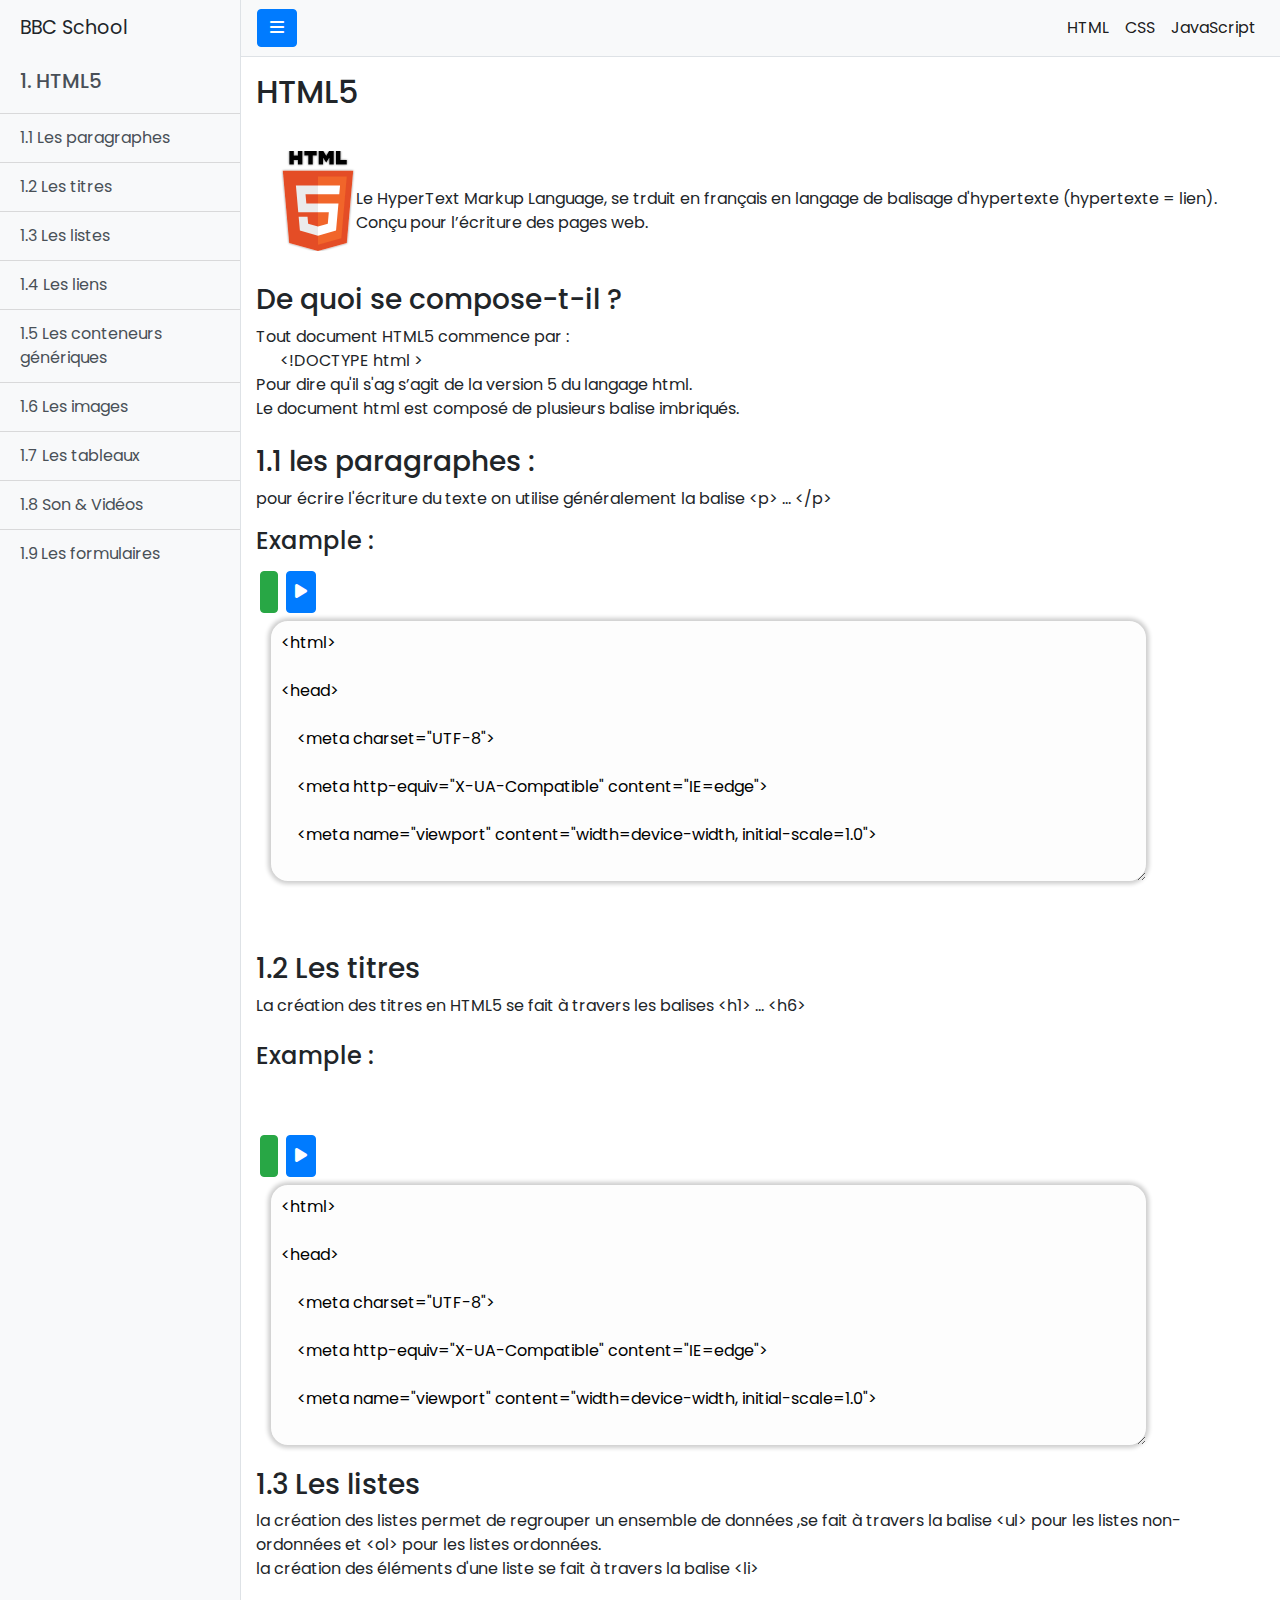
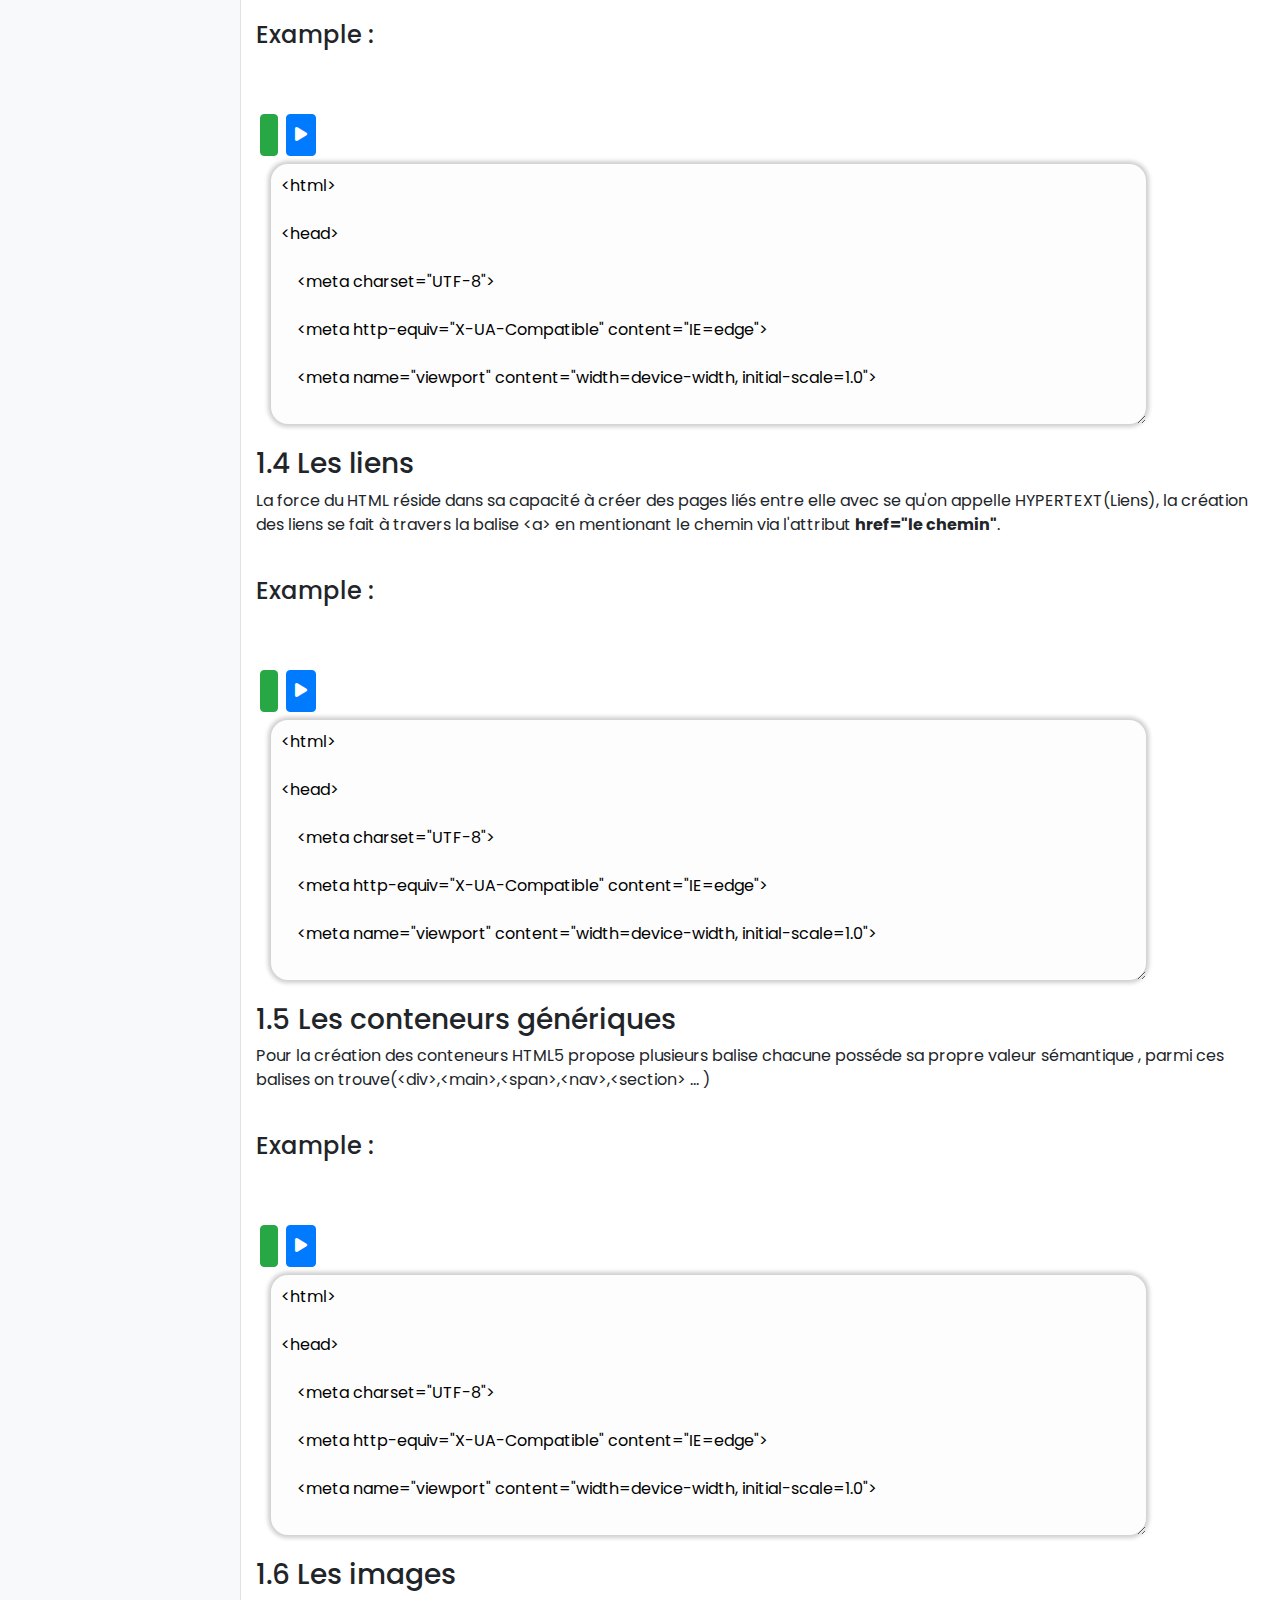
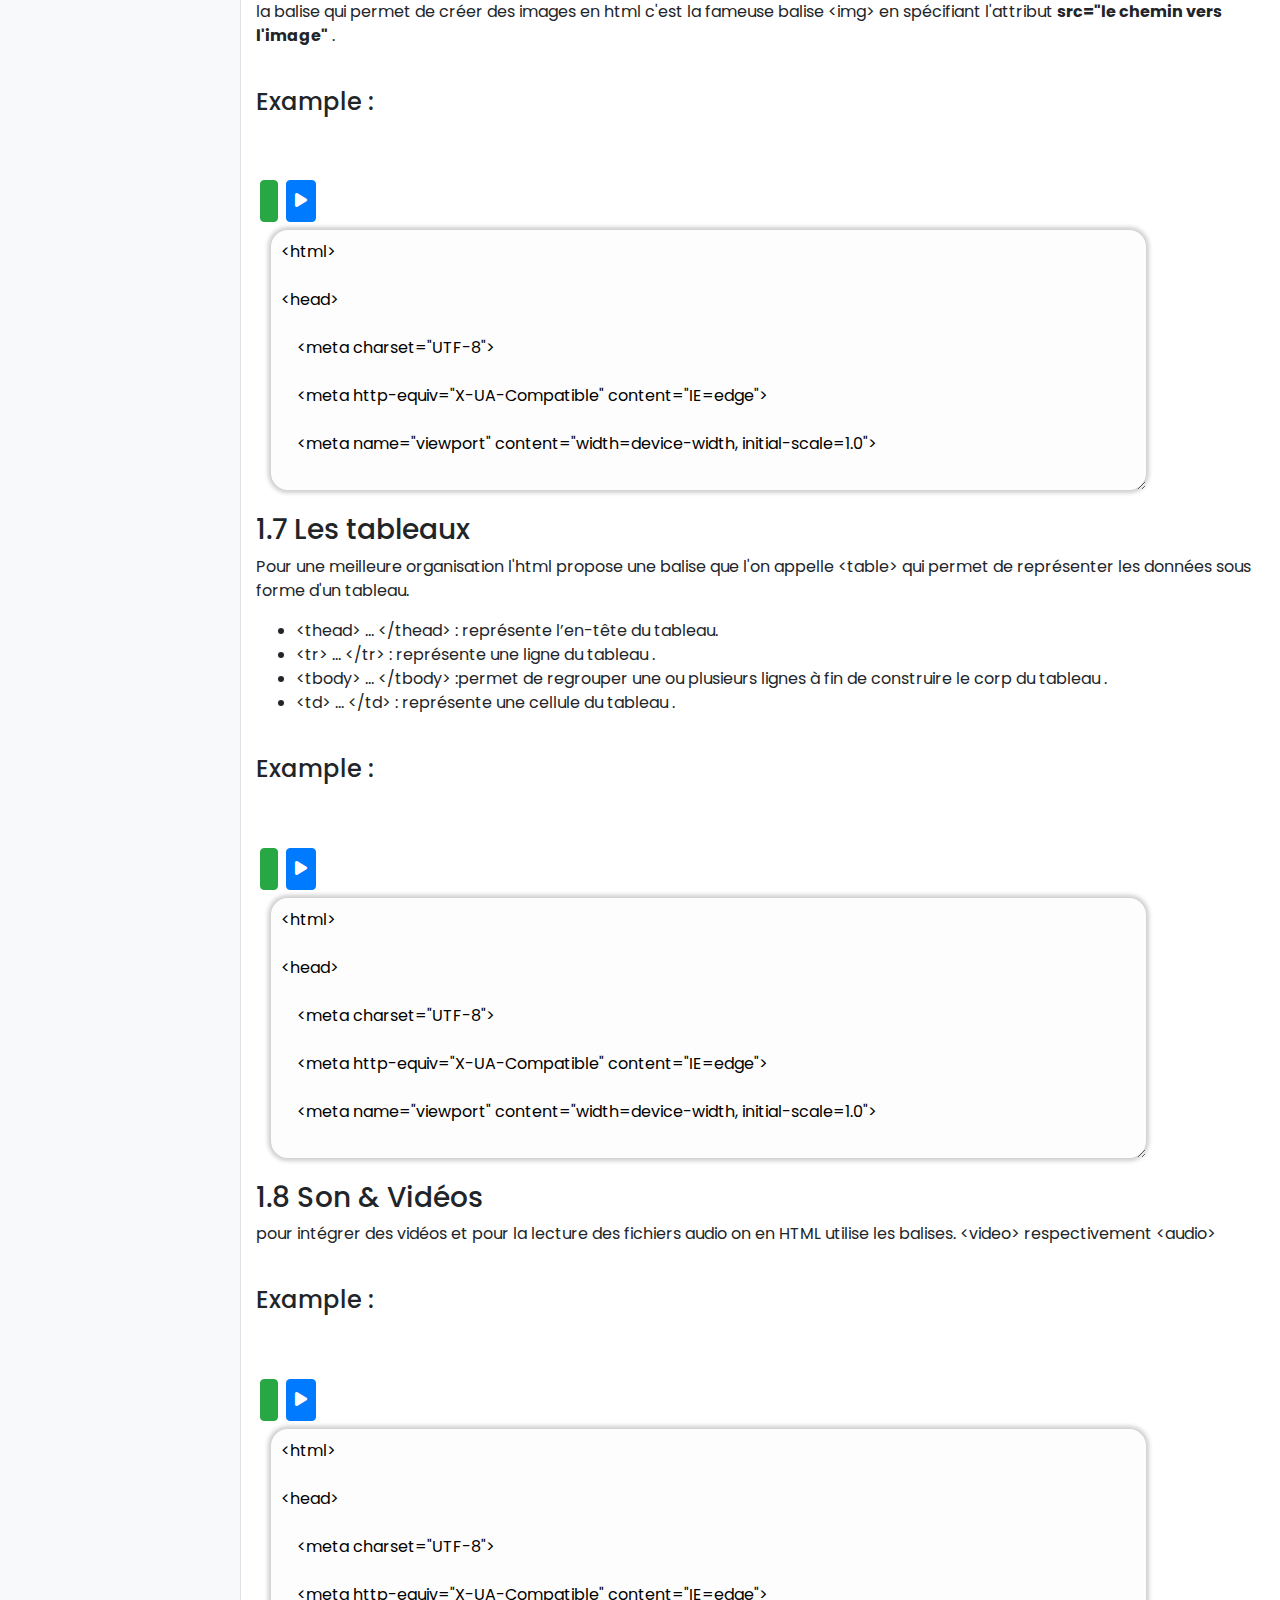
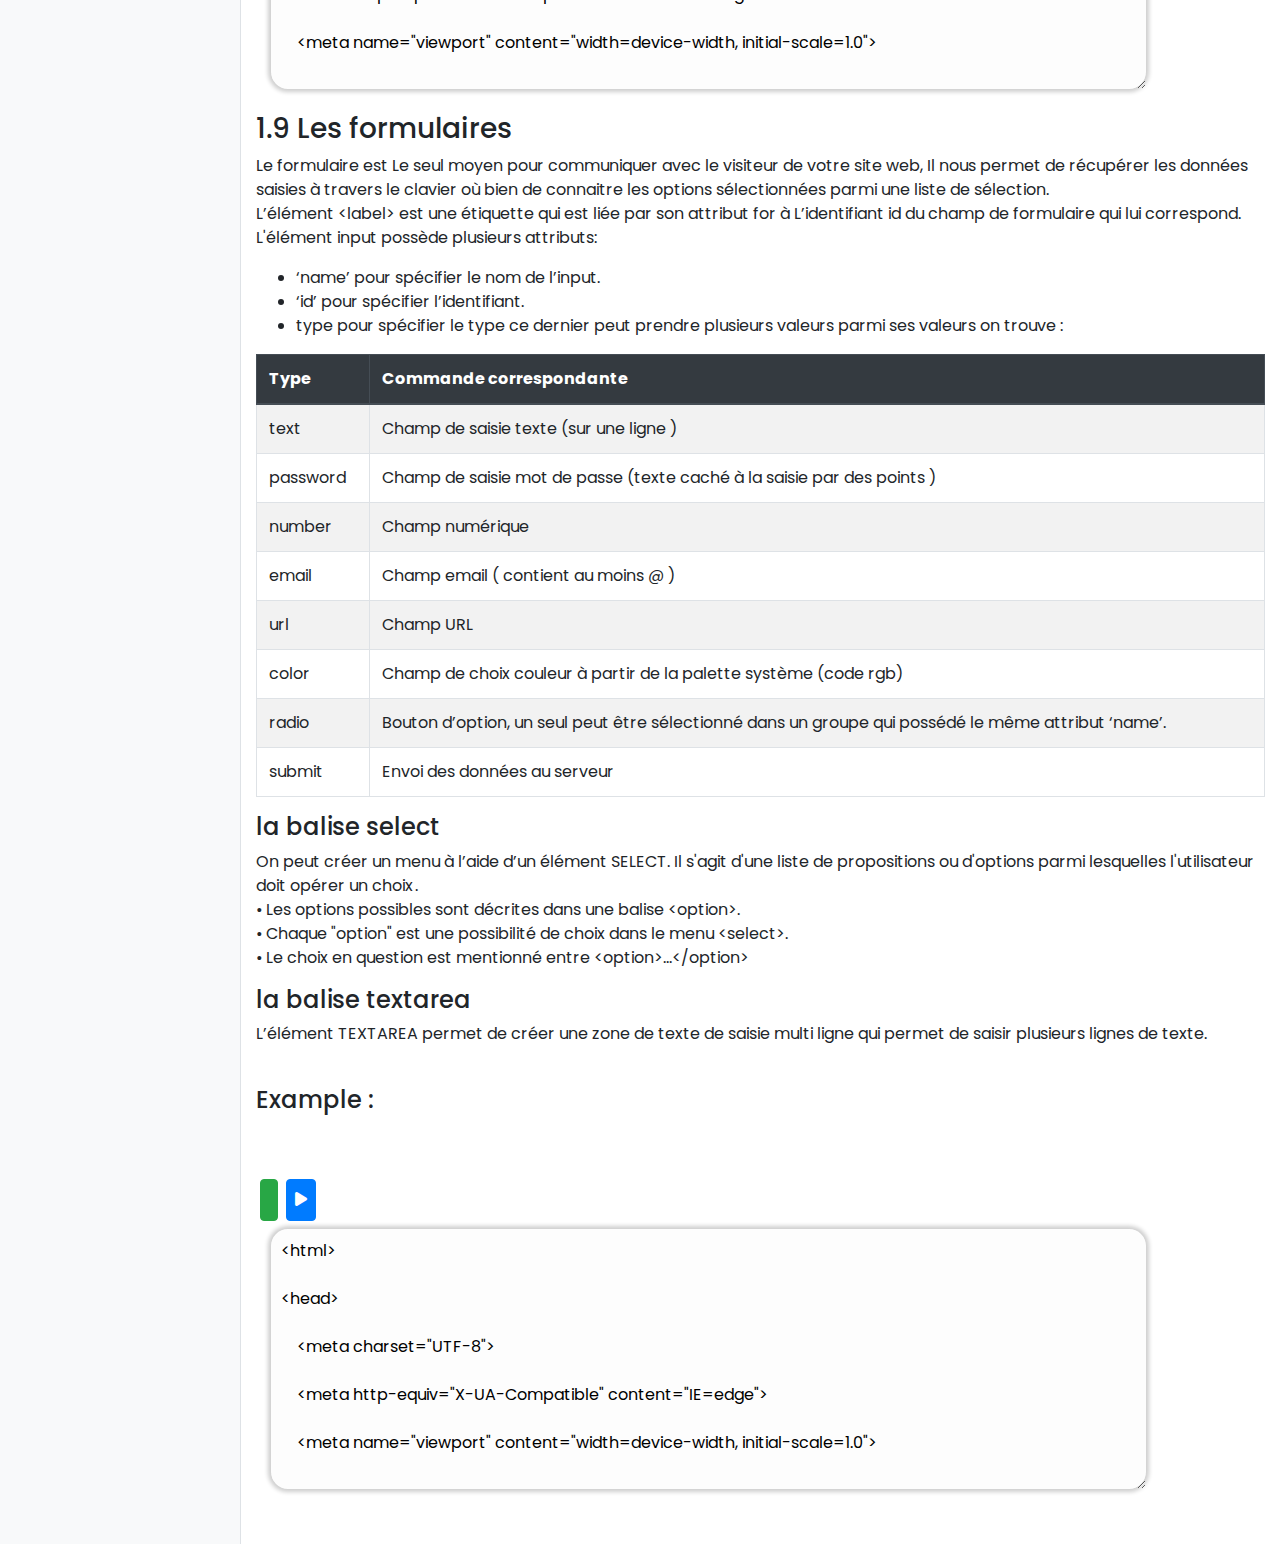
==== index.html @ 5bc20110 "intial commit" ====
<!DOCTYPE html>
<html lang="en">
    <head>
        <meta charset="utf-8" />
        <meta name="viewport" content="width=device-width, initial-scale=1, shrink-to-fit=no" />
        <meta name="description" content="" />
        <meta name="author" content="" />
        <title>HTML5 Courses</title>
        <!-- Favicon-->
        <link rel="icon" type="image/x-icon" href="assets/favicon.ico" />
        <link rel="stylesheet" href="https://cdnjs.cloudflare.com/ajax/libs/font-awesome/6.0.0/css/all.min.css" integrity="sha512-9usAa10IRO0HhonpyAIVpjrylPvoDwiPUiKdWk5t3PyolY1cOd4DSE0Ga+ri4AuTroPR5aQvXU9xC6qOPnzFeg==" crossorigin="anonymous" referrerpolicy="no-referrer" />
        <link rel="preconnect" href="https://fonts.gstatic.com">
        <link href="https://fonts.googleapis.com/css2?family=Libre+Baskerville&family=Merriweather:ital@0;1&family=Poppins:wght@300;400&display=swap" rel="stylesheet">
        
        <!-- Core theme CSS (includes Bootstrap)-->
        <link href="css/styles.css" rel="stylesheet" />
        <link href="style.css" rel="stylesheet" />

    </head>
    <body>
        <div class="d-flex" id="wrapper">
            <!-- Sidebar-->
            <div class="bg-light border-right" id="sidebar-wrapper">
                <div class="sidebar-heading">BBC School</div>
                <div class="list-group list-group-flush">
                    <a class="list-group-item list-group-item-action bg-light" href="#!"><h5>1. HTML5</h5></a>
                    
                    <a class="list-group-item list-group-item-action bg-light" href="#paragraphes">1.1 Les paragraphes </a>
                    <a class="list-group-item list-group-item-action bg-light" href="#titres">1.2 Les titres</a>
                    <a class="list-group-item list-group-item-action bg-light" href="#listes">1.3 Les listes</a>
                    <a class="list-group-item list-group-item-action bg-light" href="#liens">1.4 Les liens</a>
                    <a class="list-group-item list-group-item-action bg-light" href="#conteneurs">1.5  Les conteneurs génériques</a>
                    <a class="list-group-item list-group-item-action bg-light" href="#images">1.6 Les images </a>
                    <a class="list-group-item list-group-item-action bg-light" href="#tables">1.7 Les tableaux </a>
                    <a class="list-group-item list-group-item-action bg-light" href="#videos">1.8 Son & Vidéos </a>
                    <a class="list-group-item list-group-item-action bg-light" href="#forms">1.9 Les formulaires </a>
                    

                </div>
            </div>
            <!-- Page Content-->
            <div id="page-content-wrapper">
                <nav class="navbar navbar-expand-lg navbar-light bg-light border-bottom">
                    <button class="btn btn-primary" id="menu-toggle"><i class="fa fa-bars" aria-hidden="true"></i>
                    </button>
                    <button class="navbar-toggler" type="button" data-toggle="collapse" data-target="#navbarSupportedContent" aria-controls="navbarSupportedContent" aria-expanded="false" aria-label="Toggle navigation"><span class="navbar-toggler-icon"></span></button>
                    <div class="collapse navbar-collapse" id="navbarSupportedContent">
                        <ul class="navbar-nav ml-auto mt-2 mt-lg-0">
                            <li class="nav-item active">
                                <a class="nav-link" href="#!">
                                    HTML
                                    <span class="sr-only">(current)</span>
                                </a>
                            </li>
                            <li class="nav-item active"><a class="nav-link" href="css.html">CSS</a></li>
                            <li class="nav-item active"><a class="nav-link" href="js.html">JavaScript</a></li>
                        
                        </ul>
                    </div>
                </nav>
                <div class="container-fluid pb-5">
                    <h2 class="my-3">HTML5</h2>
                    <div class="d-flex flex-row align-items-end p-4">
                        <img src="html5.svg" height="100px" width="100px" alt="">
                        <p>
                            Le HyperText Markup Language, se trduit en français en langage de balisage d'hypertexte (hypertexte = lien).
                             Conçu pour l’écriture des pages web. 
    
                        </p>
    
                    </div>
                    <h3 class="my-2"> De  quoi se compose-t-il ?</h3>

                    Tout document HTML5 commence par :
                    <br>
                 &nbsp; &nbsp; &nbsp;  &lt;!DOCTYPE html &gt;  <br>

                 Pour dire qu'il s'ag s’agit de la version 5 du langage html. 
                    <br>
                 Le document html est composé de plusieurs balise imbriqués. 
                 <br>
                 <br>
                  <h3 id="paragraphes">1.1 les paragraphes :</h3>
                  <p>
                    pour écrire l'écriture du texte on utilise généralement la balise  &lt;p&gt; ... &lt;/p&gt;               
                  </p>  
                 <h4>Example : </h4>
                 
<div class="d-flex flex-column">
    <div class="d-flex flex-row my-2  ">
        <button class="btn btn-success mx-1 p-2" onclick="copy('firstarea');"   title="copier"> <i class="fa fa-files-o" aria-hidden="true"></i> </button>
        <button class="btn btn-primary mx-1 p-2 executer" onclick="execute('firstarea');"  title="voir exécution"><i class="fa fa-play" aria-hidden="true"></i>        </button>
    </div>
    
<div class="d-flex flex-row ">
<div class="col-lg-12">

    <textarea class="firstarea" name="" id=""     cols="60" rows="10" readonly>
&lt;html> 

&lt;head> 

    &lt;meta charset="UTF-8"> 

    &lt;meta http-equiv="X-UA-Compatible" content="IE=edge"> 

    &lt;meta name="viewport" content="width=device-width, initial-scale=1.0"> 



&lt;/head> 

&lt;body> 

        &lt;p> Bonjour tout le monde &lt;/p> 

&lt;/body> 

&lt;/html> 

</textarea>

</div>    

</div>     


</div>
                 <br>
                 <br>
<div class="mt-3">
<h3 id="titres">1.2 Les titres </h3>
La création des titres en HTML5 se fait à travers les balises &lt;h1&gt; ...  &lt;h6&gt;
<br>
<br>
<h4>Example :</h4>
<br><br>
<div class="d-flex flex-column">
    <div class="d-flex flex-row my-2  ">
        <button class="btn btn-success mx-1 p-2" onclick="copy('secondarea');"   title="copier"> <i class="fa fa-files-o" aria-hidden="true"></i> </button>
        <button class="btn btn-primary mx-1 p-2 executer" onclick="execute('secondarea');"  title="voir exécution"><i class="fa fa-play" aria-hidden="true"></i>        </button>
    </div>
    
<div class="d-flex flex-row ">
<div class="col-lg-12">

    <textarea class="secondarea" name="" id=""     cols="60" rows="10" readonly>
&lt;html> 

&lt;head> 

    &lt;meta charset="UTF-8"> 

    &lt;meta http-equiv="X-UA-Compatible" content="IE=edge"> 

    &lt;meta name="viewport" content="width=device-width, initial-scale=1.0"> 



&lt;/head> 

&lt;body> 

        &lt;h1> Titre  H1 &lt;/h1>
        &lt;h2> Titre  H2 &lt;/h2> 
        &lt;h3> Titre  H3 &lt;/h3> 
        &lt;h4> Titre  H4 &lt;/h4> 
        &lt;h5> Titre  H5 &lt;/h5> 
        &lt;h6> Titre  H6 &lt;/h6> 


&lt;/body> 

&lt;/html> 

</textarea>

</div>    

</div>     


</div>

</div>
<div class="mt-3">
    <h3 id="listes"> 1.3 Les listes</h3>
    <p>

    la création des listes permet de regrouper un ensemble de données ,se fait à travers la balise &lt;ul&gt; 
    pour les listes non-ordonnées et &lt;ol&gt;  pour les listes ordonnées. <br>

    la création des éléments d'une liste se fait à travers la balise   &lt;li&gt;


    </p>
   <br>
   <h4>Example :</h4>
   <br><br>
<div class="d-flex flex-column">
    <div class="d-flex flex-row my-2  ">
        <button class="btn btn-success mx-1 p-2" onclick="copy('thirdarea');"   title="copier"> <i class="fa fa-files-o" aria-hidden="true"></i> </button>
        <button class="btn btn-primary mx-1 p-2 executer" onclick="execute('thirdarea');"  title="voir exécution"><i class="fa fa-play" aria-hidden="true"></i>        </button>
    </div>
    
<div class="d-flex flex-row ">
<div class="col-lg-12">

    <textarea class="thirdarea" name="" id=""     cols="60" rows="10" readonly>
&lt;html> 

&lt;head> 

    &lt;meta charset="UTF-8"> 

    &lt;meta http-equiv="X-UA-Compatible" content="IE=edge"> 

    &lt;meta name="viewport" content="width=device-width, initial-scale=1.0"> 



&lt;/head> 

&lt;body> 

&lt;p> Example de liste non-ordonnée : &lt/p>
        &lt;ul> 
       &lt;li> Premier élément de la liste &lt;/li>
       &lt;li> deuxième élément de la liste &lt;/li>
       &lt;li> Troisième élément de la liste &lt;/li>
       &lt;/ul>

    &lt;p> Example de liste ordonnée : &lt/p>
    &lt;ol> 
    &lt;li> Premier élément de la liste &lt;/li>
    &lt;li> deuxième élément de la liste &lt;/li>
    &lt;li> Troisième élément de la liste &lt;/li>
    &lt;/ol>


&lt;/body> 

&lt;/html> 

</textarea>

</div>    

</div>     


</div>


</div>
<div class="mt-3">
    <h3 id="liens"> 1.4  Les liens</h3>
    <p>
        La force du HTML réside dans sa capacité à créer des pages liés entre elle avec se qu'on appelle HYPERTEXT(Liens),
        la création des liens se fait à travers la balise &lt;a&gt; en mentionant le chemin via l'attribut <strong>href="le chemin"</strong>. 
        
        

    </p>
   <br>
   <h4>Example :</h4>
   <br><br>
<div class="d-flex flex-column">
    <div class="d-flex flex-row my-2  ">
        <button class="btn btn-success mx-1 p-2" onclick="copy('fortharea');"   title="copier"> <i class="fa fa-files-o" aria-hidden="true"></i> </button>
        <button class="btn btn-primary mx-1 p-2 executer" onclick="execute('fortharea');"  title="voir exécution"><i class="fa fa-play" aria-hidden="true"></i>        </button>
    </div>
    
<div class="d-flex flex-row ">
<div class="col-lg-12">

    <textarea class="fortharea" name="" id=""     cols="60" rows="10" readonly>
&lt;html> 

&lt;head> 

    &lt;meta charset="UTF-8"> 

    &lt;meta http-equiv="X-UA-Compatible" content="IE=edge"> 

    &lt;meta name="viewport" content="width=device-width, initial-scale=1.0"> 



&lt;/head> 

&lt;body> 

&lt;a href="https://www.youtube.com/">Lien vers youtube  &lt/a>
     


&lt;/body> 

&lt;/html> 

</textarea>

</div>    

</div>     


</div>


</div>
<div class="mt-3">
    <h3 id="conteneurs"> 1.5  Les conteneurs génériques</h3>
    <p>
      
        Pour la création des conteneurs HTML5 propose plusieurs balise chacune posséde sa propre valeur sémantique ,
        parmi ces balises on trouve(&lt;div&gt;,&lt;main&gt;,&lt;span&gt;,&lt;nav&gt;,&lt;section&gt; ... ) 
        

    </p>
   <br>
   <h4>Example :</h4>
   <br><br>
<div class="d-flex flex-column">
    <div class="d-flex flex-row my-2  ">
        <button class="btn btn-success mx-1 p-2" onclick="copy('fiftharea');"   title="copier"> <i class="fa fa-files-o" aria-hidden="true"></i> </button>
        <button class="btn btn-primary mx-1 p-2 executer" onclick="execute('fiftharea');"  title="voir exécution"><i class="fa fa-play" aria-hidden="true"></i>        </button>
    </div>
    
<div class="d-flex flex-row ">
<div class="col-lg-12">

    <textarea class="fiftharea" name="" id=""     cols="60" rows="10" readonly>
&lt;html> 

&lt;head> 

    &lt;meta charset="UTF-8"> 

    &lt;meta http-equiv="X-UA-Compatible" content="IE=edge"> 

    &lt;meta name="viewport" content="width=device-width, initial-scale=1.0"> 



&lt;/head> 

&lt;body> 

&lt;div style="background-color:red;min-height:200px;">ceci est un élément générique  &lt/div>
     


&lt;/body> 

&lt;/html> 

</textarea>

</div>    

</div>     


</div>


</div>

<div class="mt-3">
    <h3 id="images"> 1.6  Les images </h3>
    <p>
      
        la balise qui permet de créer des images en html c'est la fameuse balise &lt;img&gt; en spécifiant l'attribut

        <strong>src="le chemin vers l'image"</strong> .


        

    </p>
   <br>
   <h4>Example :</h4>
   <br><br>
<div class="d-flex flex-column">
    <div class="d-flex flex-row my-2  ">
        <button class="btn btn-success mx-1 p-2" onclick="copy('sixtharea');"   title="copier"> <i class="fa fa-files-o" aria-hidden="true"></i> </button>
        <button class="btn btn-primary mx-1 p-2 executer" onclick="execute('sixtharea');"  title="voir exécution"><i class="fa fa-play" aria-hidden="true"></i>        </button>
    </div>
    
<div class="d-flex flex-row ">
<div class="col-lg-12">

    <textarea class="sixtharea" name="" id=""     cols="60" rows="10" readonly>
&lt;html> 

&lt;head> 

    &lt;meta charset="UTF-8"> 

    &lt;meta http-equiv="X-UA-Compatible" content="IE=edge"> 

    &lt;meta name="viewport" content="width=device-width, initial-scale=1.0"> 



&lt;/head> 

&lt;body> 

&lt;img src="image.jpeg" title="coucher de soleil" alt="coucher de soleil">
     


&lt;/body> 

&lt;/html> 

</textarea>

</div>    

</div>     


</div>


</div>

<div class="mt-3">
    <h3 id="tables"> 1.7  Les tableaux </h3>
    <p>
      
        Pour une meilleure organisation l'html propose une balise que l'on appelle &lt;table&gt; qui permet de représenter les données sous forme d'un tableau.
        <ul>
            <li>&lt;thead&gt; ... &lt;/thead&gt; : représente l’en-tête du tableau.</li>
            <li>&lt;tr&gt; ... &lt;/tr&gt; : représente une ligne du tableau .</li>
            <li>&lt;tbody&gt; ... &lt;/tbody&gt; :permet de regrouper une ou plusieurs lignes à fin de construire le corp du tableau .</li>
            <li>&lt;td&gt; ... &lt;/td&gt; :  représente une cellule du tableau .</li>
        </ul>
        

    </p>
   <br>
   <h4>Example :</h4>
   <br><br>
<div class="d-flex flex-column">
    <div class="d-flex flex-row my-2  ">
        <button class="btn btn-success mx-1 p-2" onclick="copy('seventharea');"   title="copier"> <i class="fa fa-files-o" aria-hidden="true"></i> </button>
        <button class="btn btn-primary mx-1 p-2 executer" onclick="execute('seventharea');"  title="voir exécution"><i class="fa fa-play" aria-hidden="true"></i>        </button>
    </div>
    
<div class="d-flex flex-row ">
<div class="col-lg-12">

    <textarea class="seventharea" name="" id=""     cols="60" rows="10" readonly>
&lt;html> 

&lt;head> 

    &lt;meta charset="UTF-8"> 

    &lt;meta http-equiv="X-UA-Compatible" content="IE=edge"> 

    &lt;meta name="viewport" content="width=device-width, initial-scale=1.0"> 



&lt;/head> 

&lt;body> 

&lt;table> 

    &lt;thead> 
    
    &lt;tr> 
    
    &lt;td>le nom&lt;/td> 
    
    &lt;td>la note&lt;/td> 
    
    &lt;/tr> 
    
    &lt;/thead> 
    
    &lt;tbody> 
    
    &lt;tr> 
    
    &lt;td>Ahmed&lt;/td> 
    
    &lt;td>15&lt;/td> 
    
    &lt;/tr> 
    
    &lt;tr> 
    
    &lt;td>Ramy&lt;/td> 
    
    &lt;td>18&lt;/td> 
    
    &lt;/tr> 
    
    &lt;tr> 
    
    &lt;td>Sami&lt;/td> 
    
    &lt;td>15&lt;/td> 
    
    &lt;/tr> 
    
    &lt;tr> 
    
    &lt;td>Amel&lt;/td> 
    
    &lt;td>13&lt;/td> 
    
    &lt;/tr> 
    
    &lt;/tbody> 
    
    &lt;/table> 

&lt;style&gt;
td{

    border:solid 1px black;
}
&lt;/style&gt;

&lt;/body> 

&lt;/html> 

</textarea>

</div>    

</div>     


</div>


</div>


<div class="mt-3">
    <h3 id="videos"> 1.8  Son & Vidéos  </h3>
    <p>
      
       pour intégrer des vidéos et pour la lecture des fichiers audio on en HTML utilise les balises. 
       &lt;video&gt; respectivement &lt;audio&gt;
        
        

    </p>
   <br>
   <h4>Example :</h4>
   <br><br>
<div class="d-flex flex-column">
    <div class="d-flex flex-row my-2  ">
        <button class="btn btn-success mx-1 p-2" onclick="copy('eigtharea');"   title="copier"> <i class="fa fa-files-o" aria-hidden="true"></i> </button>
        <button class="btn btn-primary mx-1 p-2 executer" onclick="execute('eigtharea');"  title="voir exécution"><i class="fa fa-play" aria-hidden="true"></i>        </button>
    </div>
    
<div class="d-flex flex-row ">
<div class="col-lg-12">

    <textarea class="eigtharea" name="" id=""     cols="60" rows="10" readonly>
&lt;html> 

&lt;head> 

    &lt;meta charset="UTF-8"> 

    &lt;meta http-equiv="X-UA-Compatible" content="IE=edge"> 

    &lt;meta name="viewport" content="width=device-width, initial-scale=1.0"> 



&lt;/head> 

&lt;body> 

&lt;video width="320" height="240" controls> 
    &lt;source src="mov_bbb.mp4" type="video/mp4"> 
  &lt;/video>  



  &lt;audio  controls> 
    &lt;source src="audio.mp3" type="audio/mpeg" > 
  &lt;/audio> 


&lt;/body> 

&lt;/html> 

</textarea>

</div>    

</div>     


</div>


</div>


<div class="mt-3">
    <h3 id="forms"> 1.9  Les formulaires  </h3>
    <p>
      
      
Le formulaire  est Le seul moyen pour communiquer avec le visiteur de votre site web, Il nous permet de récupérer les données saisies à travers le clavier où bien de connaitre les options sélectionnées parmi une liste de sélection.  
<br>
L’élément &lt;label> est une étiquette qui est liée par son attribut for à 

L’identifiant id du champ de formulaire qui lui correspond. 

L'élément input possède plusieurs attributs: 
<ul>
    
<li> ‘name’ pour spécifier le nom de l’input. </li>
<li> ‘id’ pour spécifier l’identifiant. </li>
 <li>  type pour spécifier le type ce dernier peut prendre plusieurs valeurs parmi ses valeurs on trouve : </li>
  
</ul>
        

    </p>

    <table class="table table-striped table-bordered">
        <thead class="thead-dark">
          <tr>
            <th scope="col">Type </th>
            <th scope="col">Commande correspondante </th>
          </tr>
        </thead>
        <tbody>
          <tr>
            <td>text </td>
            <td>Champ de saisie texte (sur une ligne ) </td>
          </tr>
          <tr>
           <td>password</td>
            <td>Champ de saisie mot de passe (texte caché à la saisie par des points ) </td>
          </tr>
          <tr>
            <td>number </td>
            <td>Champ numérique </td>
          </tr>
          <tr>
            <td>email</td>
            <td>Champ email ( contient au moins @ ) </td>
          </tr><tr>
            <td>url</td>
            <td>Champ URL </td>
          </tr>
          <tr>
            <td>color  </td>
            <td>Champ de choix couleur à partir de la palette système (code rgb) </td>
          </tr>

          <tr>
            <td>radio  </td>
            <td>Bouton d’option, un seul peut être sélectionné dans un groupe qui possédé le même attribut ‘name’.    </td>
          </tr>

          <tr>
            <td>submit  </td>
            <td>Envoi des données au serveur     </td>
          </tr>
        </tbody>
      </table>
      
    <h4>la balise select </h4>
      <p>
        On peut créer un menu à l’aide d’un élément SELECT. Il s'agit d'une 

        liste de propositions ou d'options parmi lesquelles l'utilisateur doit 
        
        opérer un choix . <br>
        
        • Les options possibles sont décrites dans une balise &lt;option>. <br>
        
        • Chaque "option" est une possibilité de choix dans le menu 
        
        &lt;select>. <br> 
        • Le choix en question est mentionné entre 
        
        &lt;option>...&lt;/option> 
    <h4>la balise textarea </h4>
        
         <p>
            L’élément TEXTAREA permet de créer une zone de texte de saisie 

            multi ligne qui permet de saisir plusieurs lignes de texte. 
            
             
         </p>
      </p>
   <br>
   <h4>Example :</h4>
   <br><br>
<div class="d-flex flex-column">
    <div class="d-flex flex-row my-2  ">
        <button class="btn btn-success mx-1 p-2" onclick="copy('ninetharea');"   title="copier"> <i class="fa fa-files-o" aria-hidden="true"></i> </button>
        <button class="btn btn-primary mx-1 p-2 executer" onclick="execute('ninetharea');"  title="voir exécution"><i class="fa fa-play" aria-hidden="true"></i>        </button>
    </div>
    
<div class="d-flex flex-row ">
<div class="col-lg-12">

    <textarea class="ninetharea" name="" id=""     cols="60" rows="10" readonly>
&lt;html> 

&lt;head> 

    &lt;meta charset="UTF-8"> 

    &lt;meta http-equiv="X-UA-Compatible" content="IE=edge"> 

    &lt;meta name="viewport" content="width=device-width, initial-scale=1.0"> 



&lt;/head> 

&lt;body> 

&lt;form action="" method="get">
    &lt;div>&lt;label for="name">Nom :&lt;/label>   &lt;input type="text" name="nom" id="nom">&lt;/div>
    &lt;div>&lt;label for="password">Password :&lt;/label>  &lt;input type="password" name="password" id="password">&lt;/div>
    &lt;div>&lt;label for="number">Nombre:  &lt;/label>&lt;input type="number" name="number" id="number">&lt;/div>
    &lt;div>&lt;label for="email">Email :&lt;/label>&lt;input type="email" name="email" id="email">&lt;/div>
    &lt;div>&lt;label for="url">Lien:&lt;/label>&lt;input type="url" name="url" id="url">&lt;/div>
    &lt;div>&lt;label for="color">Votre Couleur préférée : &lt;/label>&lt;input type="color" name="color" id="color">&lt;/div>    
    &lt;p>Selectionner votre film préféré:&lt;/p>
    &lt;div&gt;  

    &lt;input type="radio" name="film" id="ratatouille">    
    &lt;label for="ratatouille"> ratatouille&lt;/label>
    &lt;/div&gt;  

    &lt;div&gt;  

    &lt;input type="radio" name="film" id="toystory">    
    &lt;label for="toystory"> toy story&lt;/label>
    
    &lt;/div&gt;  


    &lt;div&gt;  

    &lt;input type="radio" name="film" id="brotherbear">    
    &lt;label for="brotherbear">brother bear&lt;/label>
    
    &lt;/div&gt;  

    &lt;div&gt;

        &lt;p>Selectionner votre équipe préférée :&lt;/p>
        &lt;select name="tvshow" id="tvshow">
            &lt;option value="fc barcelone">fc barcelone&lt;/option>
            &lt;option value="fc real madrid">fc barcelone&lt;/option>
            &lt;option value="fc bayern">fc bayern&lt;/option>
            &lt;option value="manchester united">manchester united&lt;/option>

        &lt;/select>


    &lt;/div&gt;  
    &lt;div&gt;

    &lt;textarea name="tx" id="" cols="30" rows="10">&lt;/textarea>

    &lt;/div&gt;  




    &lt;input type="submit" name="submit" id="submit" value="Valider">&lt;/div>
        
&lt;/form>

&lt;style&gt;
input,div{
    padding:10px;
  
}

&lt;/style&gt;


&lt;/body> 

&lt;/html> 

</textarea>

</div>    

</div>     


</div>


</div>



                </div>
            </div>
        </div>













        <!-- Bootstrap core JS-->
        <script src="https://code.jquery.com/jquery-3.5.1.slim.min.js"></script>
        <script src="https://cdn.jsdelivr.net/npm/bootstrap@4.6.0/dist/js/bootstrap.bundle.min.js"></script>
        <!-- Core theme JS-->
        <script src="js/scripts.js"></script>
    </body>
    <style>
        *{
               font-family: 'Poppins', sans-serif;
        }
    </style>
    <script>
       
        function copy(val){
            const el = document.getElementsByClassName(val)[0];
            console.log(el);
            el.select();
            document.execCommand('copy');

        }
        function execute(val){
            var l=document.getElementsByClassName(val)[0].value;
          
            var opened = window.open("Example","Example");
            opened.document.write(l);
            opened.document.title="Example";
        }
            
            

       
    </script>
</html>
---- style.css ----
textarea{
    border: none;
    border-radius: 17px;
    box-shadow:  0 0 4px 3px rgb(206, 206, 206);
    max-width: 100%;
    padding: 10px;
    background-color: rgba(236, 236, 236, 0.116);
    outline: none;
}
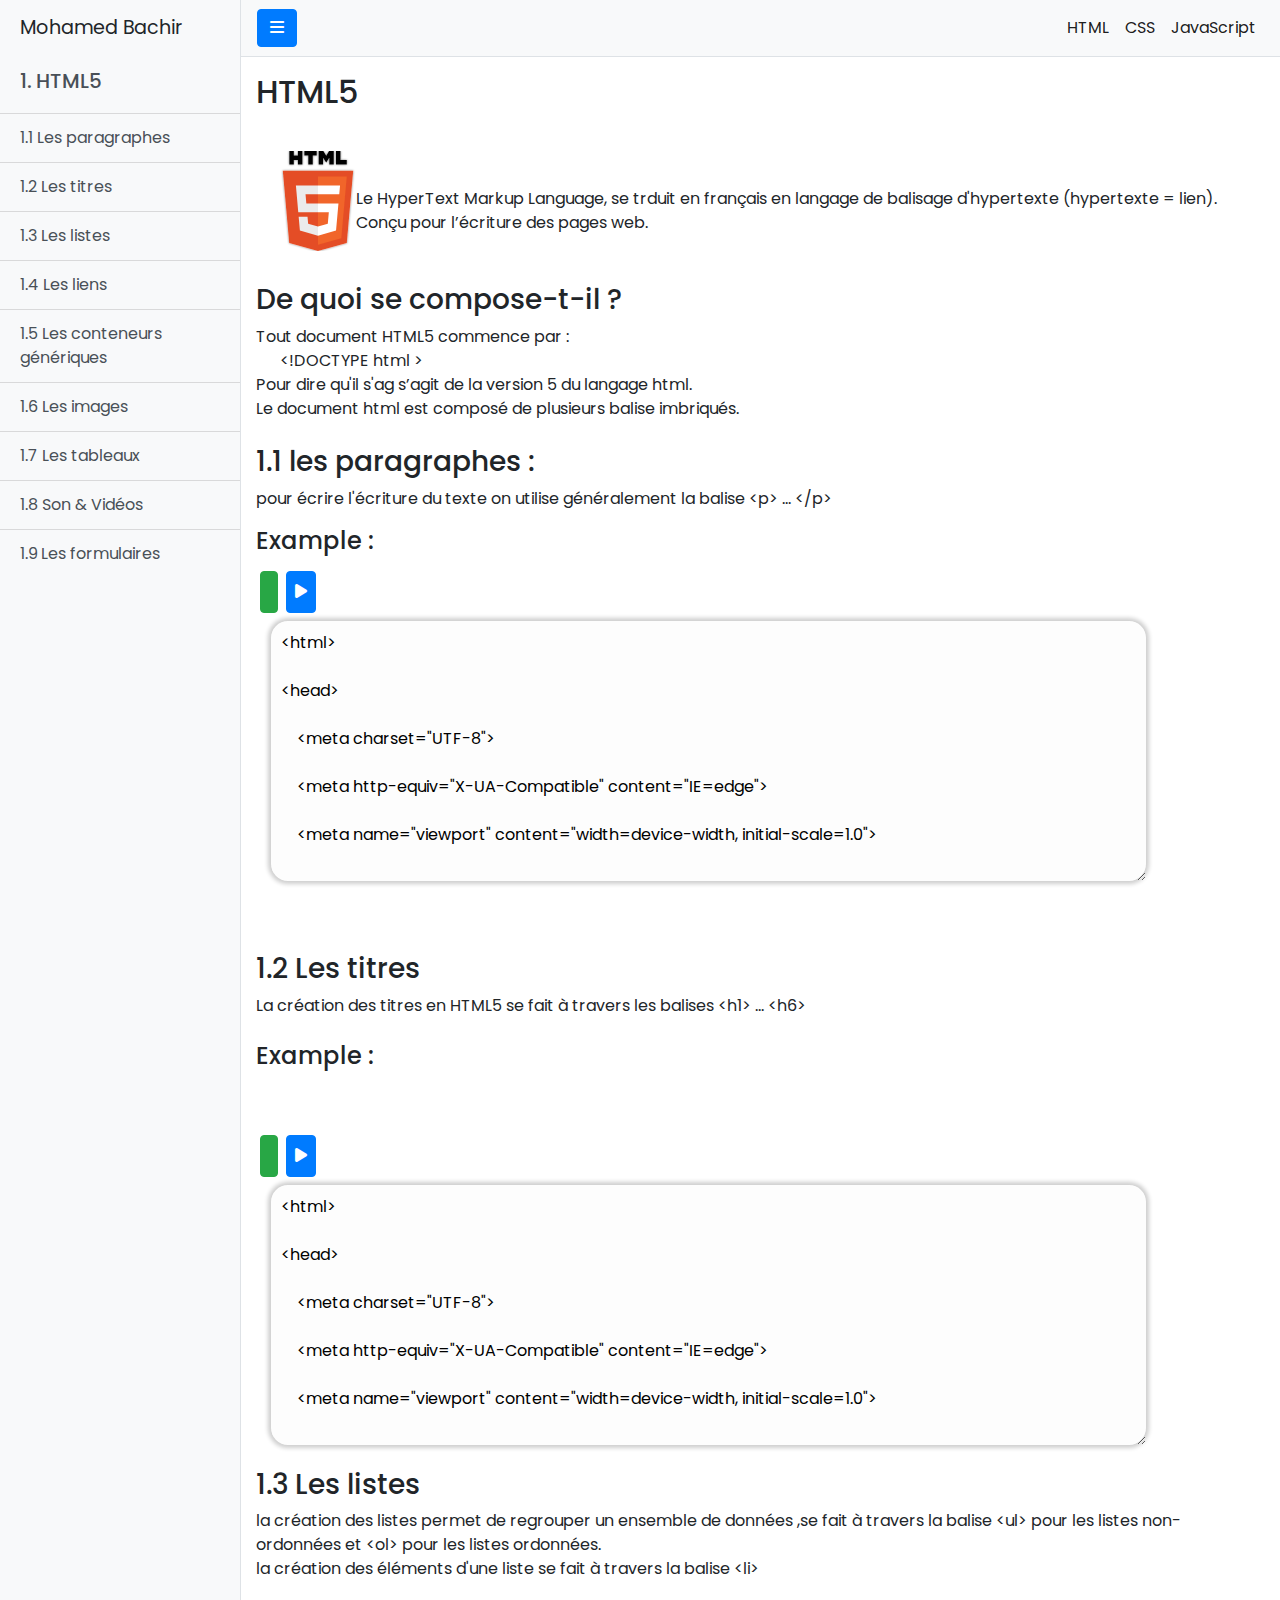
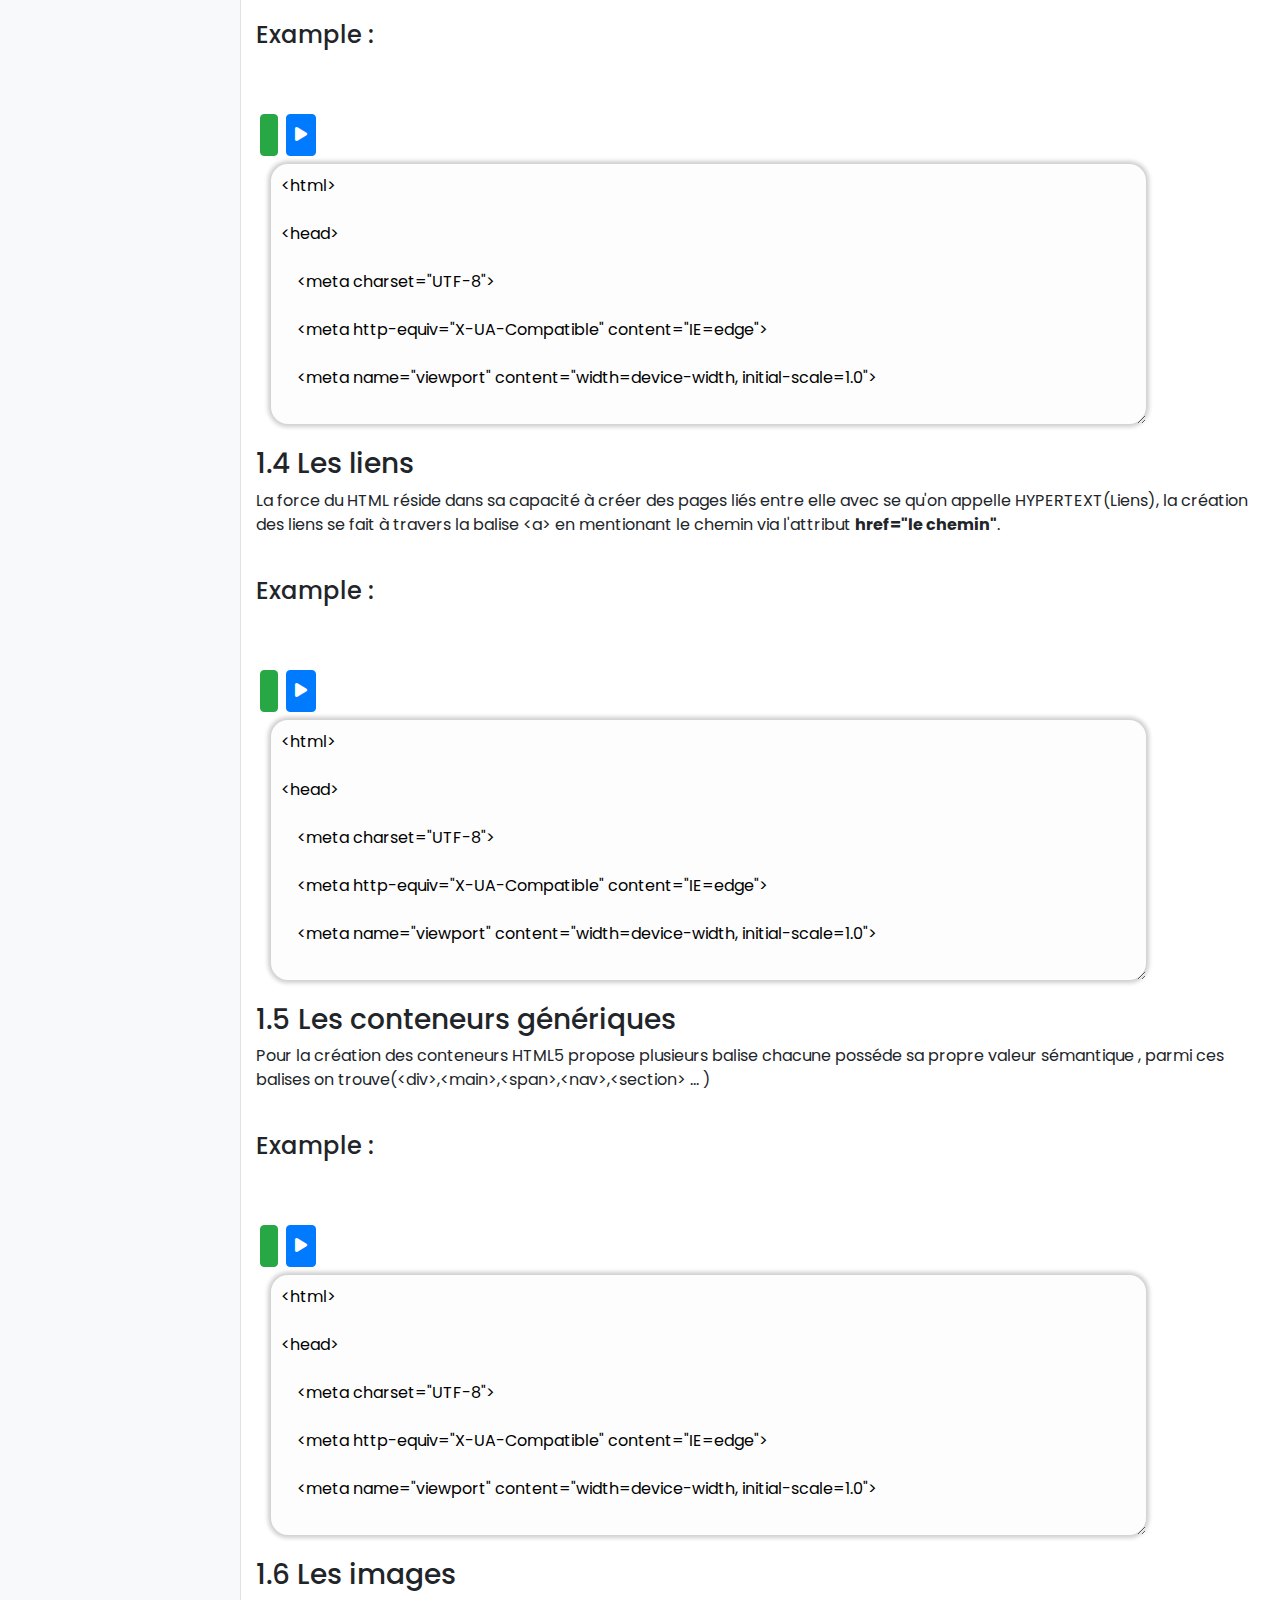
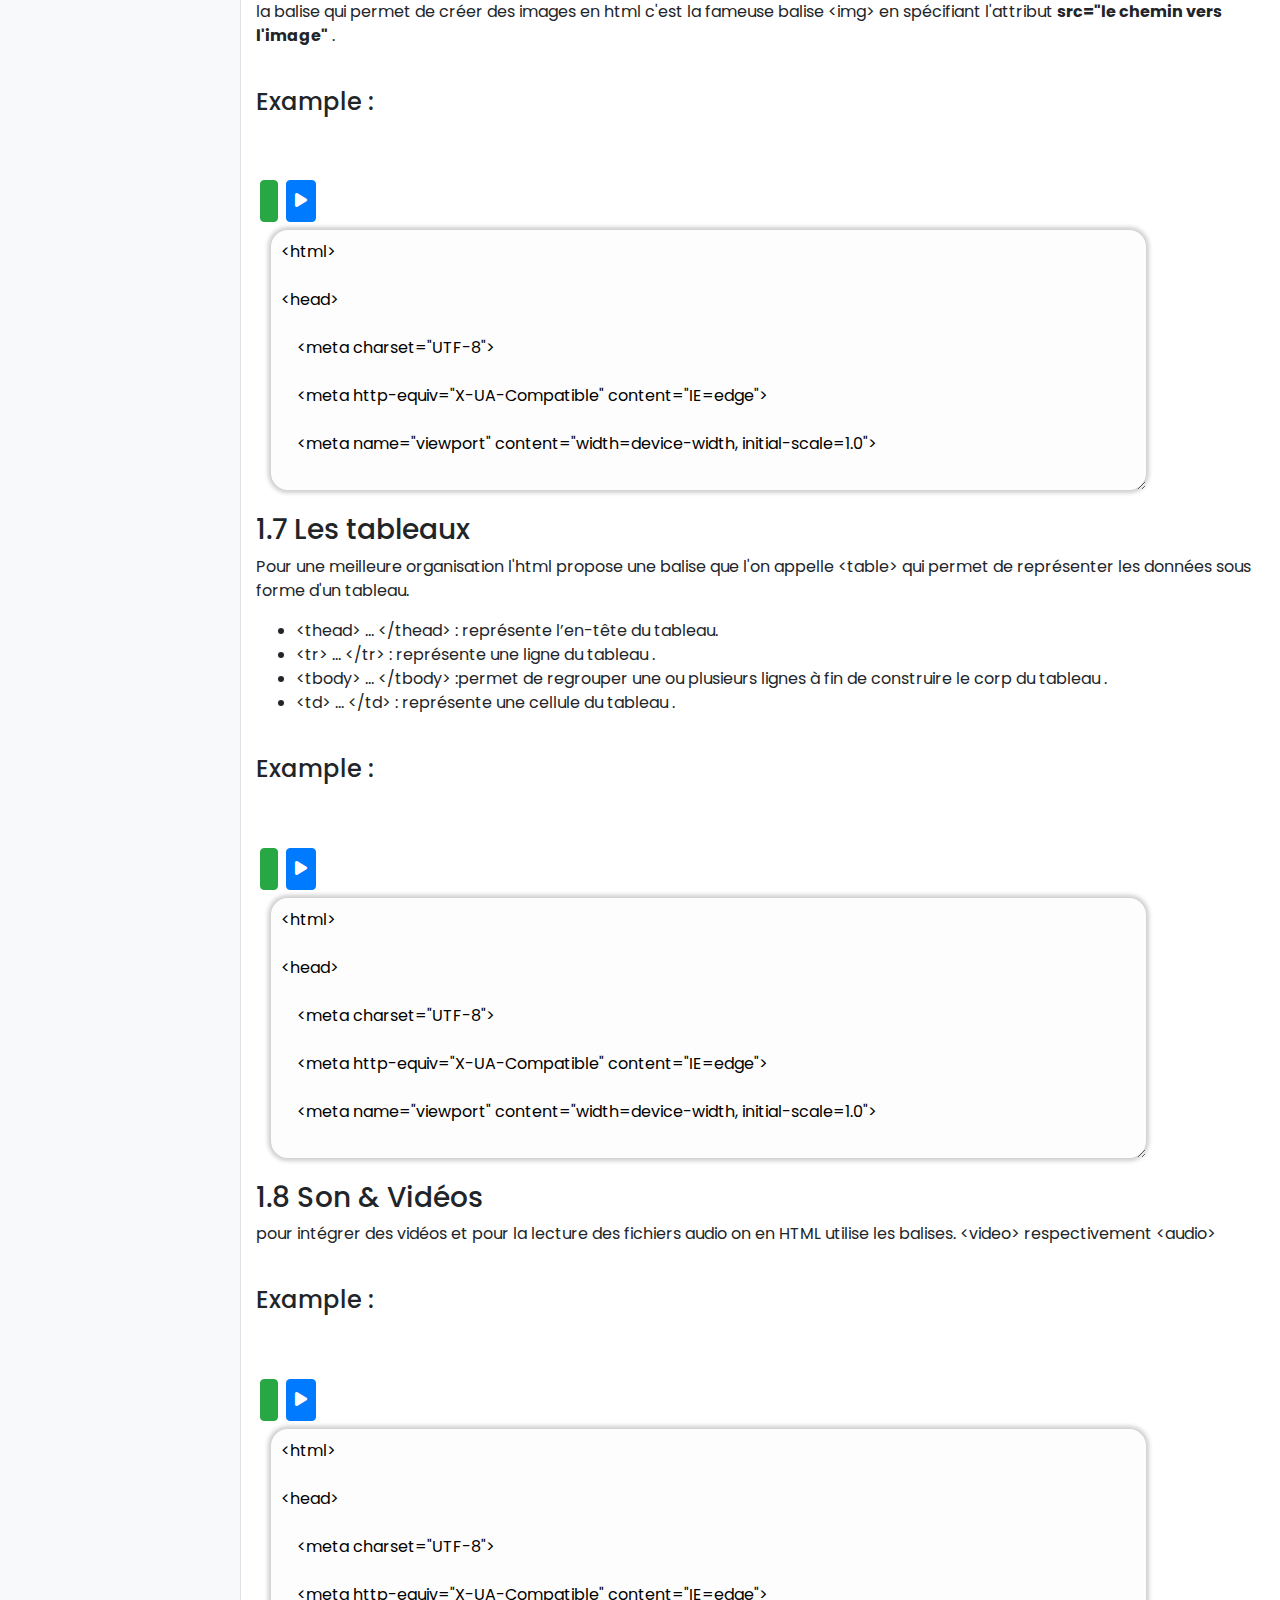
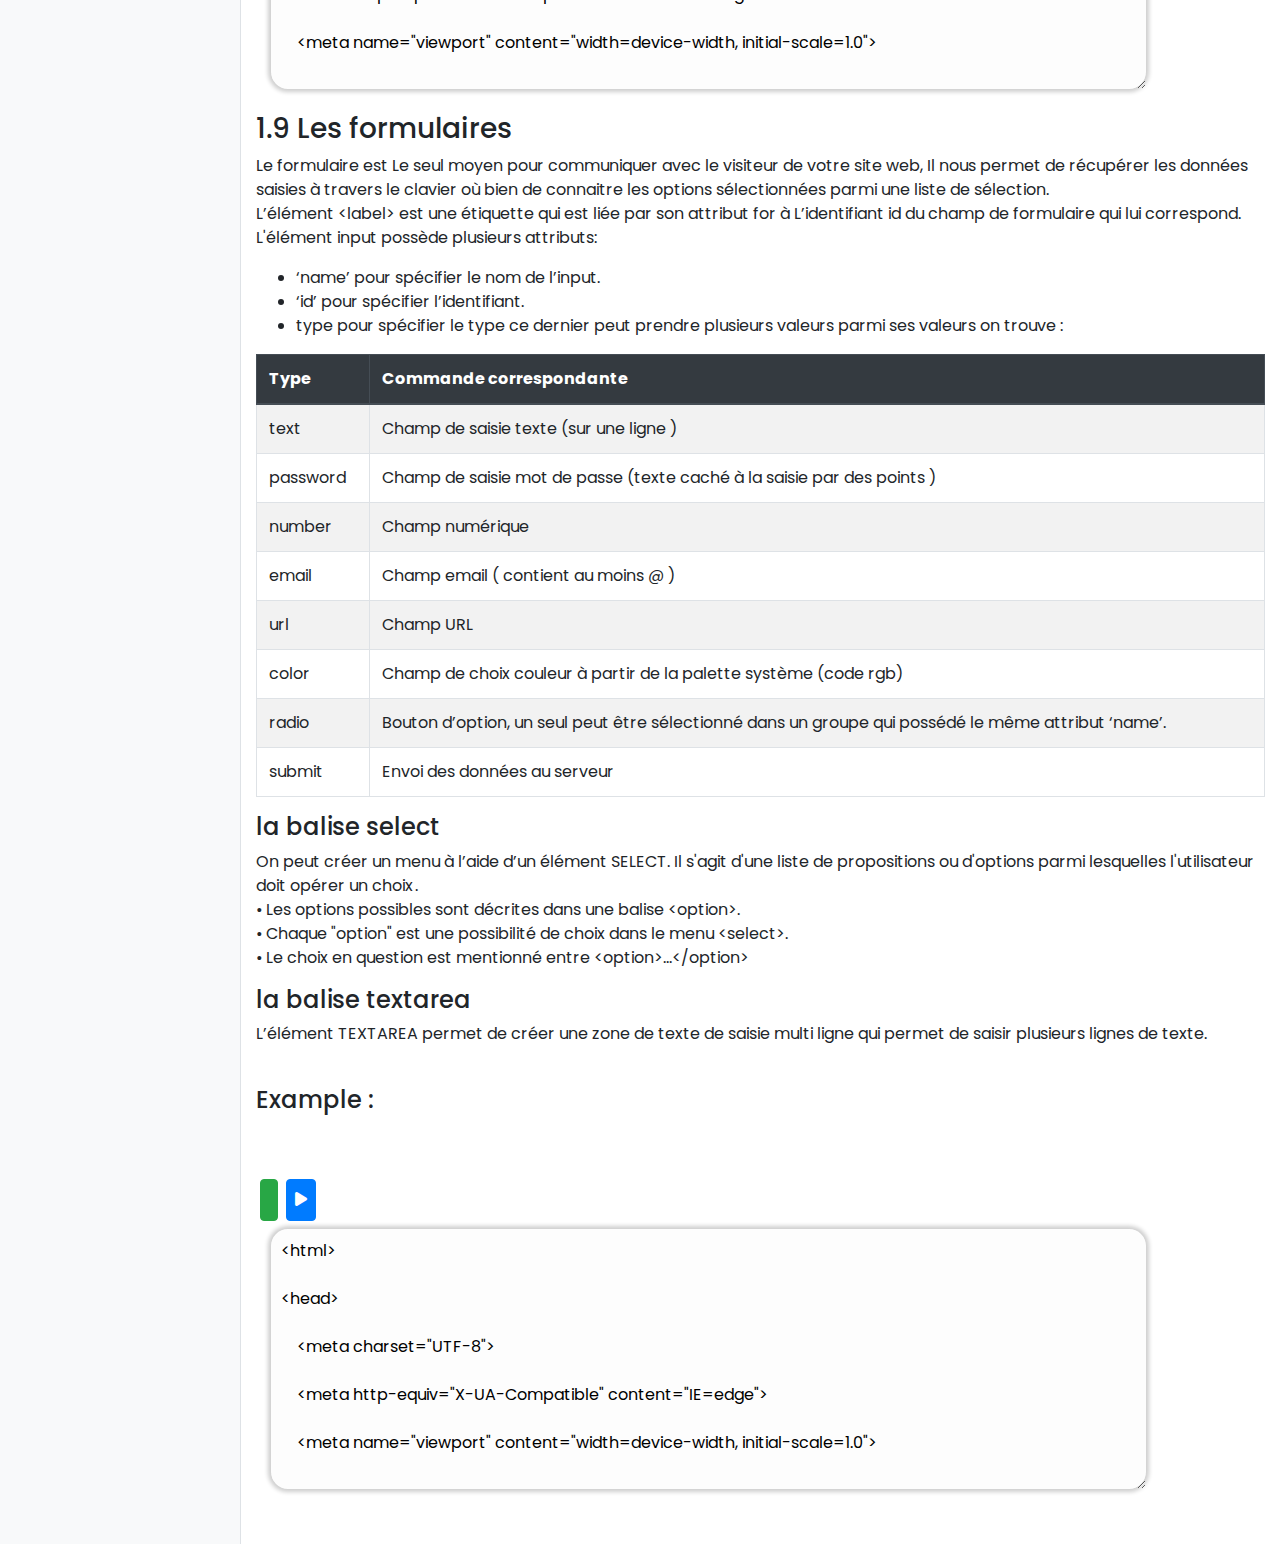
==== commit 70cea5f2: "change branding" ====
--- a/index.html
+++ b/index.html
@@ -21,7 +21,7 @@
         <div class="d-flex" id="wrapper">
             <!-- Sidebar-->
             <div class="bg-light border-right" id="sidebar-wrapper">
-                <div class="sidebar-heading">BBC School</div>
+                <div class="sidebar-heading">Mohamed Bachir</div>
                 <div class="list-group list-group-flush">
                     <a class="list-group-item list-group-item-action bg-light" href="#!"><h5>1. HTML5</h5></a>
                     
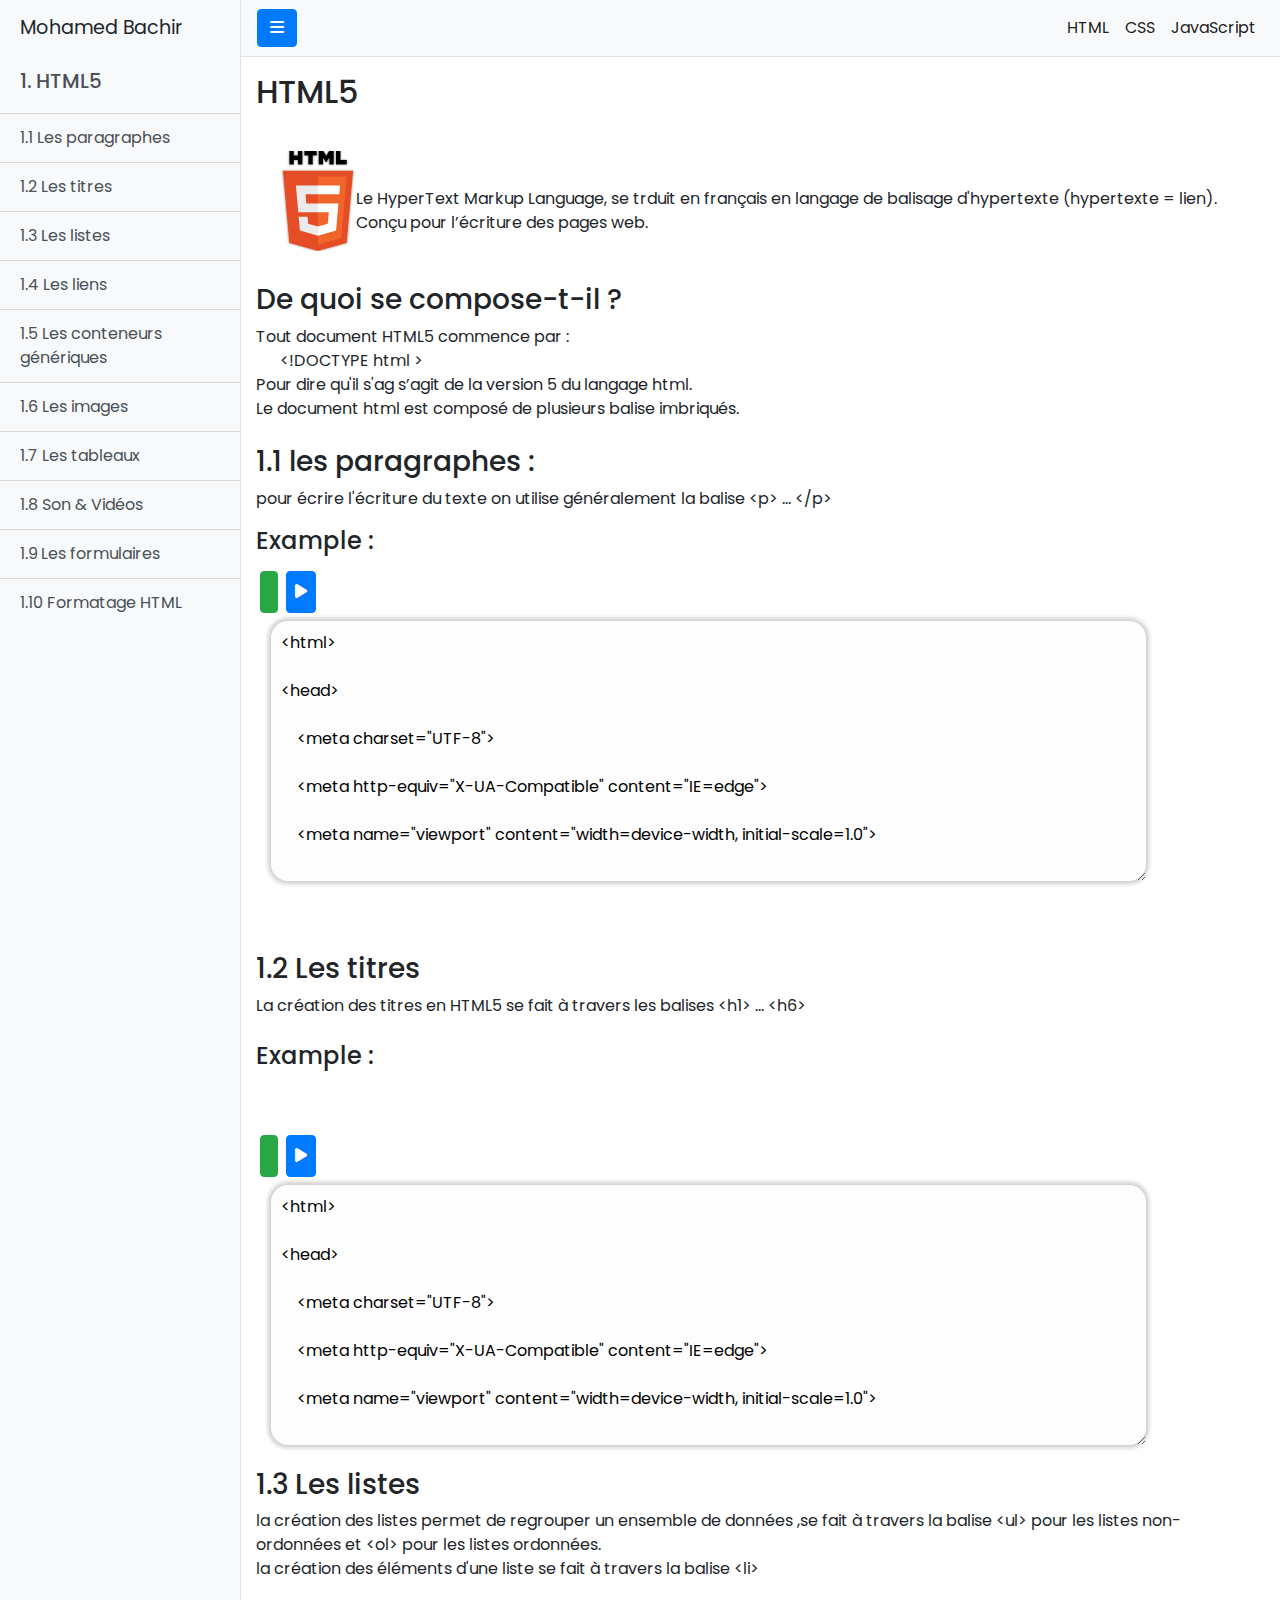
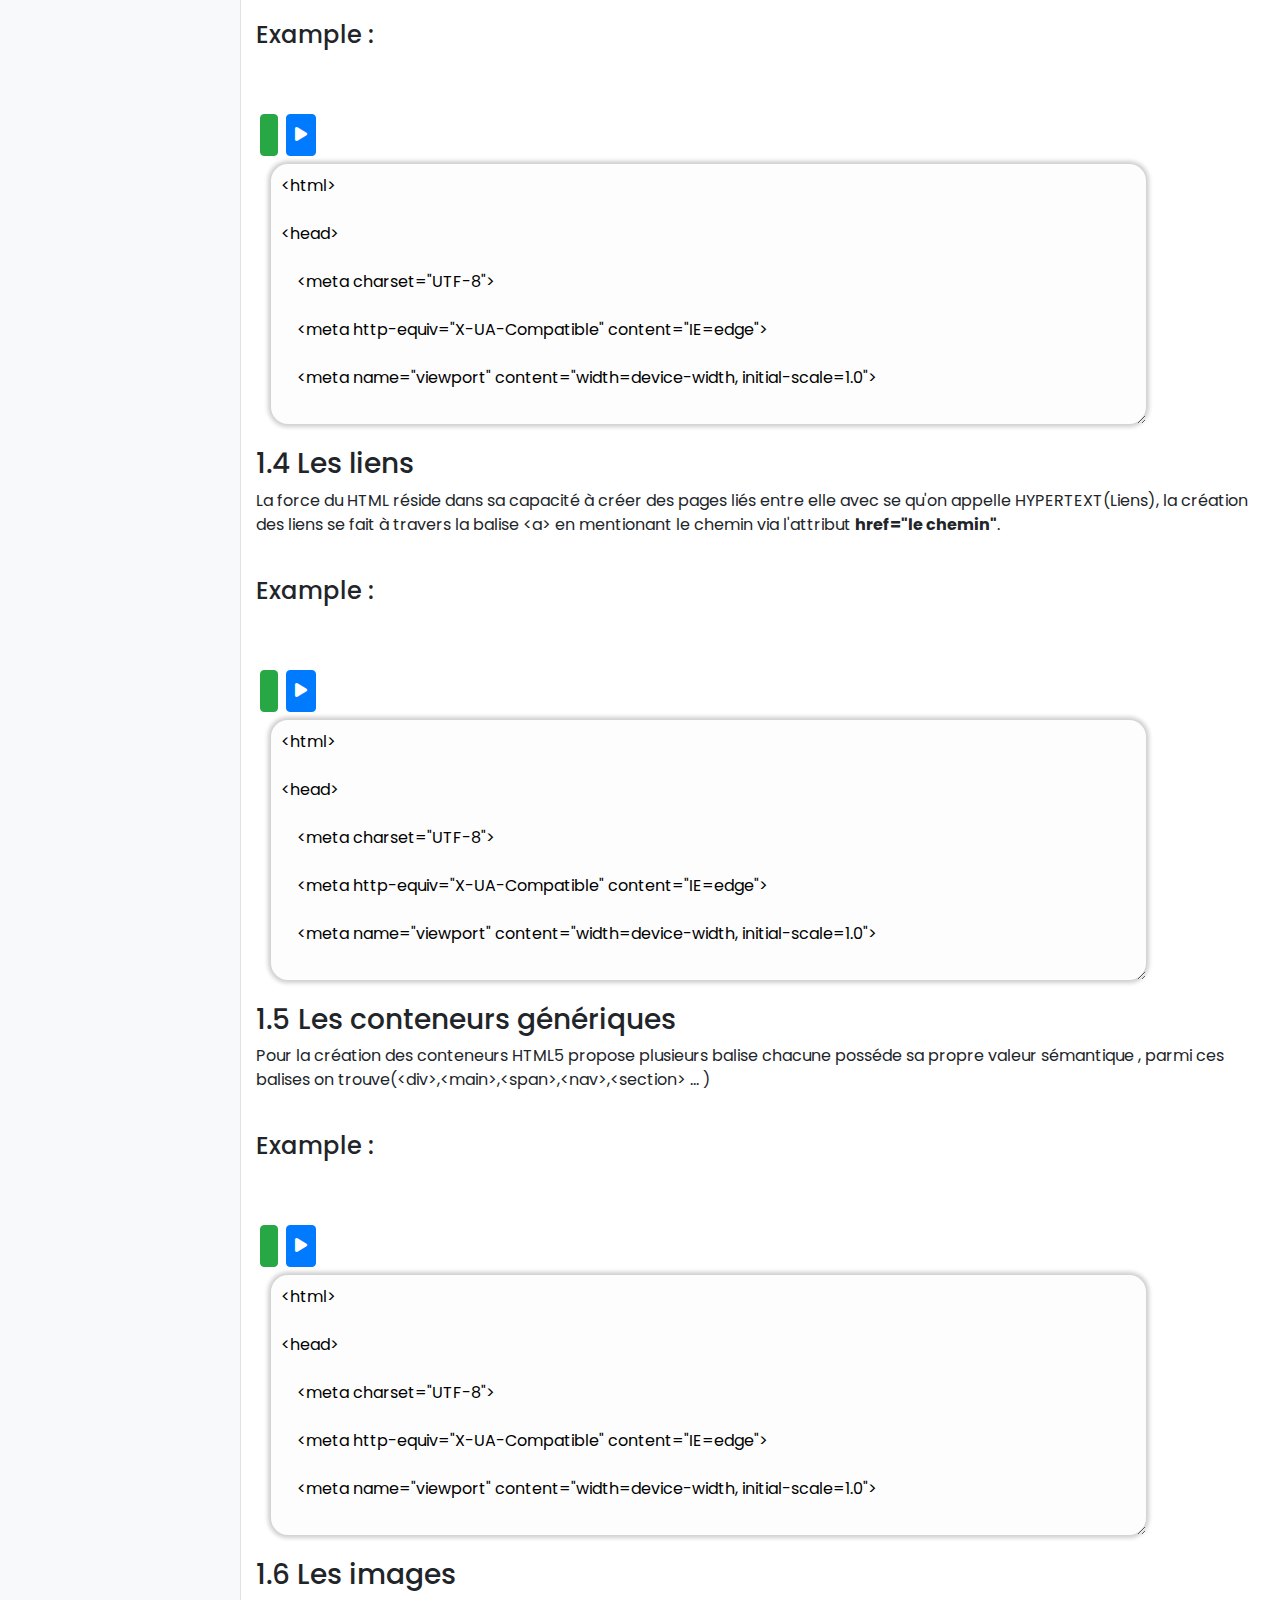
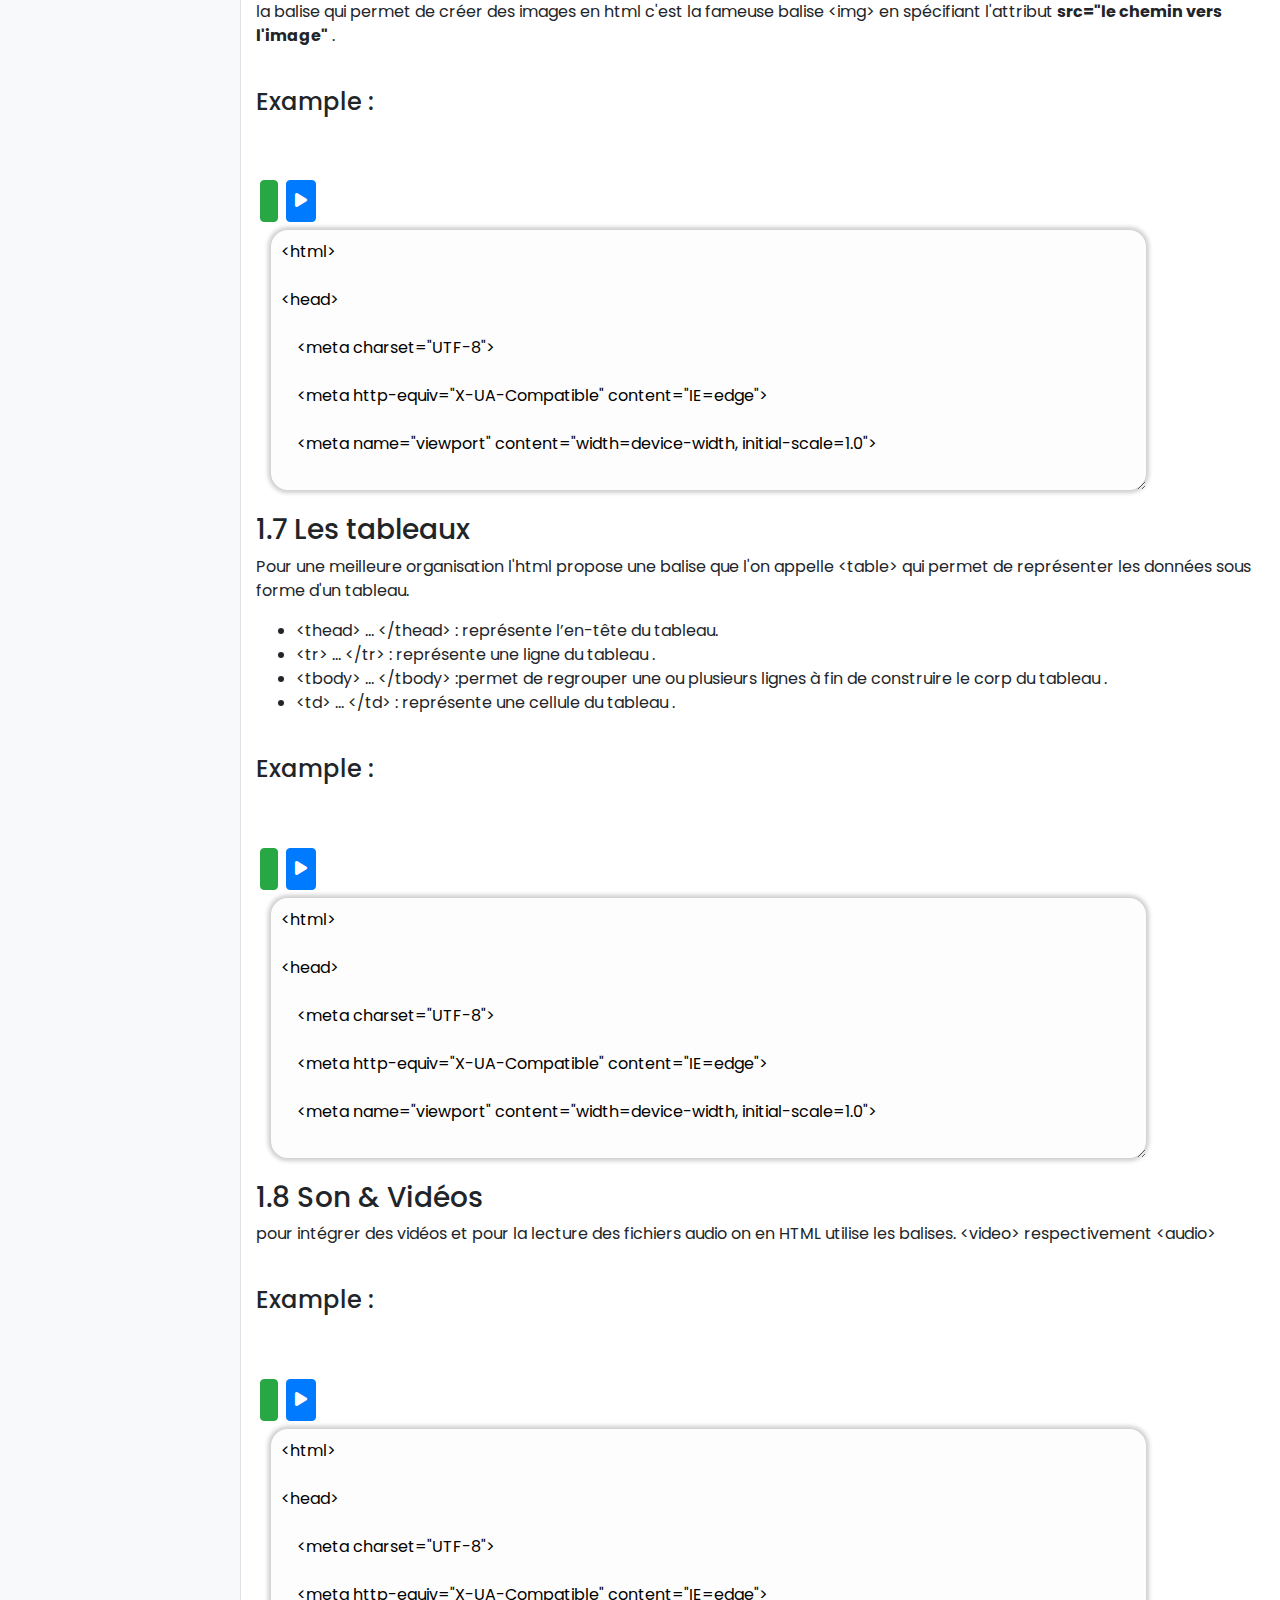
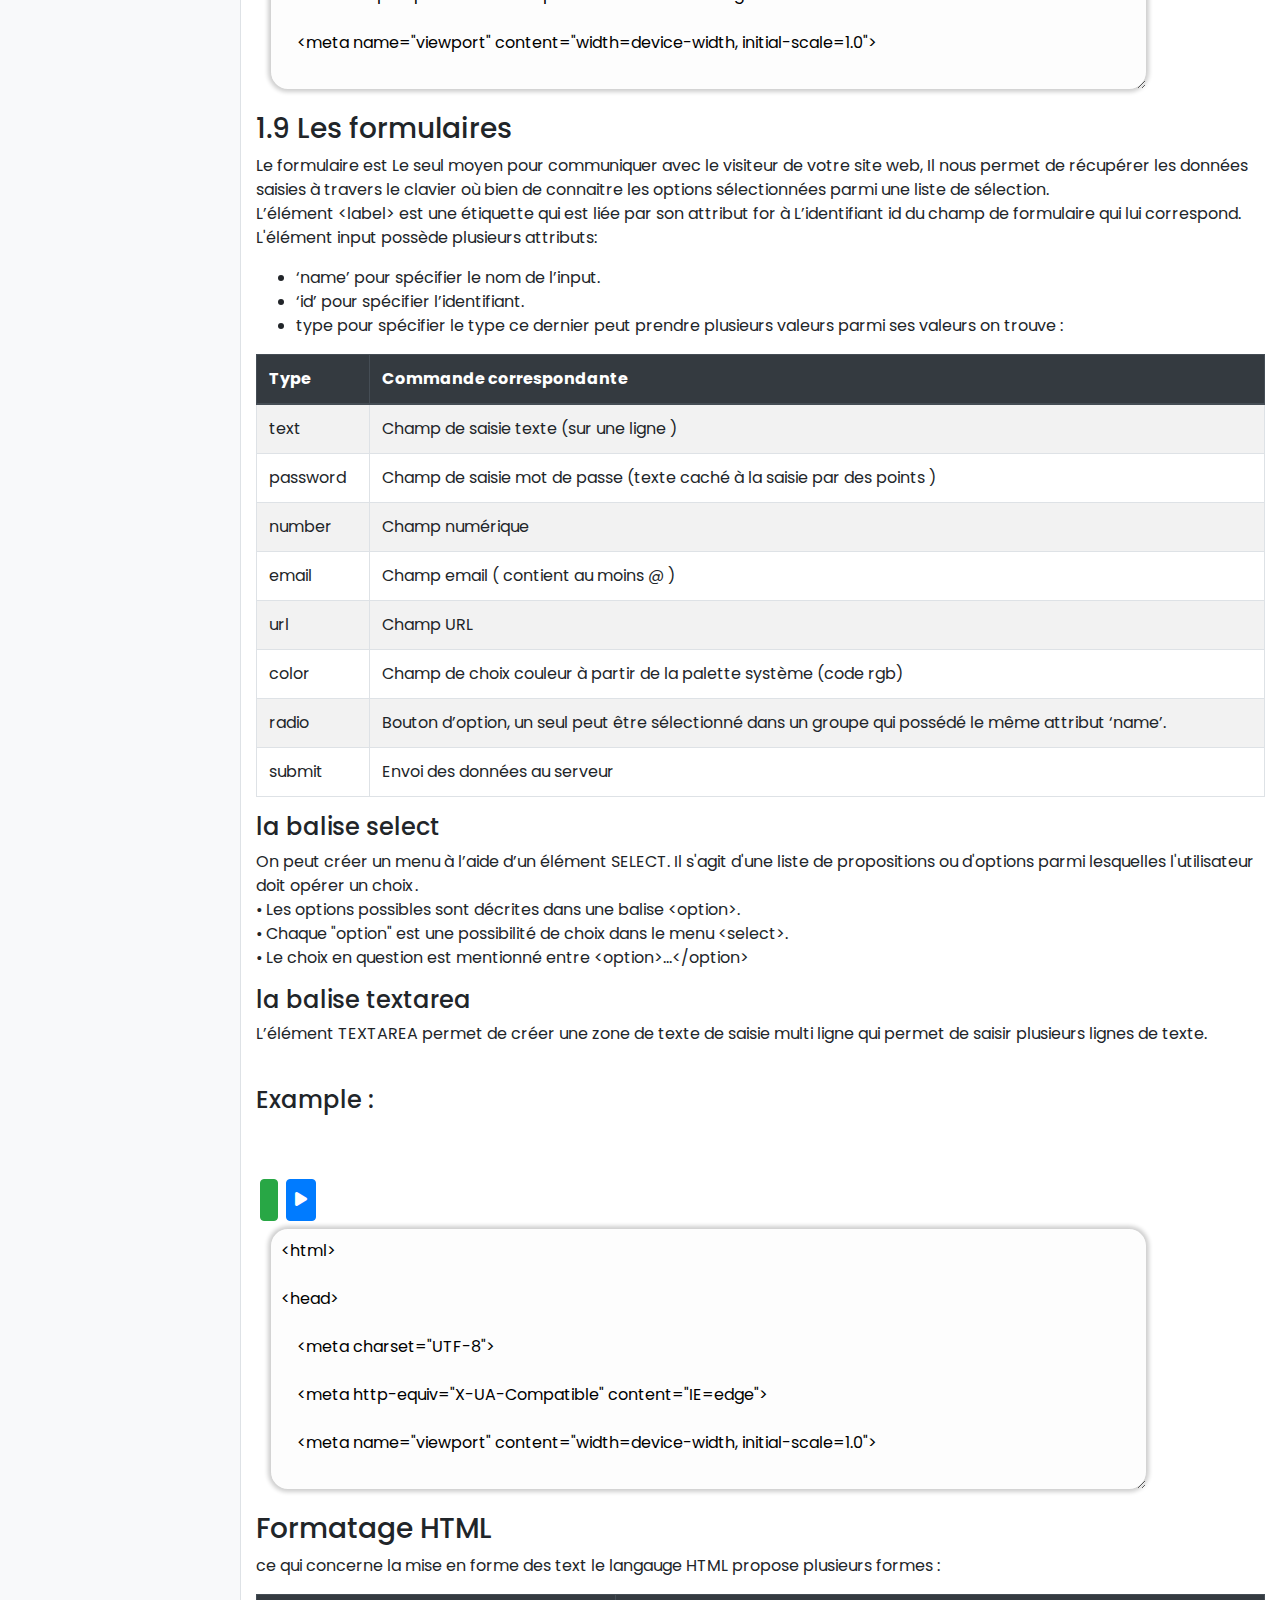
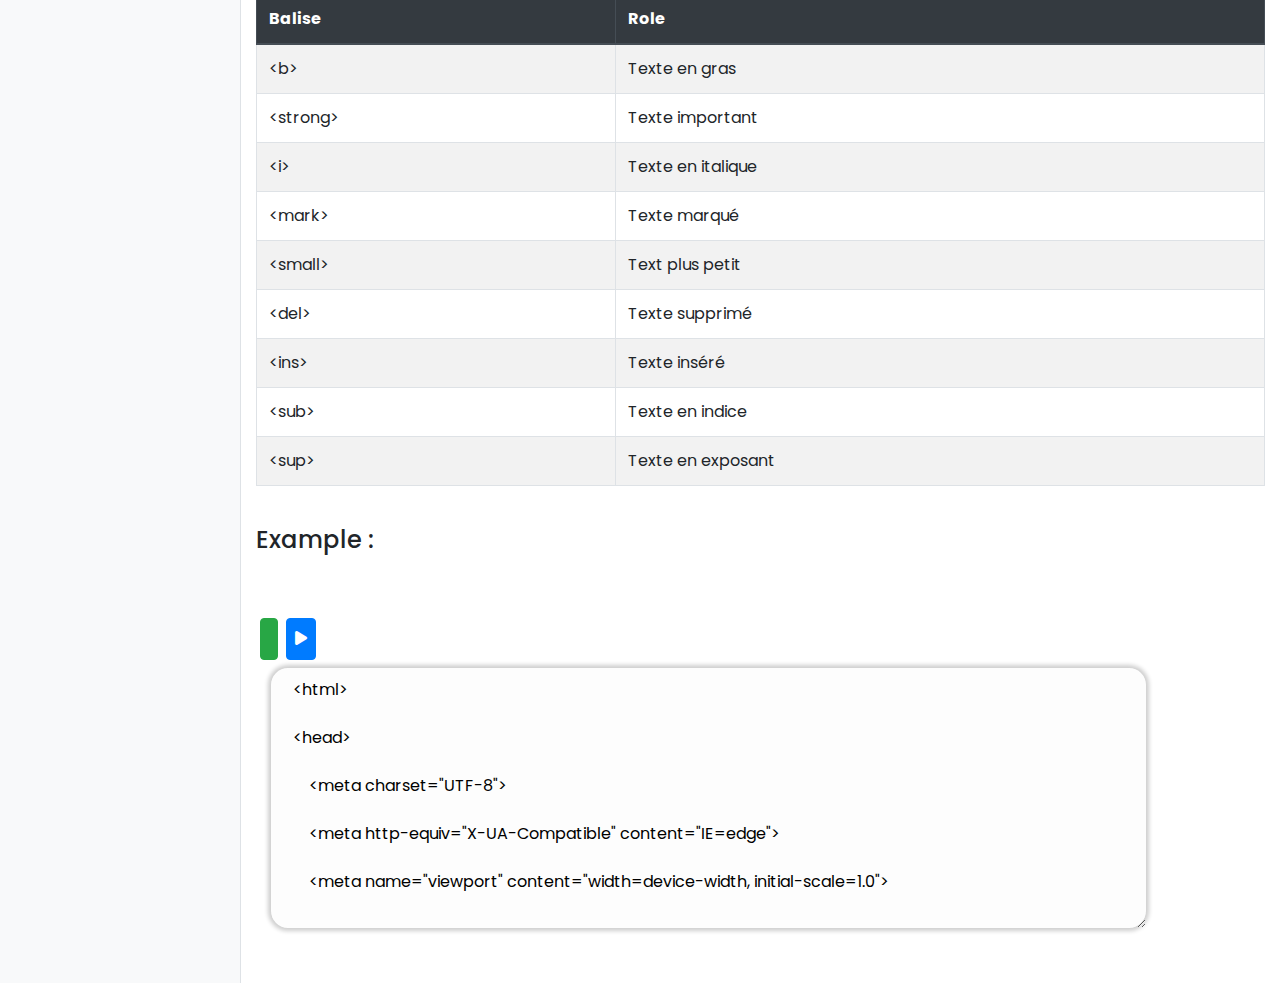
==== commit 6331152e: "add markers" ====
--- a/index.html
+++ b/index.html
@@ -34,6 +34,8 @@
                     <a class="list-group-item list-group-item-action bg-light" href="#tables">1.7 Les tableaux </a>
                     <a class="list-group-item list-group-item-action bg-light" href="#videos">1.8 Son & Vidéos </a>
                     <a class="list-group-item list-group-item-action bg-light" href="#forms">1.9 Les formulaires </a>
+                    <a class="list-group-item list-group-item-action bg-light" href="#formatage">1.10 Formatage HTML </a>
+
                     
 
                 </div>
@@ -816,6 +818,120 @@
 
 
 </div>
+<div class="mt-3">
+    <h3 id="formatage">Formatage HTML</h3>
+    <p>
+        ce qui concerne la mise en forme des text le langauge HTML propose plusieurs formes :
+    </p>
+    <table class="table table-striped table-bordered">
+        <thead class="thead-dark">
+          <tr>
+            <th scope="col">Balise</th>
+            <th scope="col">Role</th>
+          </tr>
+        </thead>
+        <tbody>
+          <tr>
+            <td>&#60;b>            </td>
+            <td>Texte en gras</td>
+          </tr>
+          <tr>
+            <td>&#60;strong>            </td>
+            <td>Texte important </td>
+          </tr>
+          <tr>
+            <td>&#60;i>            </td>
+            <td>Texte en italique </td>
+          </tr>
+        <tr>
+            <td>&#60;mark>            </td>
+            <td>Texte marqué </td>
+        </tr>
+          <tr>
+            <td>&#60;small>            </td>
+            <td>Text plus petit</td>
+          </tr>
+
+          <tr>
+            <td>&#60;del>            </td>
+            <td>Texte supprimé </td>
+          </tr>
+
+          <tr>
+            <td>&#60;ins>            </td>
+            <td>Texte inséré     </td>
+          </tr>
+          <tr>
+            <td>&#60;sub>            </td>
+            <td>Texte en indice     </td>
+          </tr>
+          <tr>
+            <td>&#60;sup>            </td>
+            <td>Texte en exposant     </td>
+          </tr>
+        </tbody>
+      </table>
+      <br>
+      <h4>Example :</h4>
+      <br><br>
+   <div class="d-flex flex-column">
+       <div class="d-flex flex-row my-2  ">
+           <button class="btn btn-success mx-1 p-2" onclick="copy('tentharea');"   title="copier"> <i class="fa fa-files-o" aria-hidden="true"></i> </button>
+           <button class="btn btn-primary mx-1 p-2 executer" onclick="execute('tentharea');"  title="voir exécution"><i class="fa fa-play" aria-hidden="true"></i>        </button>
+       </div>
+       
+   <div class="d-flex flex-row ">
+   <div class="col-lg-12">
+   
+       <textarea class="tentharea" name="" id=""     cols="60" rows="10" readonly>
+   &lt;html> 
+   
+   &lt;head> 
+   
+       &lt;meta charset="UTF-8"> 
+   
+       &lt;meta http-equiv="X-UA-Compatible" content="IE=edge"> 
+   
+       &lt;meta name="viewport" content="width=device-width, initial-scale=1.0"> 
+   
+   
+   
+   &lt;/head> 
+   
+   &lt;body> 
+        
+    &lt;b> texte en gras &lt/b> &lt/br>
+
+    &lt;strong> texte important &lt/strong> &ltbr>
+    &lt;i> texte en italic &lt/i> &ltbr>
+    &lt;mark> texte marqué &lt/mark> &ltbr>
+    &lt;del> texte supprimé &lt/del> &ltbr>
+    &lt;small> texte plus petit &lt/small> &ltbr>
+    &lt;ins> texte inséré &lt/ins> &ltbr>
+    &lt;p> I    
+    &lt;sub> texte en indice &lt/sub> &ltbr>
+    &lt;/p>
+    &lt;p> I    
+    &lt;sup> text en exposant &lt/sup> &ltbr>
+    &lt;/p>
+
+
+
+   
+   &lt;/body> 
+   
+   &lt;/html> 
+   
+   </textarea>
+   
+   </div>    
+   
+   </div>     
+   
+   
+   </div>
+   
+</div>
 
 
 
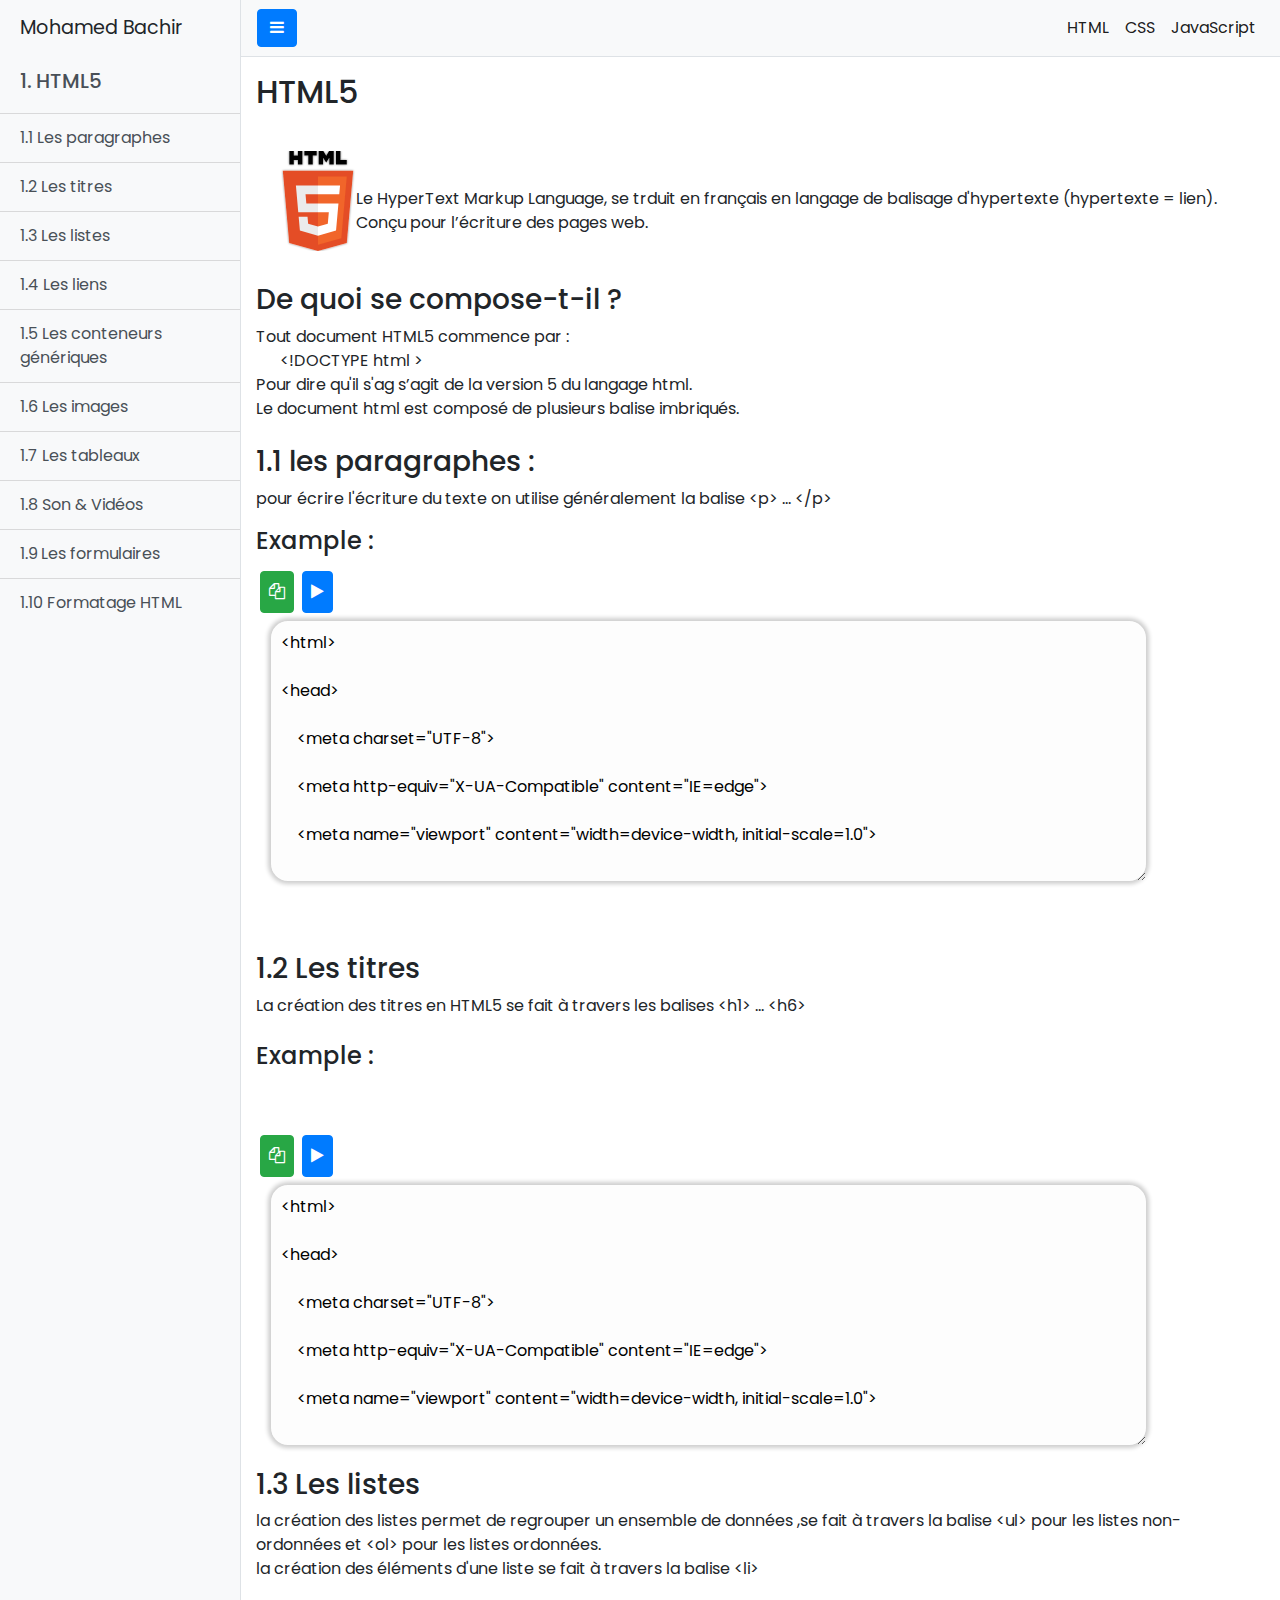
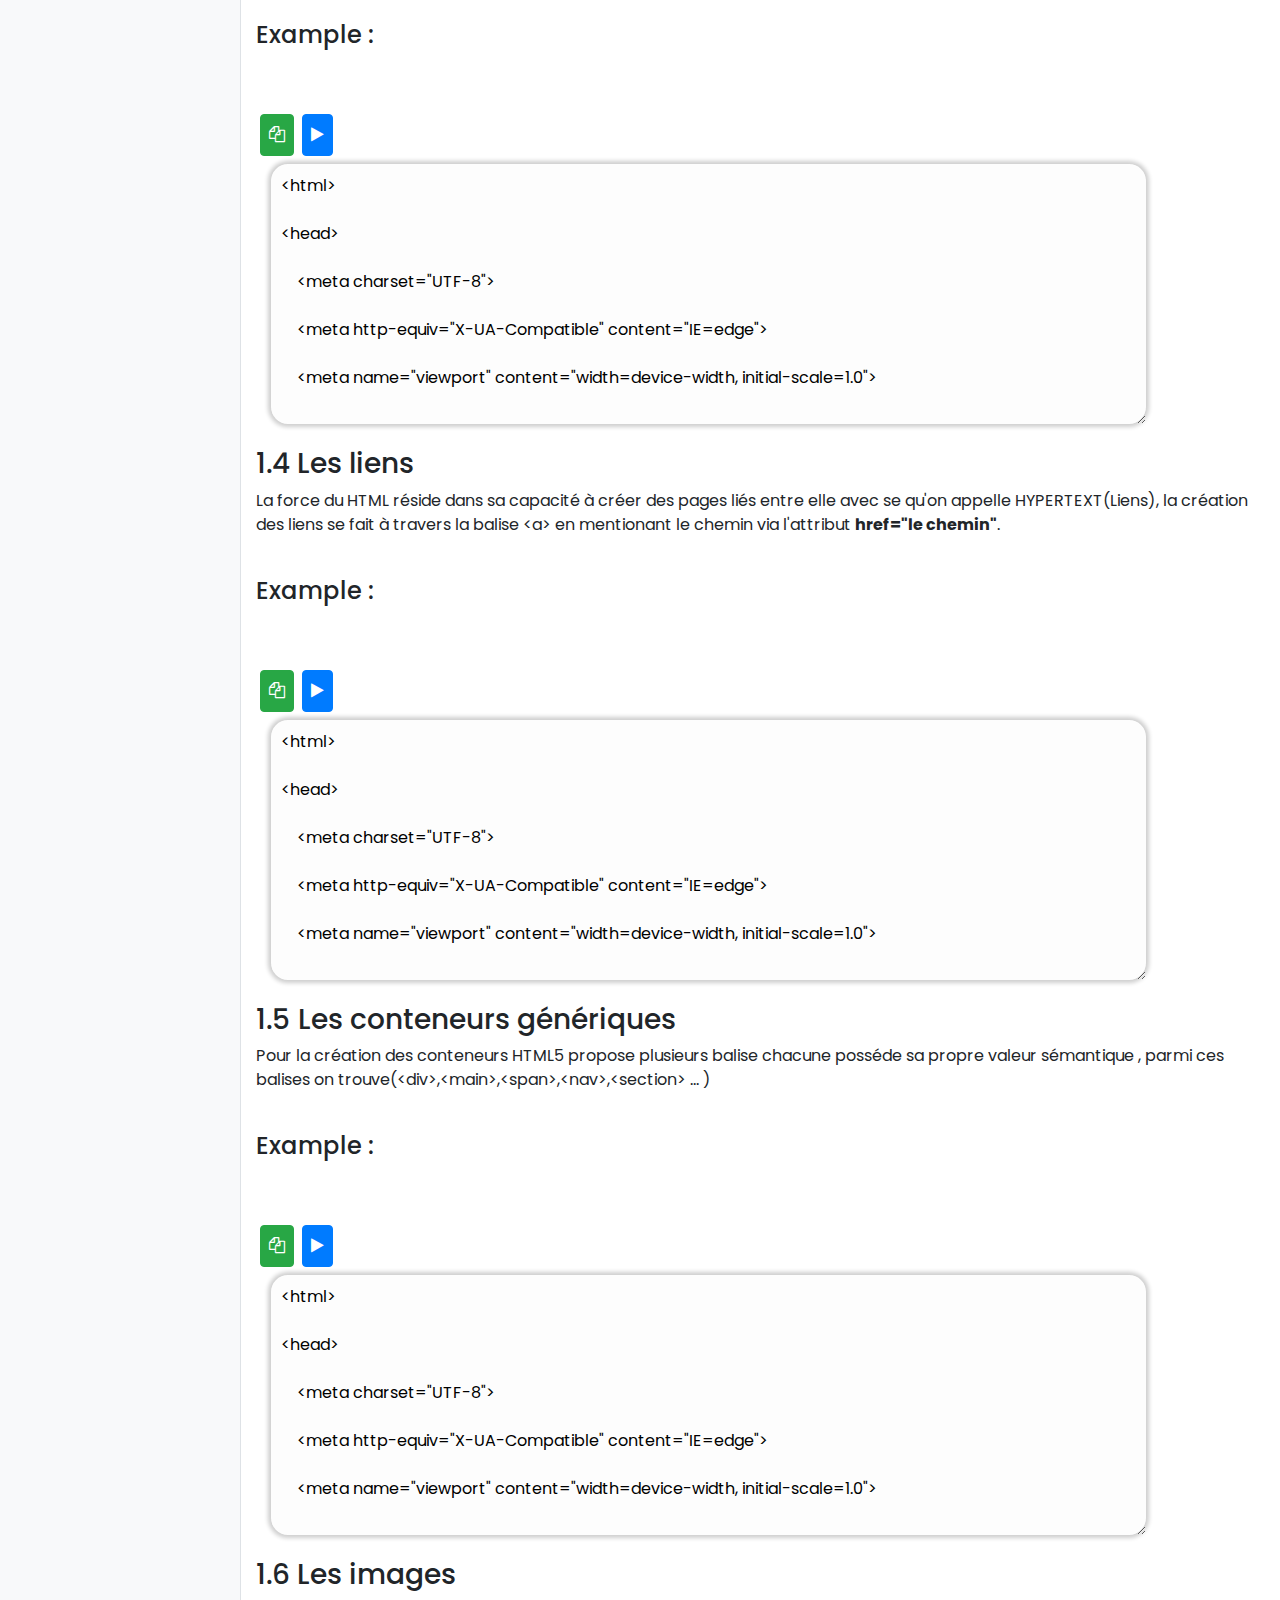
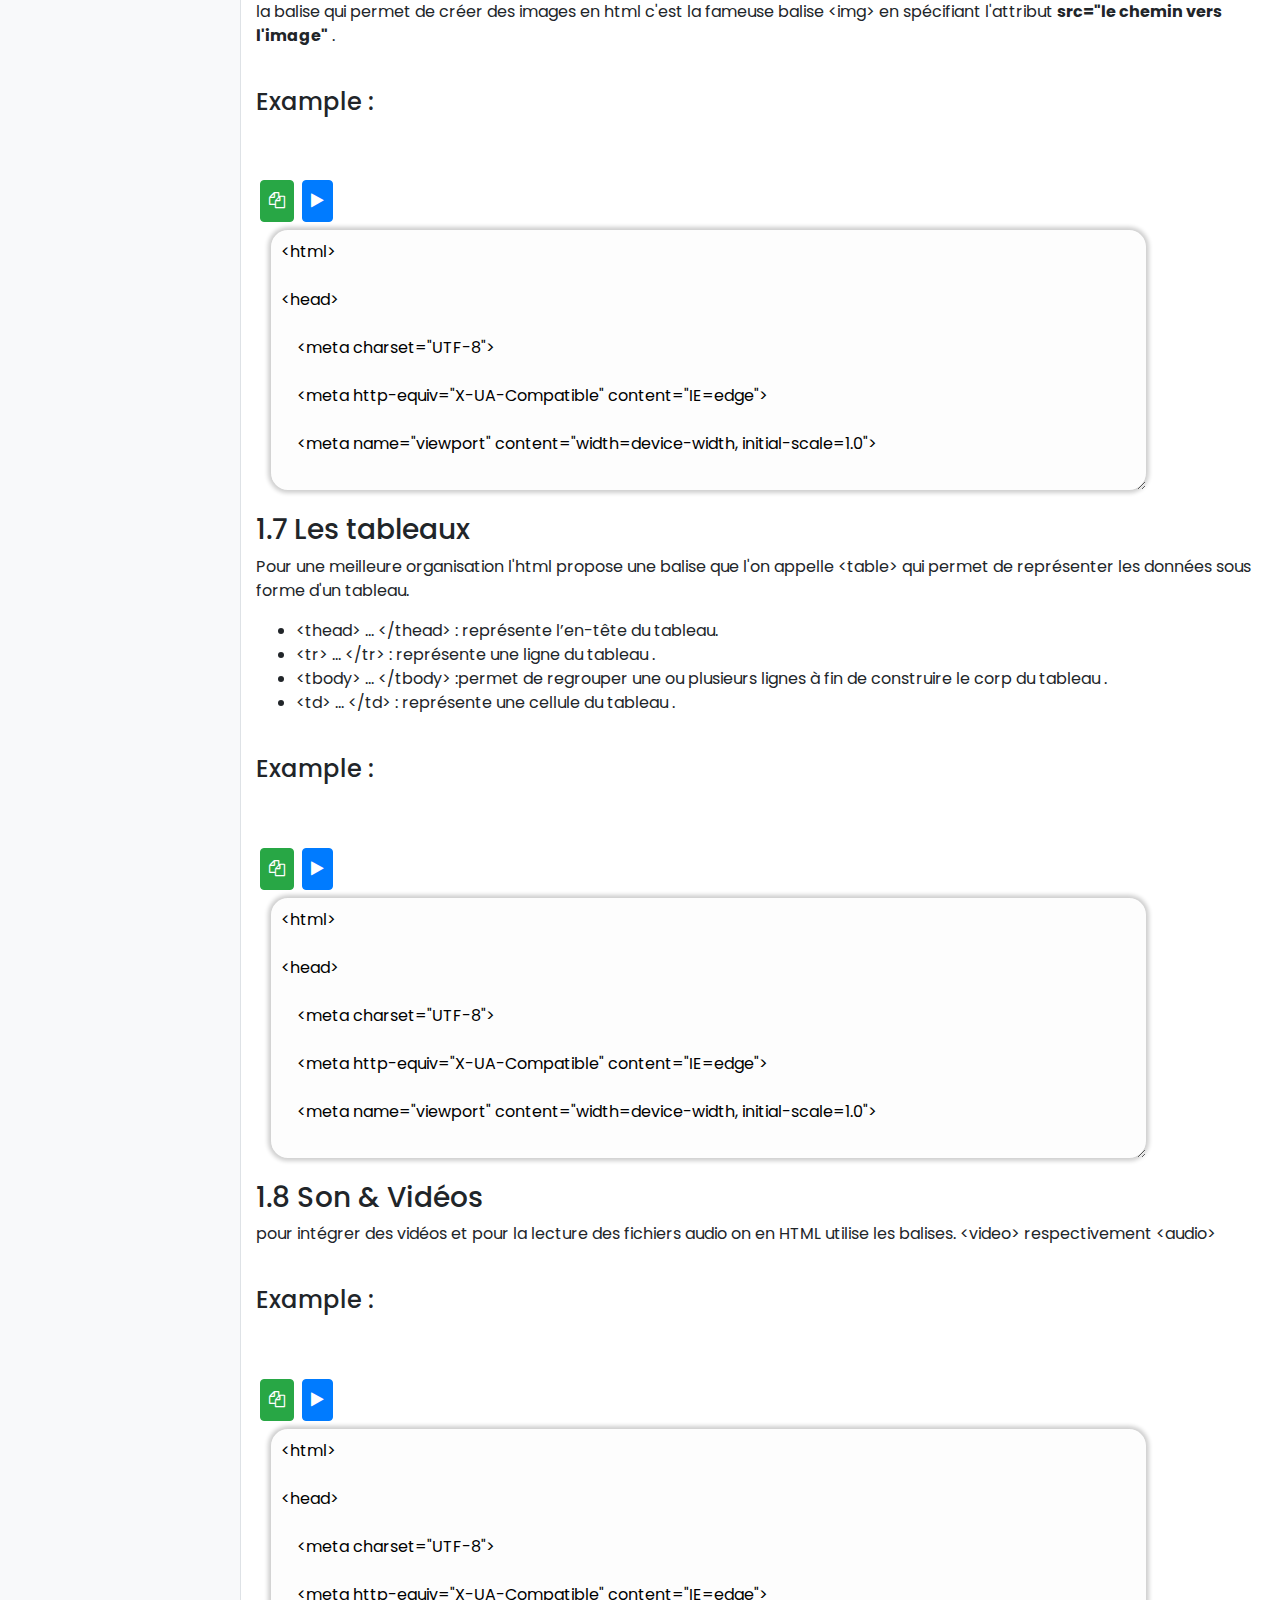
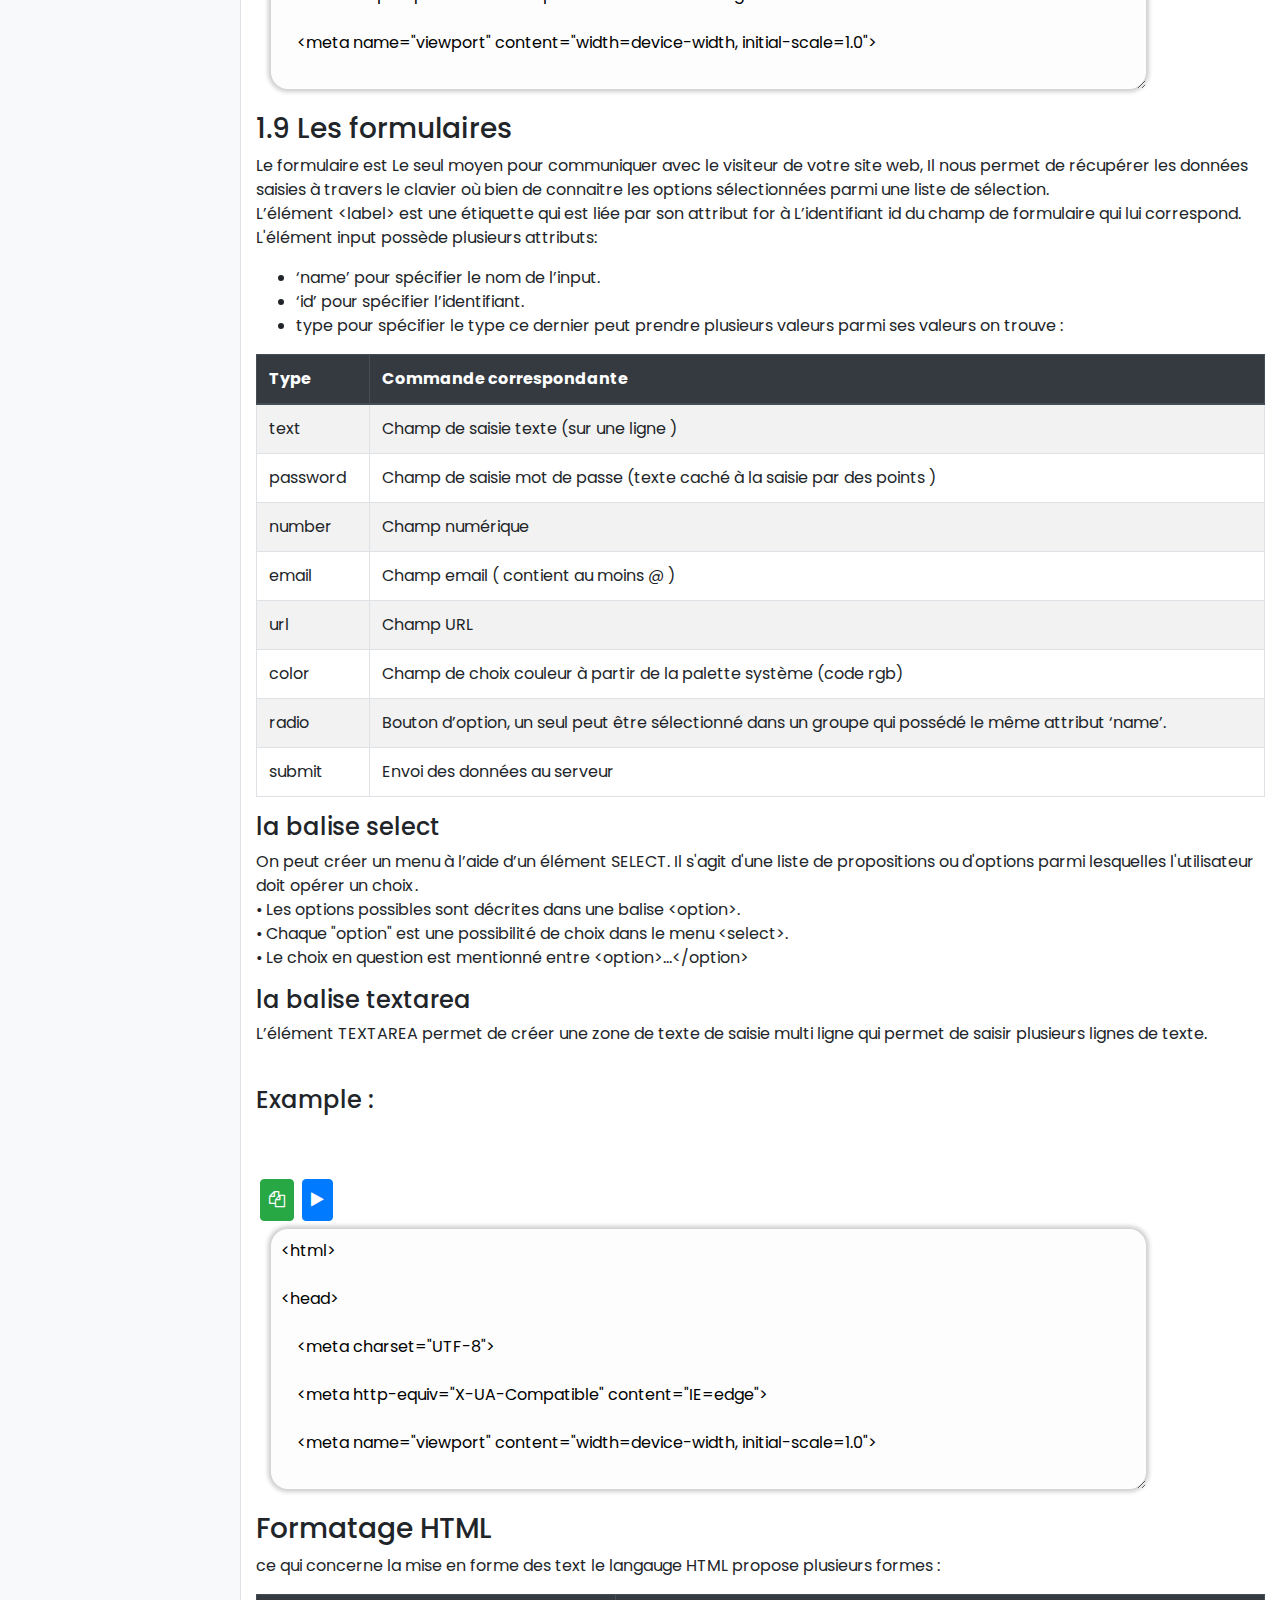
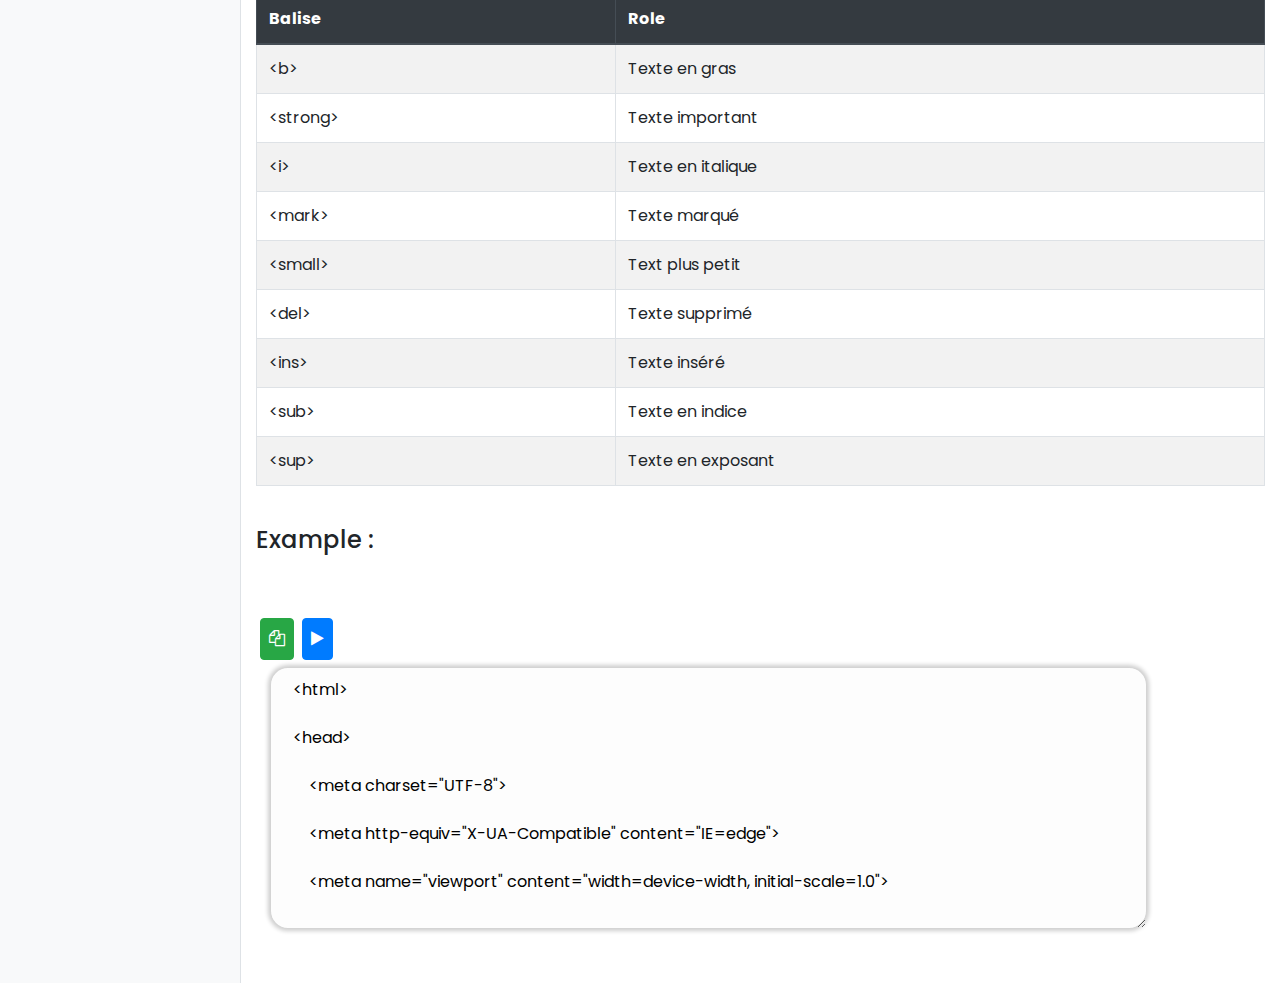
==== commit 61bd631a: "add ftw" ====
--- a/index.html
+++ b/index.html
@@ -8,7 +8,7 @@
         <title>HTML5 Courses</title>
         <!-- Favicon-->
         <link rel="icon" type="image/x-icon" href="assets/favicon.ico" />
-        <link rel="stylesheet" href="https://cdnjs.cloudflare.com/ajax/libs/font-awesome/6.0.0/css/all.min.css" integrity="sha512-9usAa10IRO0HhonpyAIVpjrylPvoDwiPUiKdWk5t3PyolY1cOd4DSE0Ga+ri4AuTroPR5aQvXU9xC6qOPnzFeg==" crossorigin="anonymous" referrerpolicy="no-referrer" />
+        <link rel="stylesheet" href="https://cdnjs.cloudflare.com/ajax/libs/font-awesome/4.7.0/css/font-awesome.min.css">
         <link rel="preconnect" href="https://fonts.gstatic.com">
         <link href="https://fonts.googleapis.com/css2?family=Libre+Baskerville&family=Merriweather:ital@0;1&family=Poppins:wght@300;400&display=swap" rel="stylesheet">
         
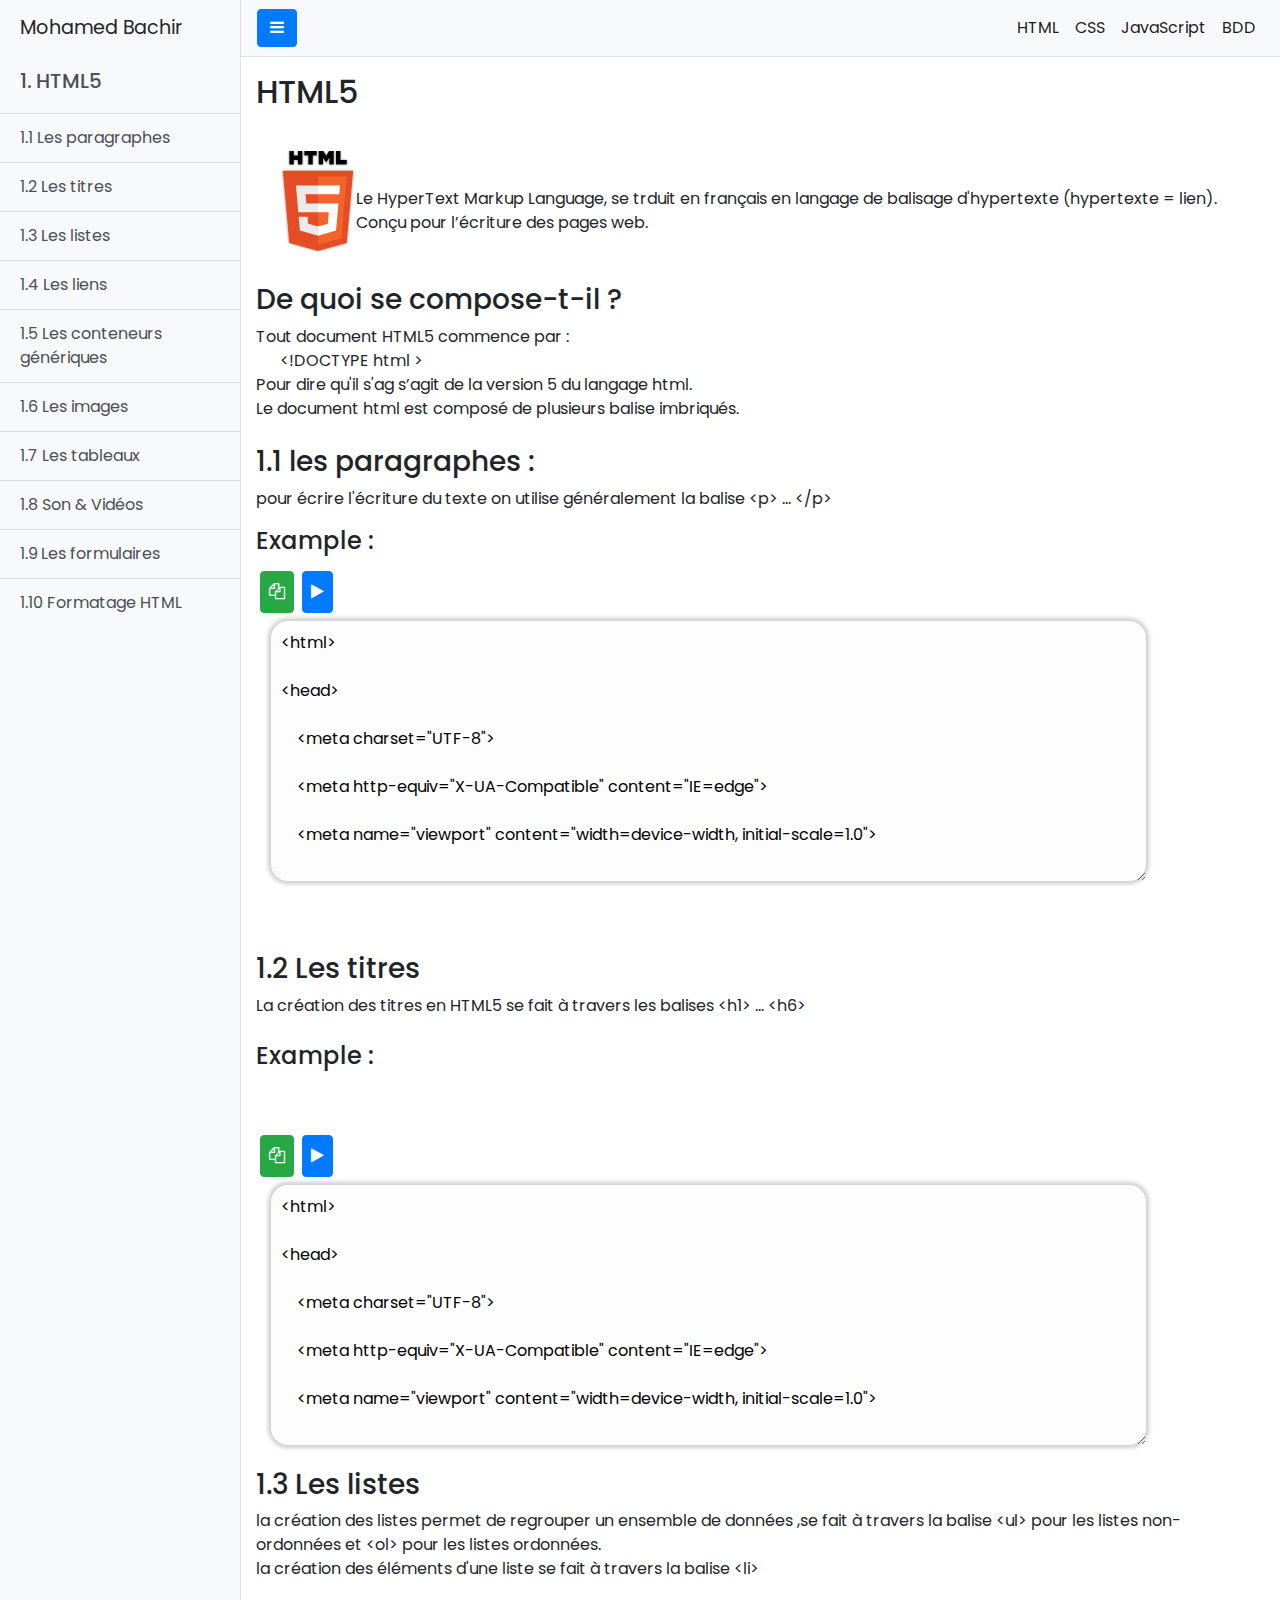
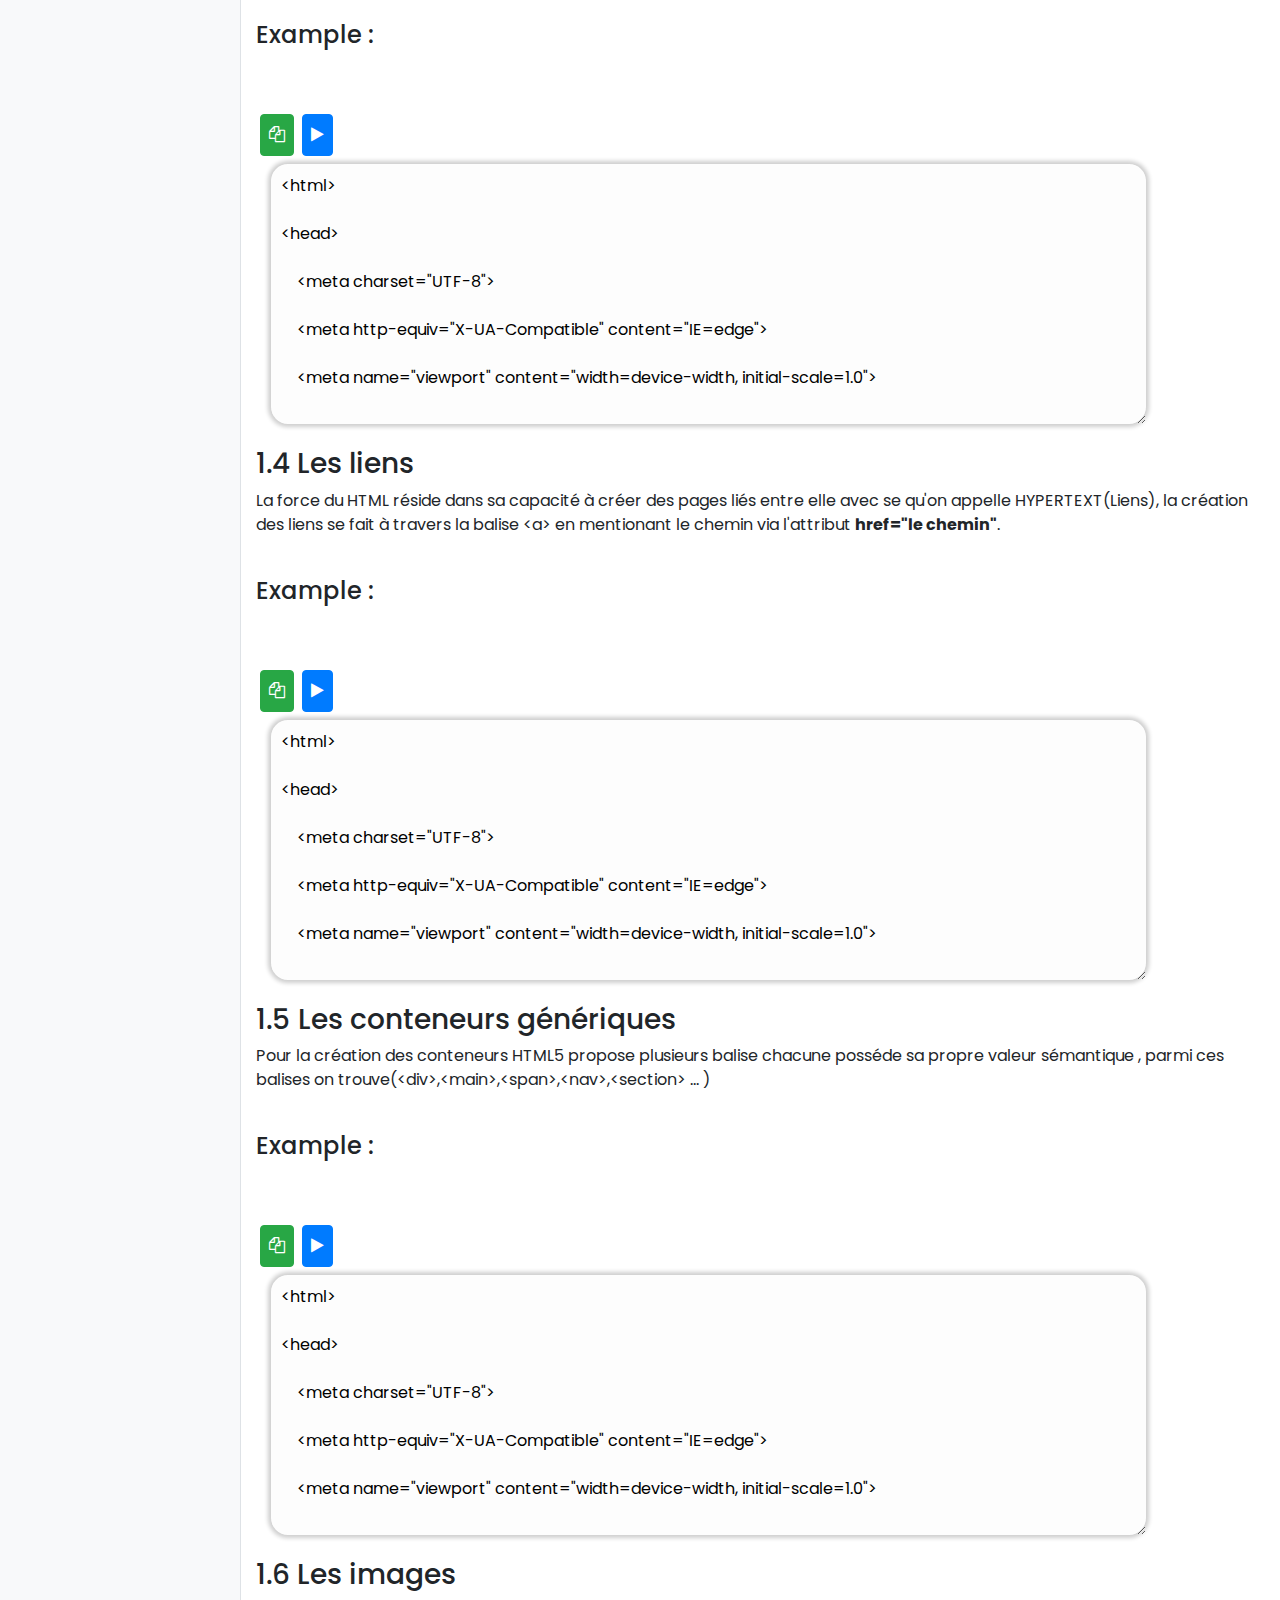
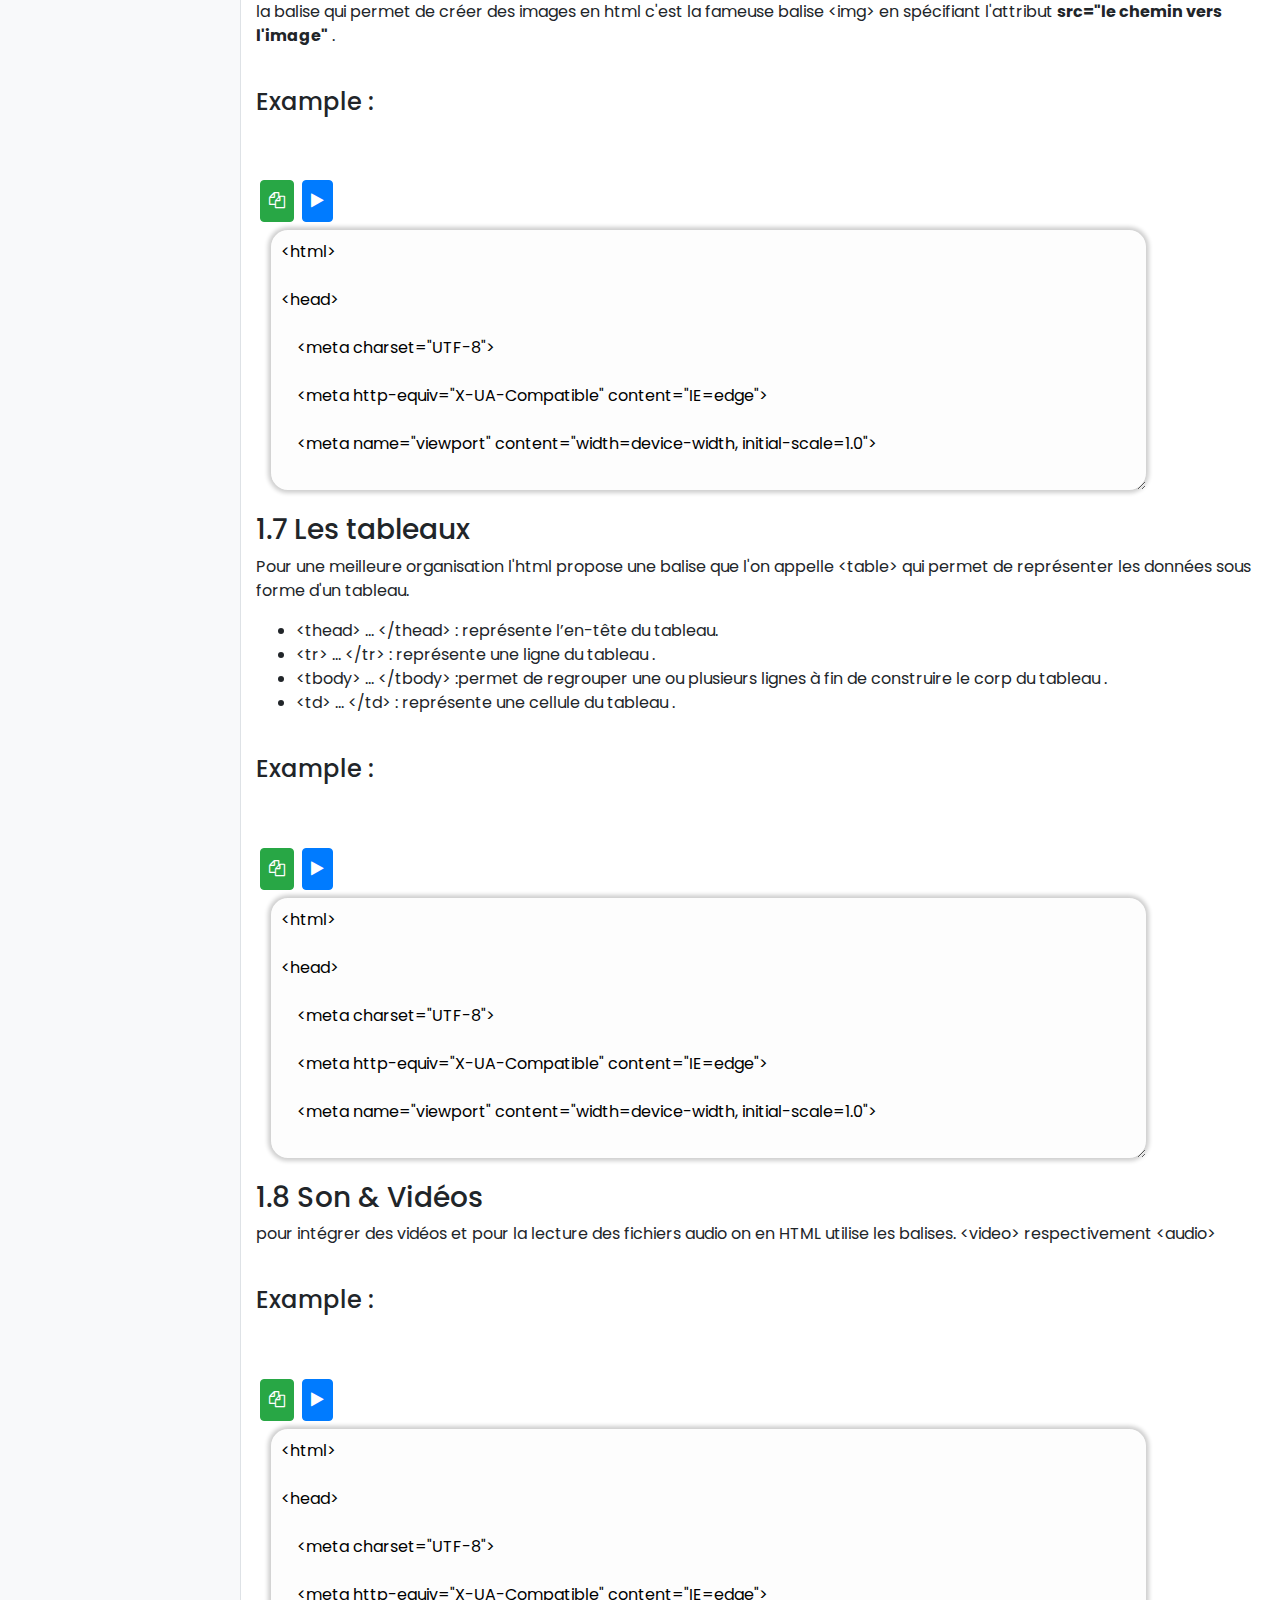
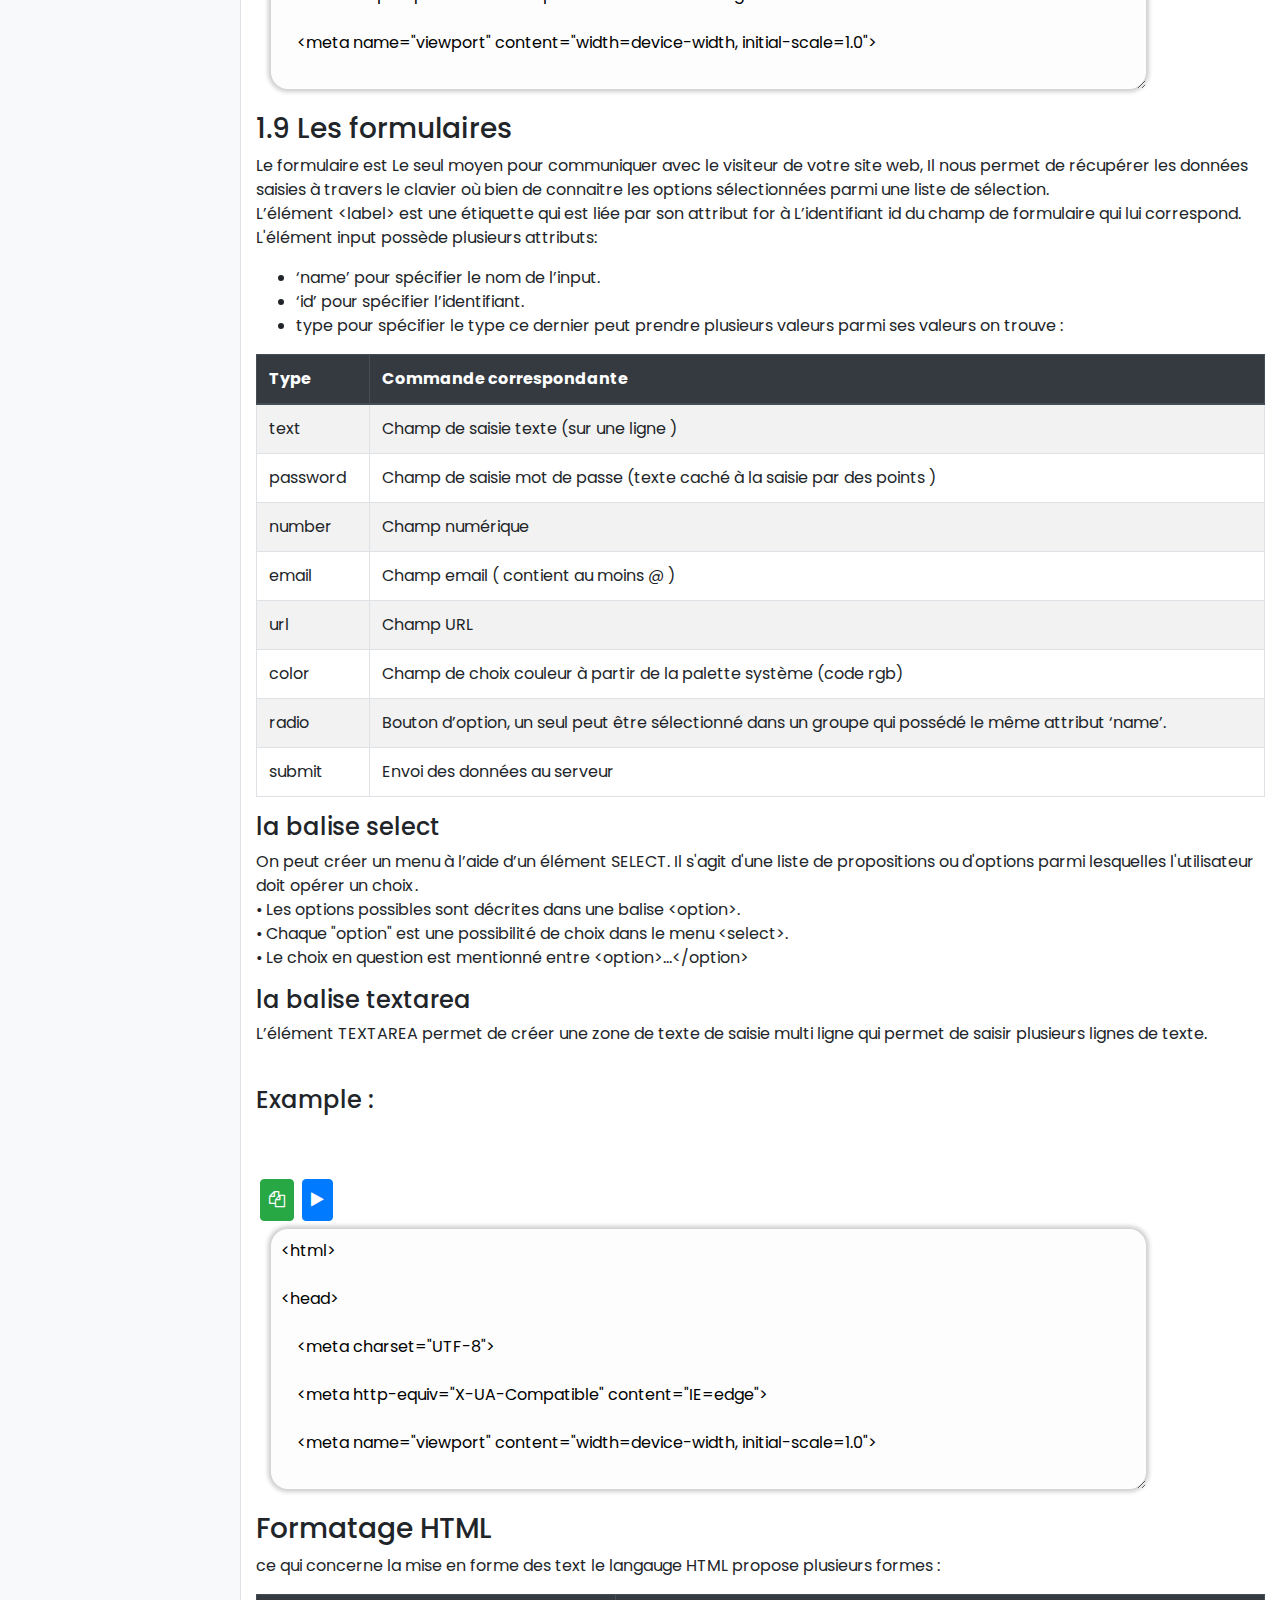
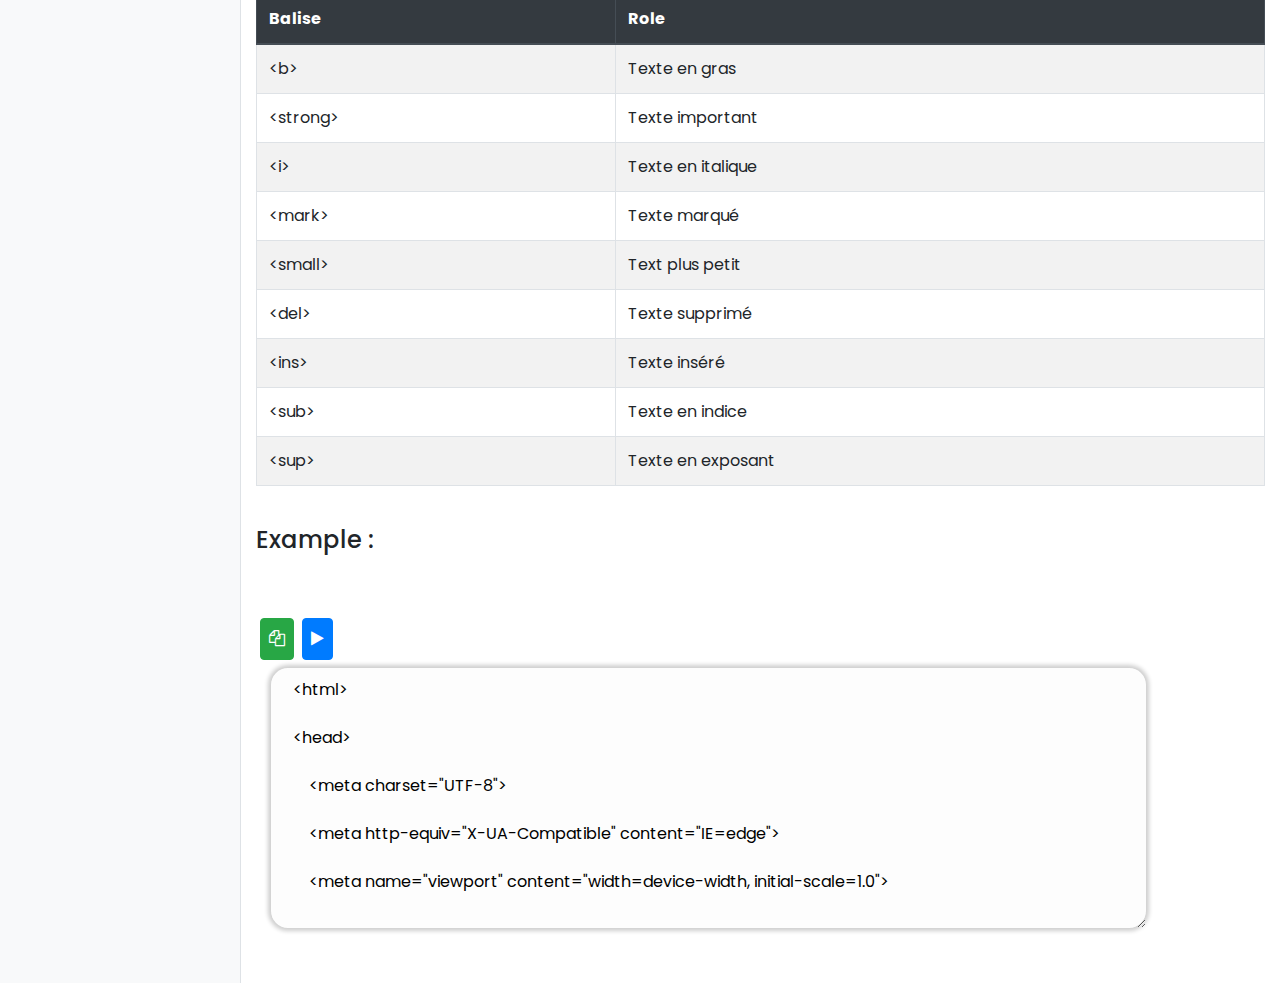
==== commit 1b4529c9: "add bdd courses" ====
--- a/index.html
+++ b/index.html
@@ -56,6 +56,7 @@
                             </li>
                             <li class="nav-item active"><a class="nav-link" href="css.html">CSS</a></li>
                             <li class="nav-item active"><a class="nav-link" href="js.html">JavaScript</a></li>
+                            <li class="nav-item active"><a class="nav-link" href="bdd.html">BDD</a></li>
                         
                         </ul>
                     </div>
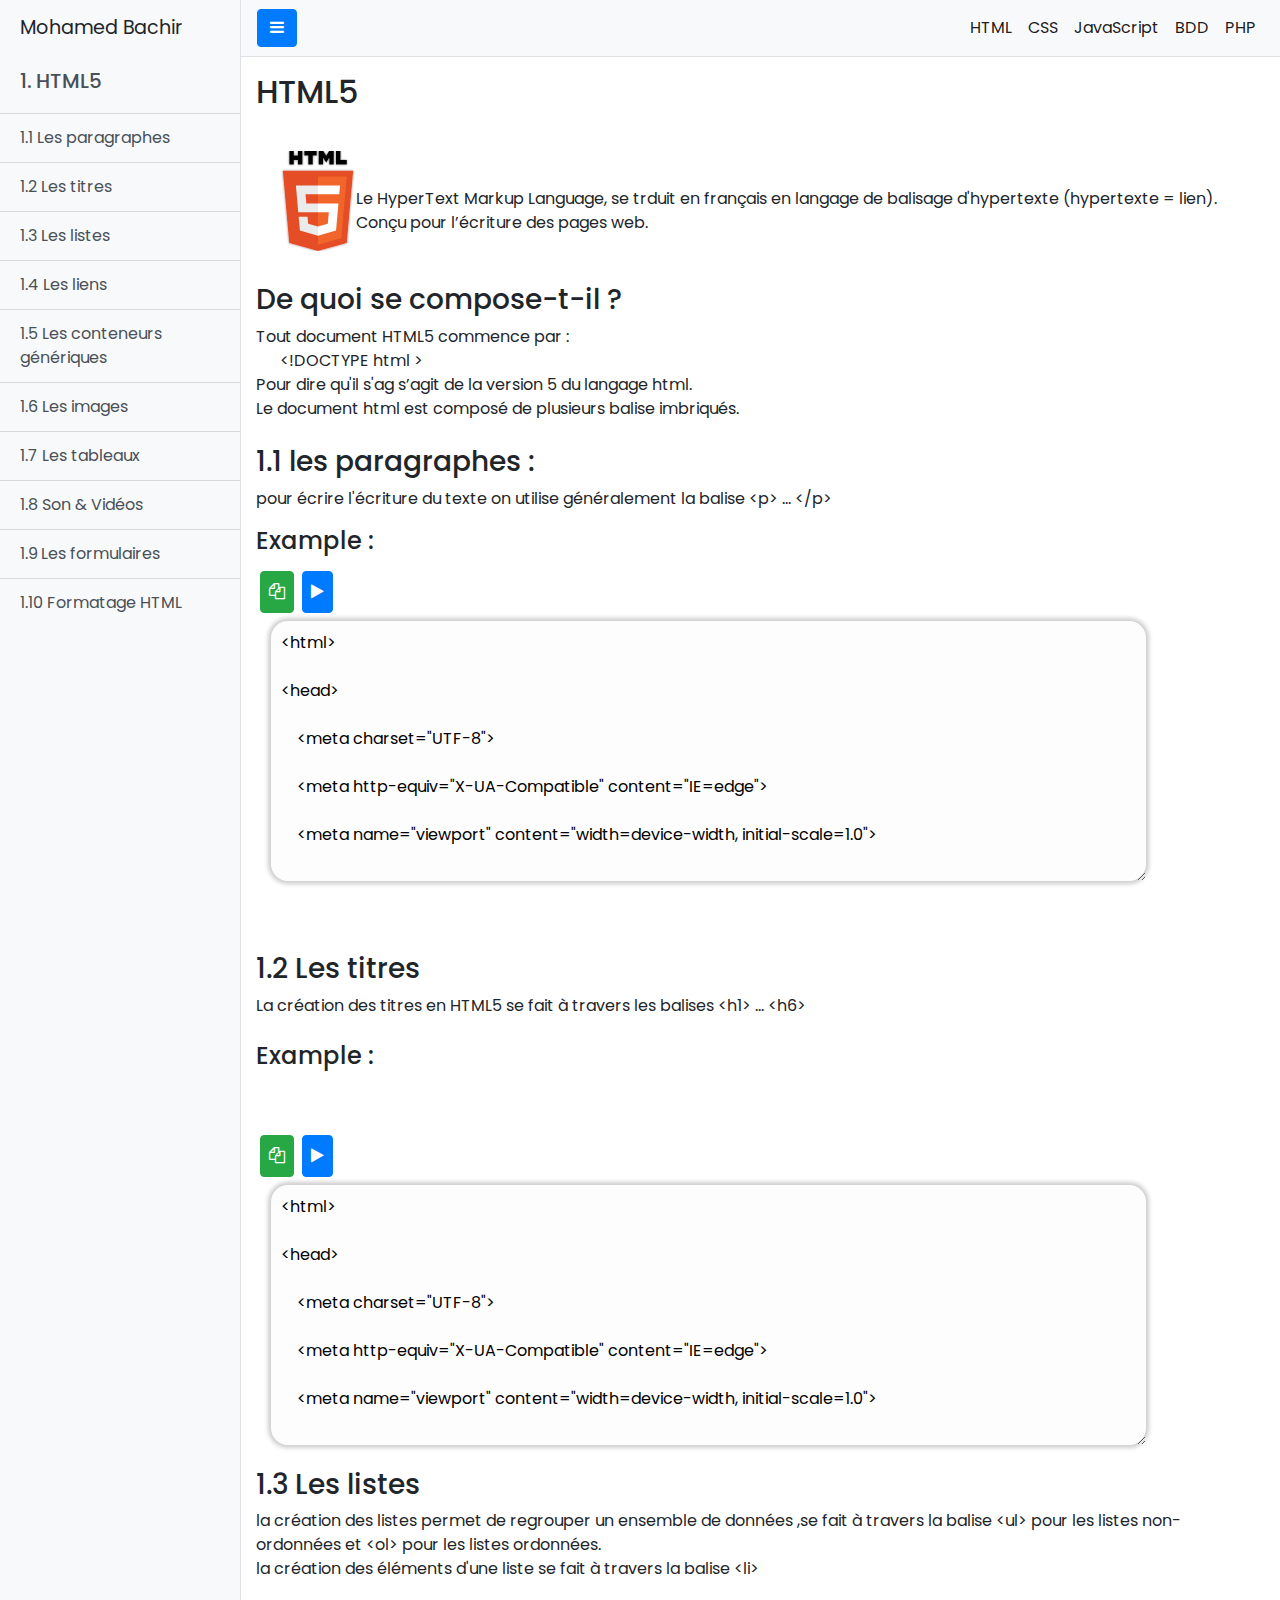
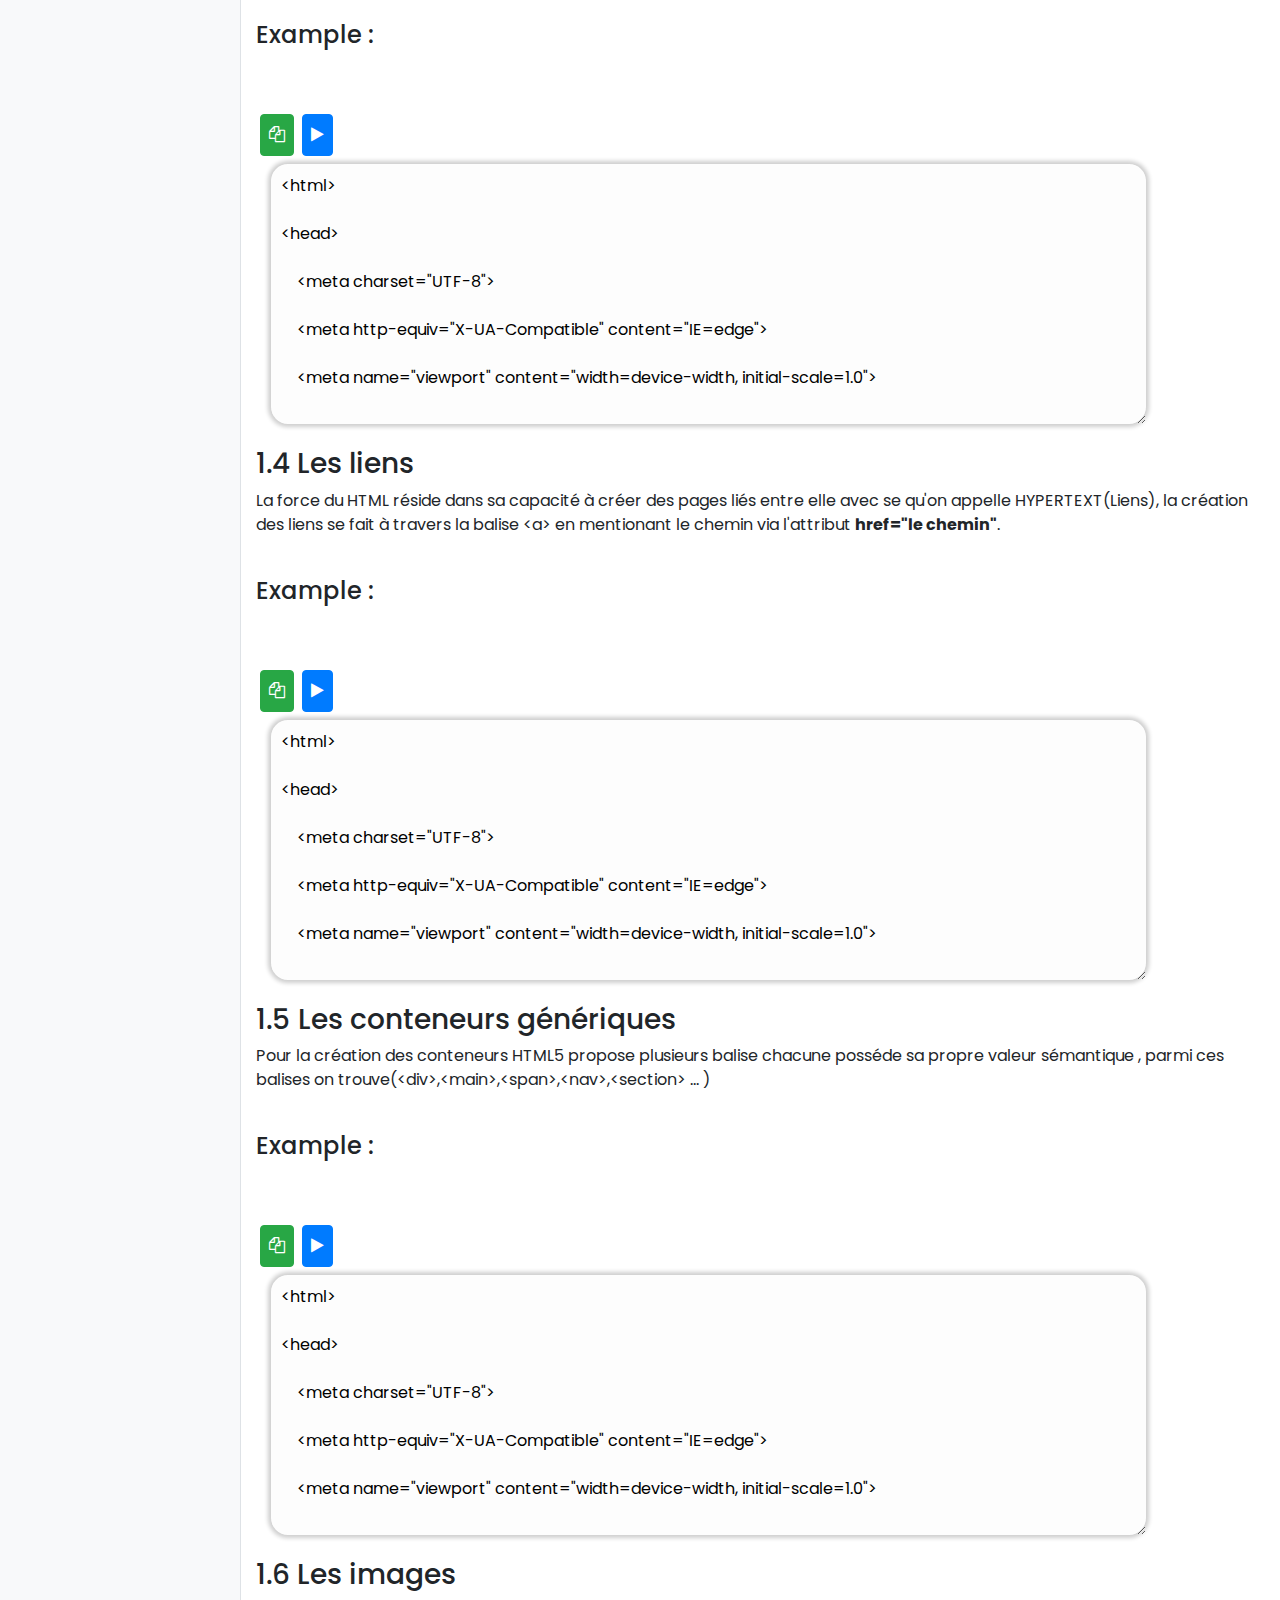
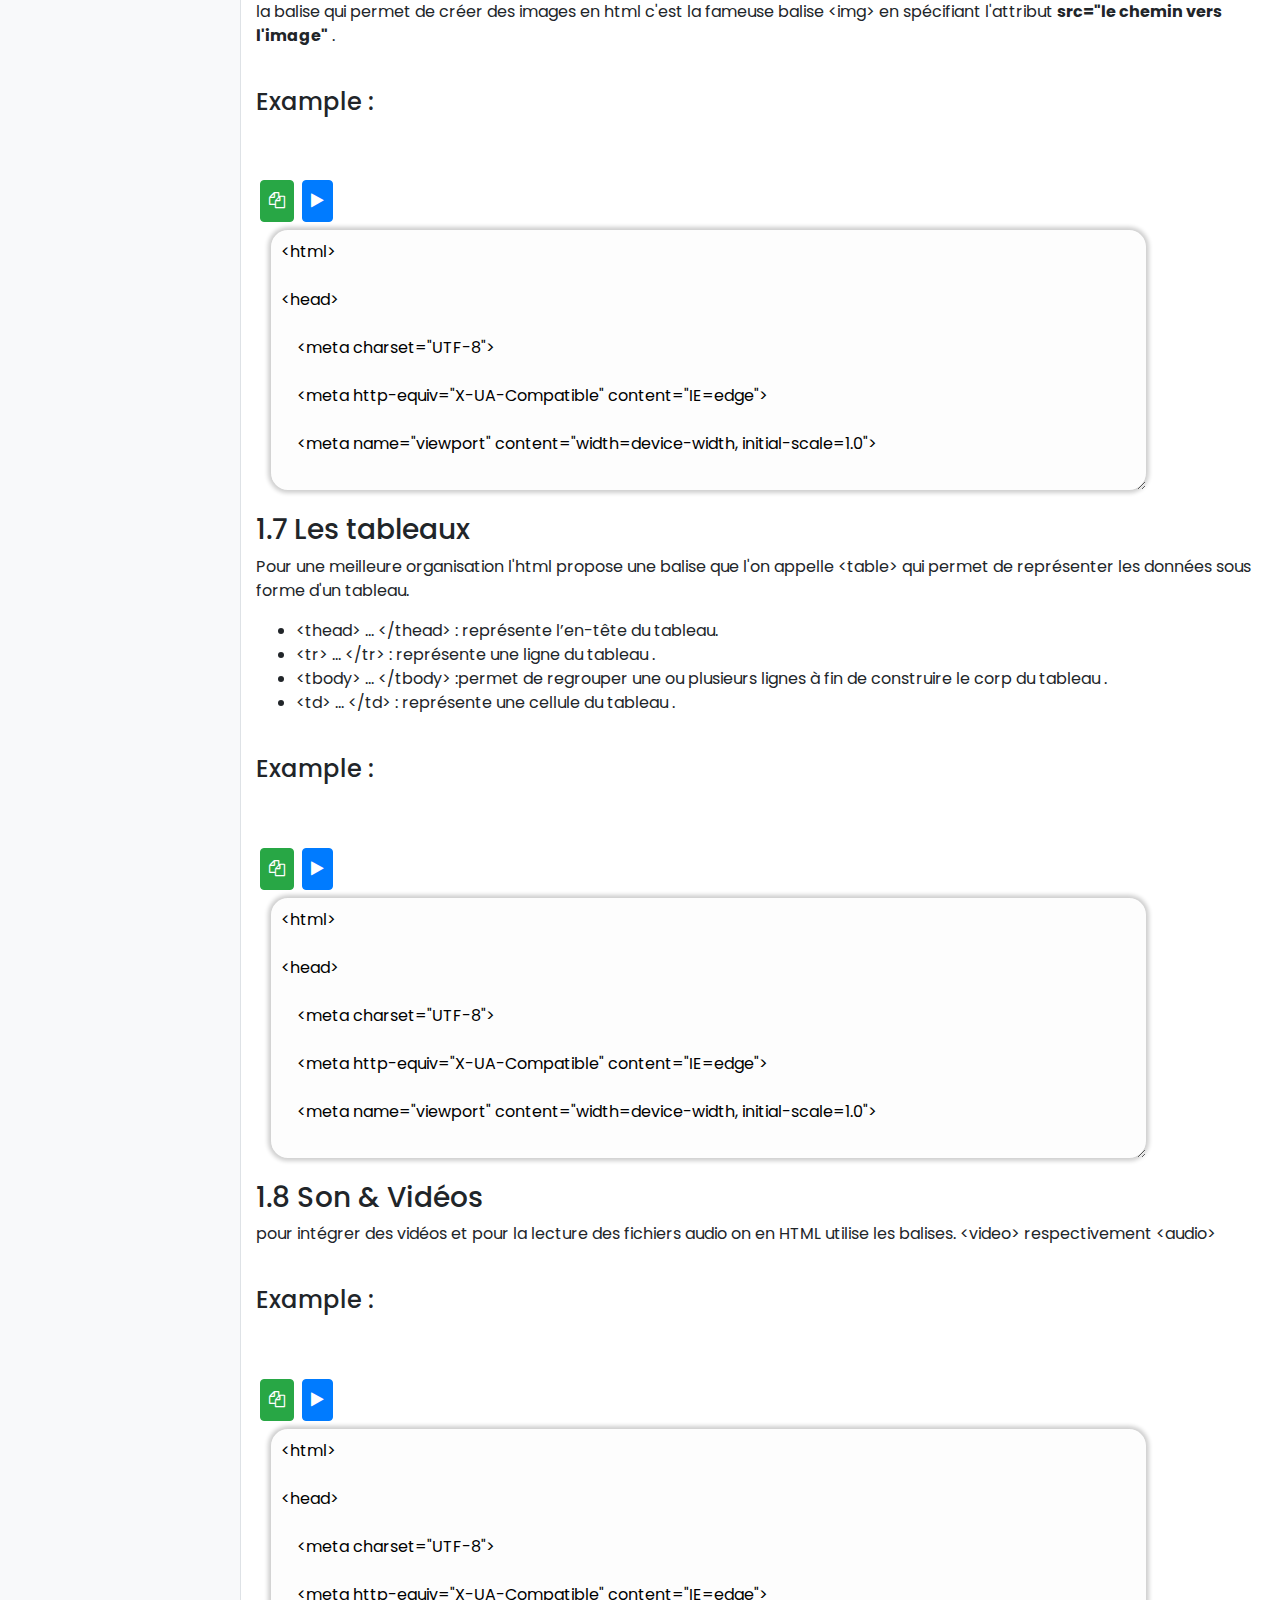
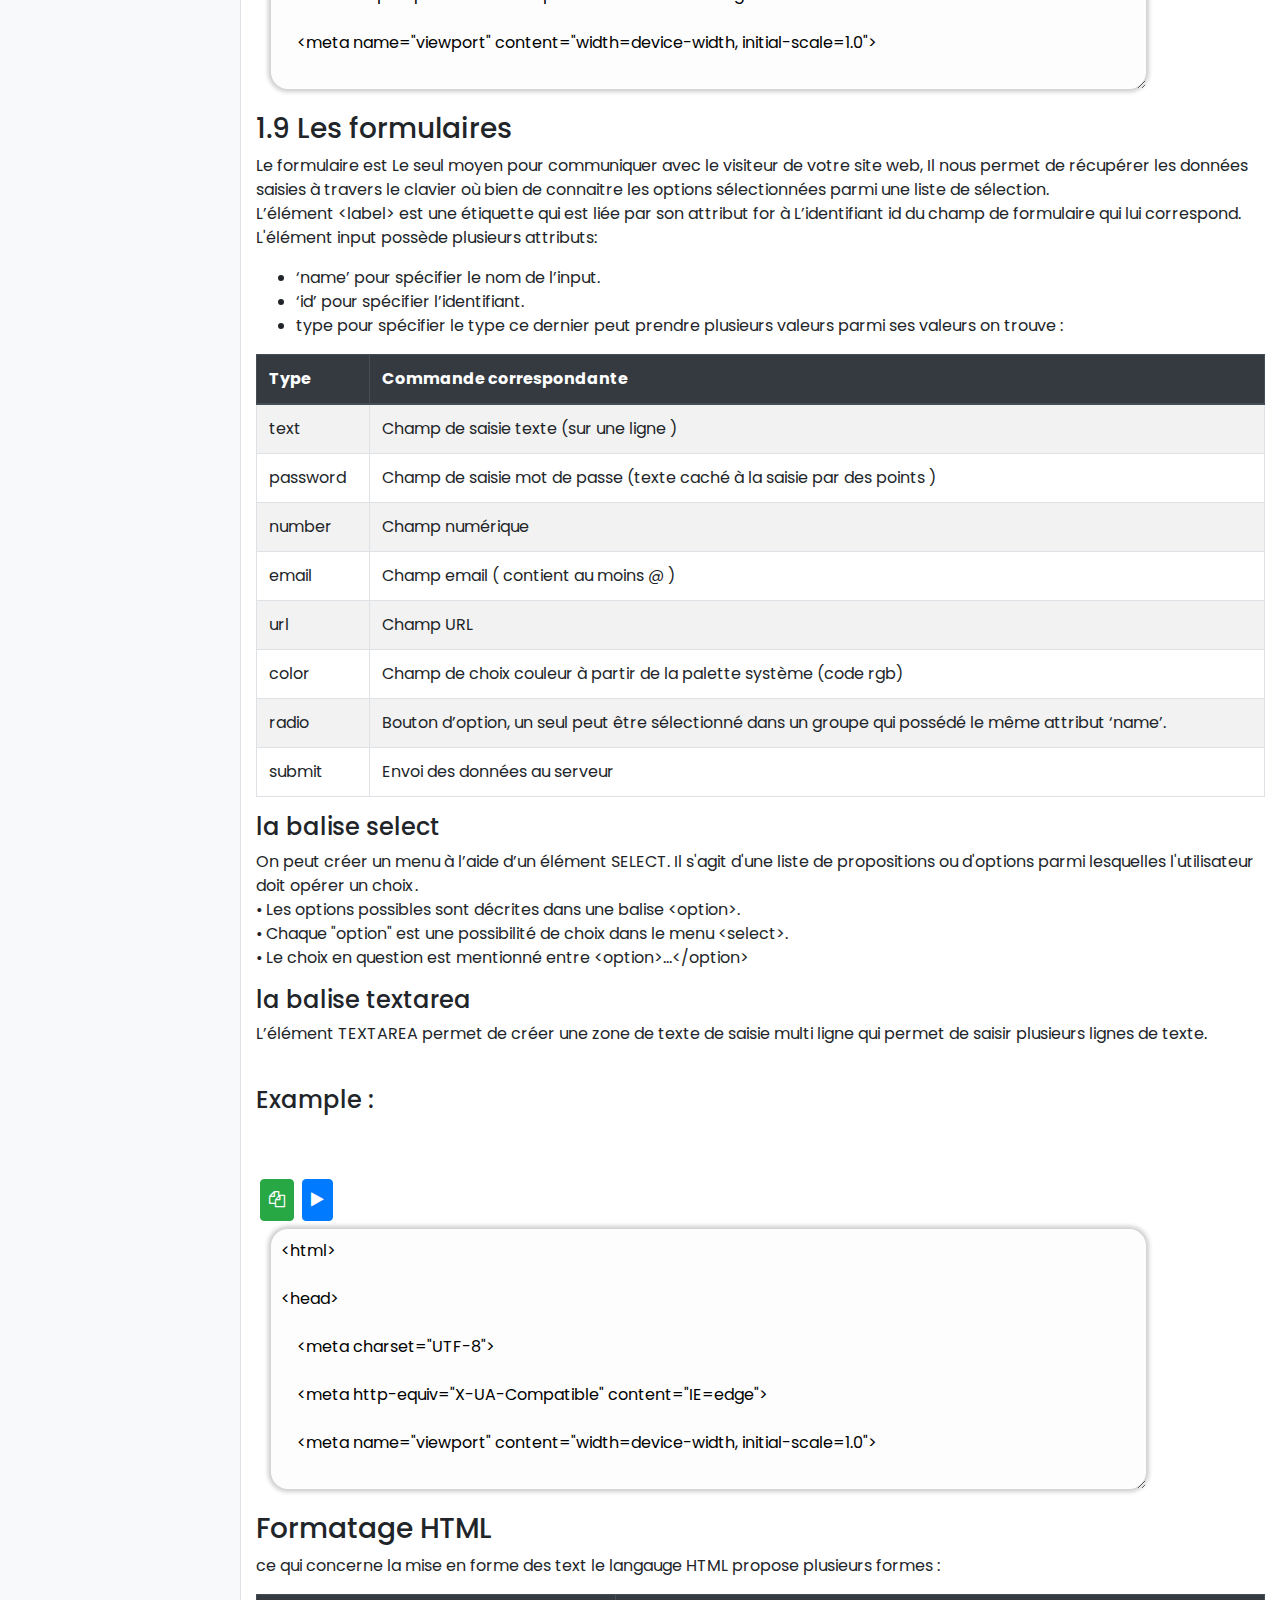
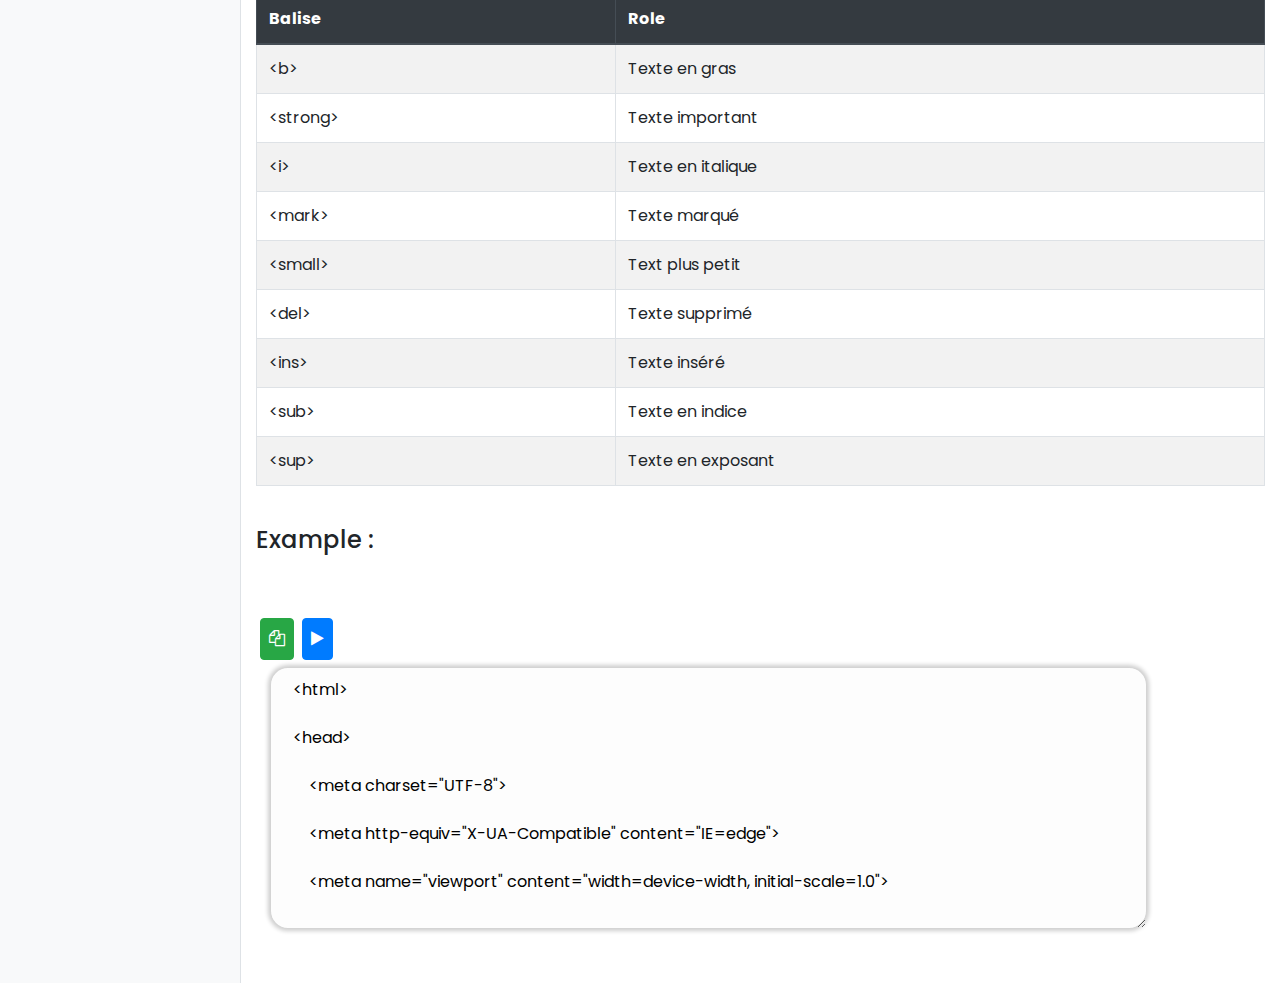
==== commit 5e54a83d: "add php" ====
--- a/index.html
+++ b/index.html
@@ -57,6 +57,8 @@
                             <li class="nav-item active"><a class="nav-link" href="css.html">CSS</a></li>
                             <li class="nav-item active"><a class="nav-link" href="js.html">JavaScript</a></li>
                             <li class="nav-item active"><a class="nav-link" href="bdd.html">BDD</a></li>
+                            <li class="nav-item active"><a class="nav-link" href="php.html">PHP</a></li>
+
                         
                         </ul>
                     </div>
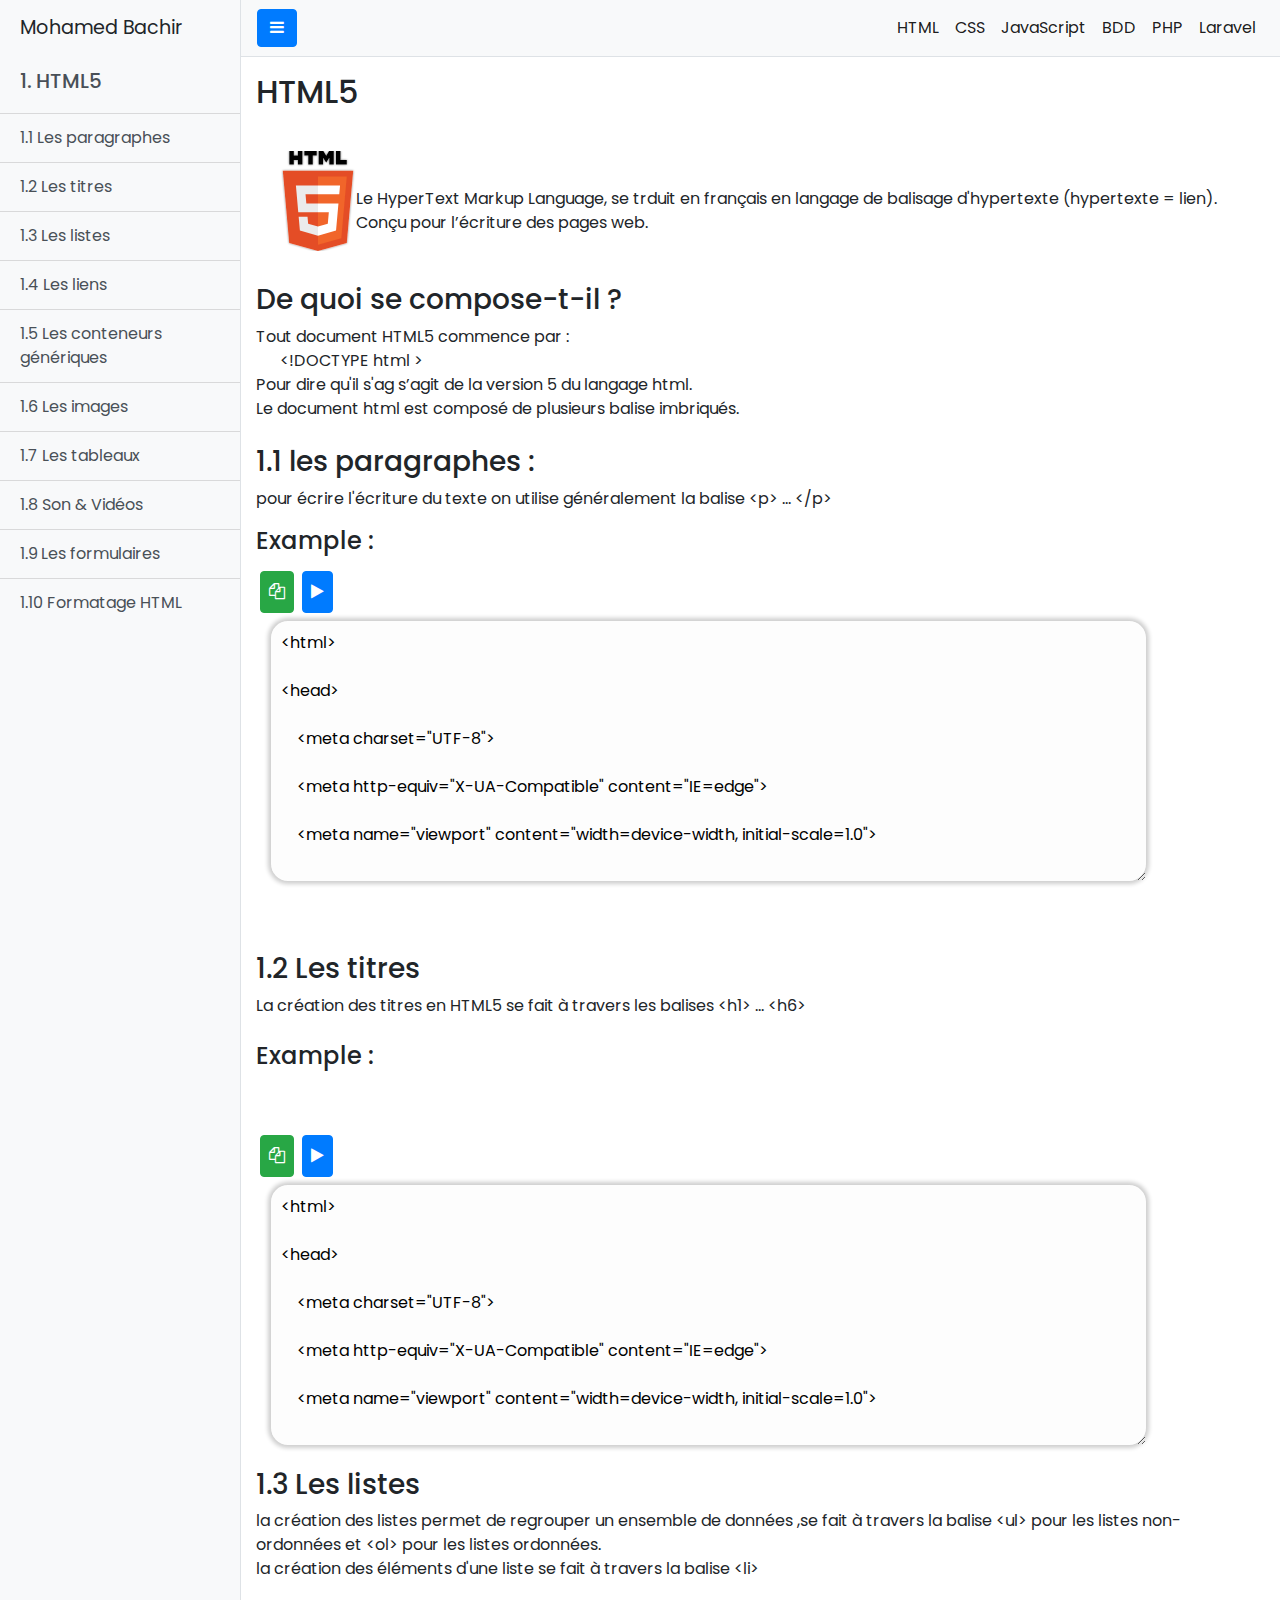
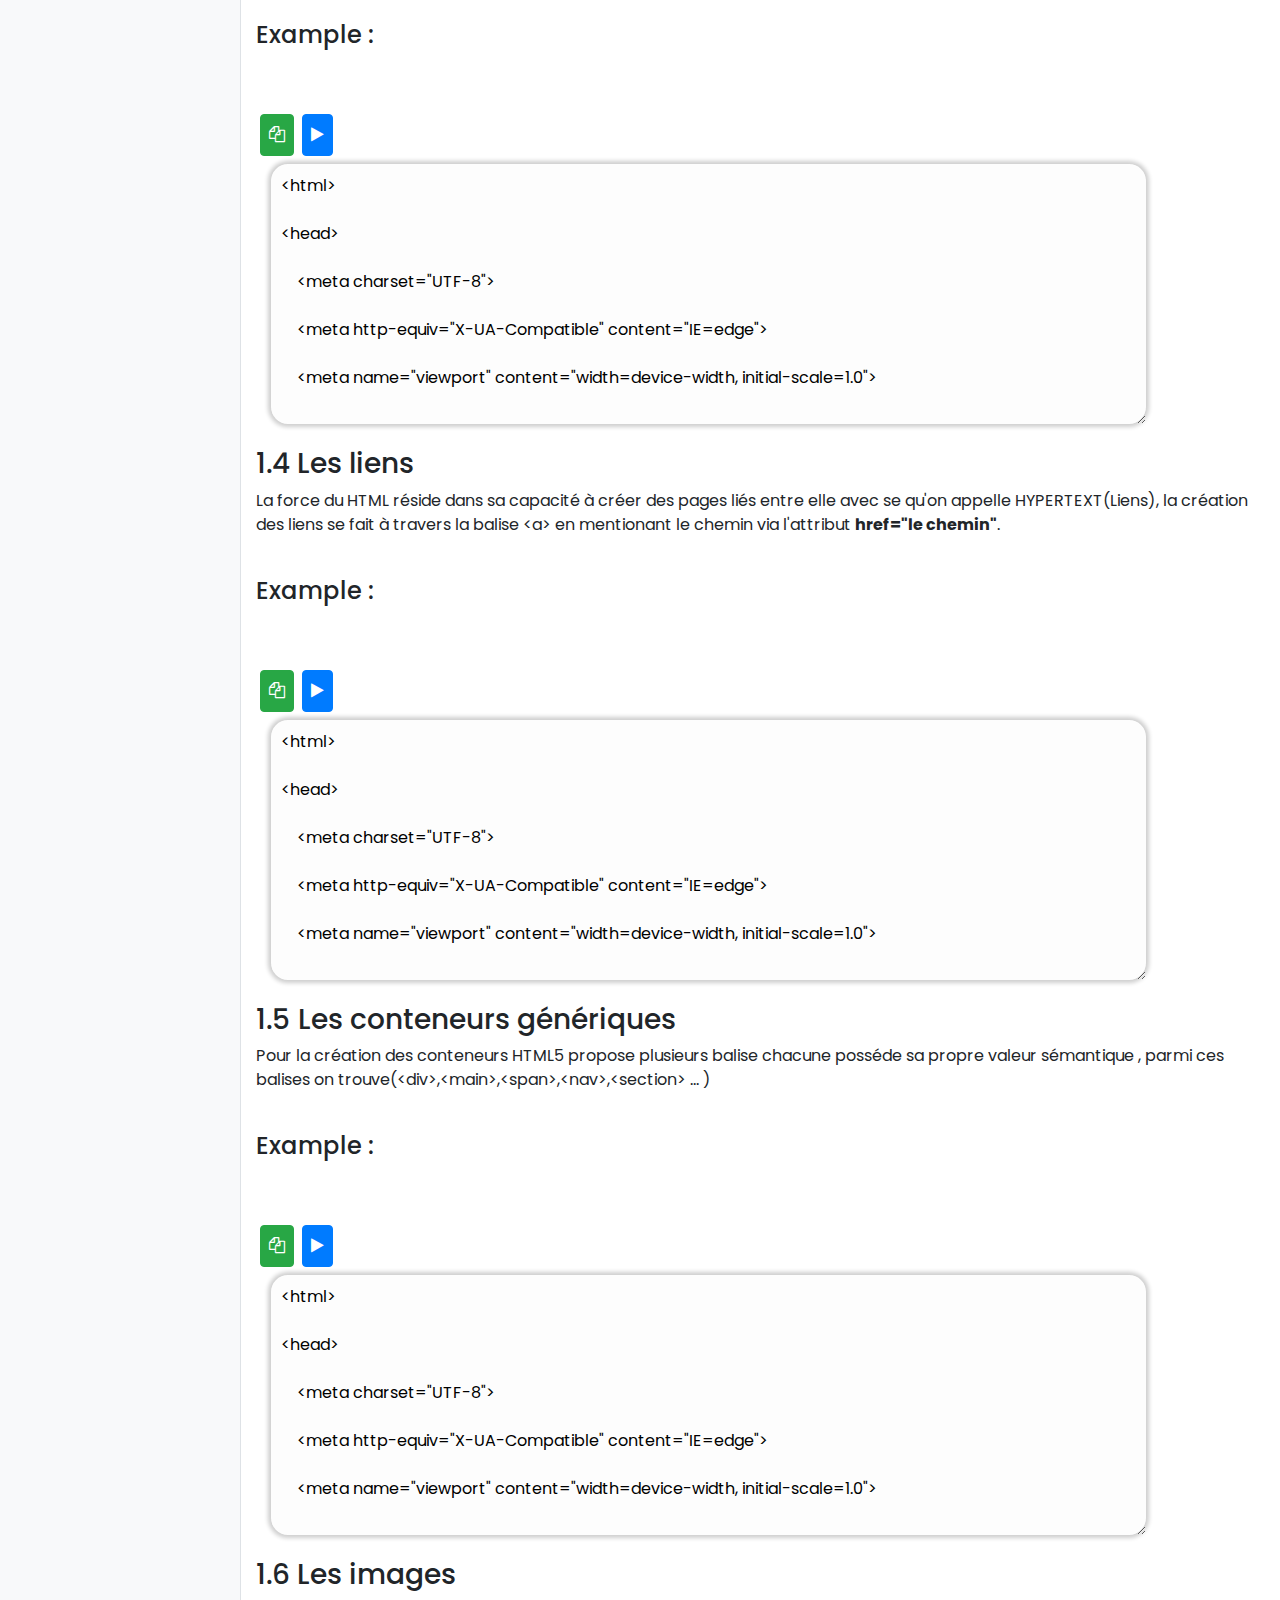
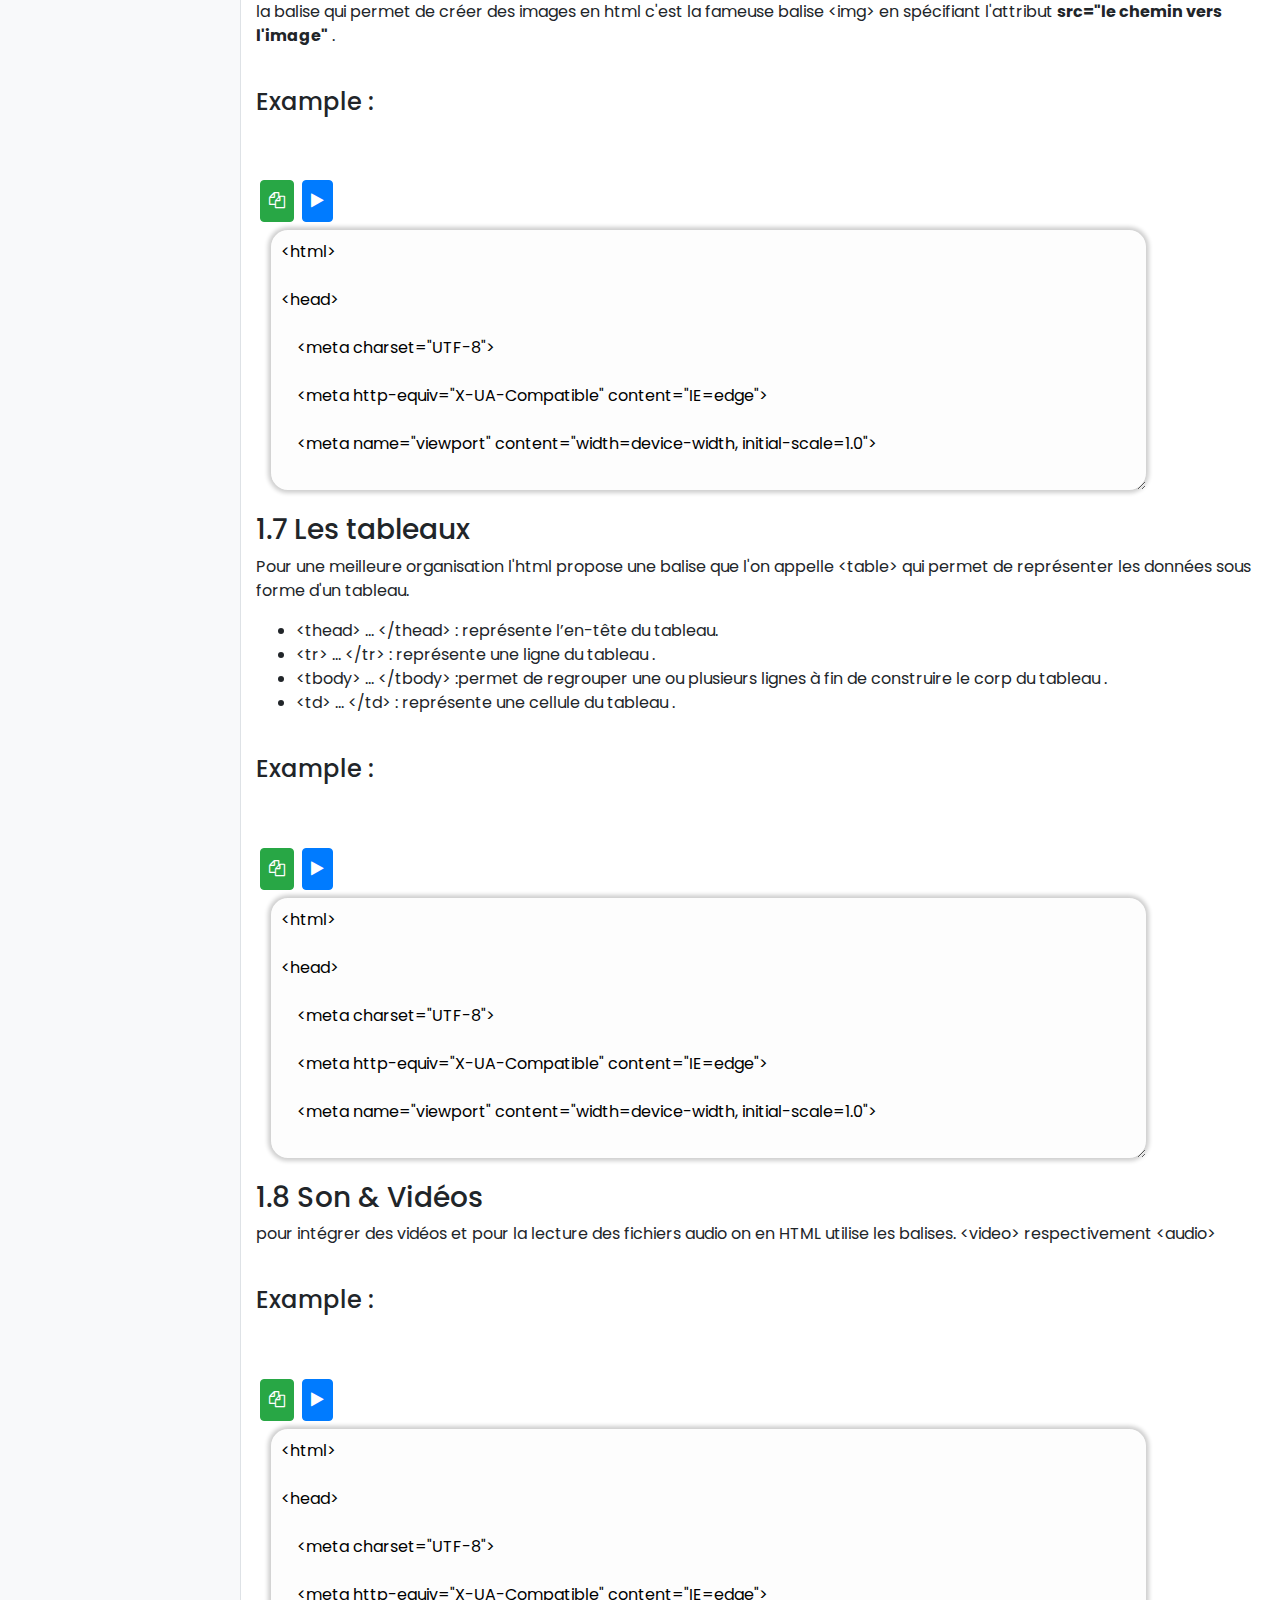
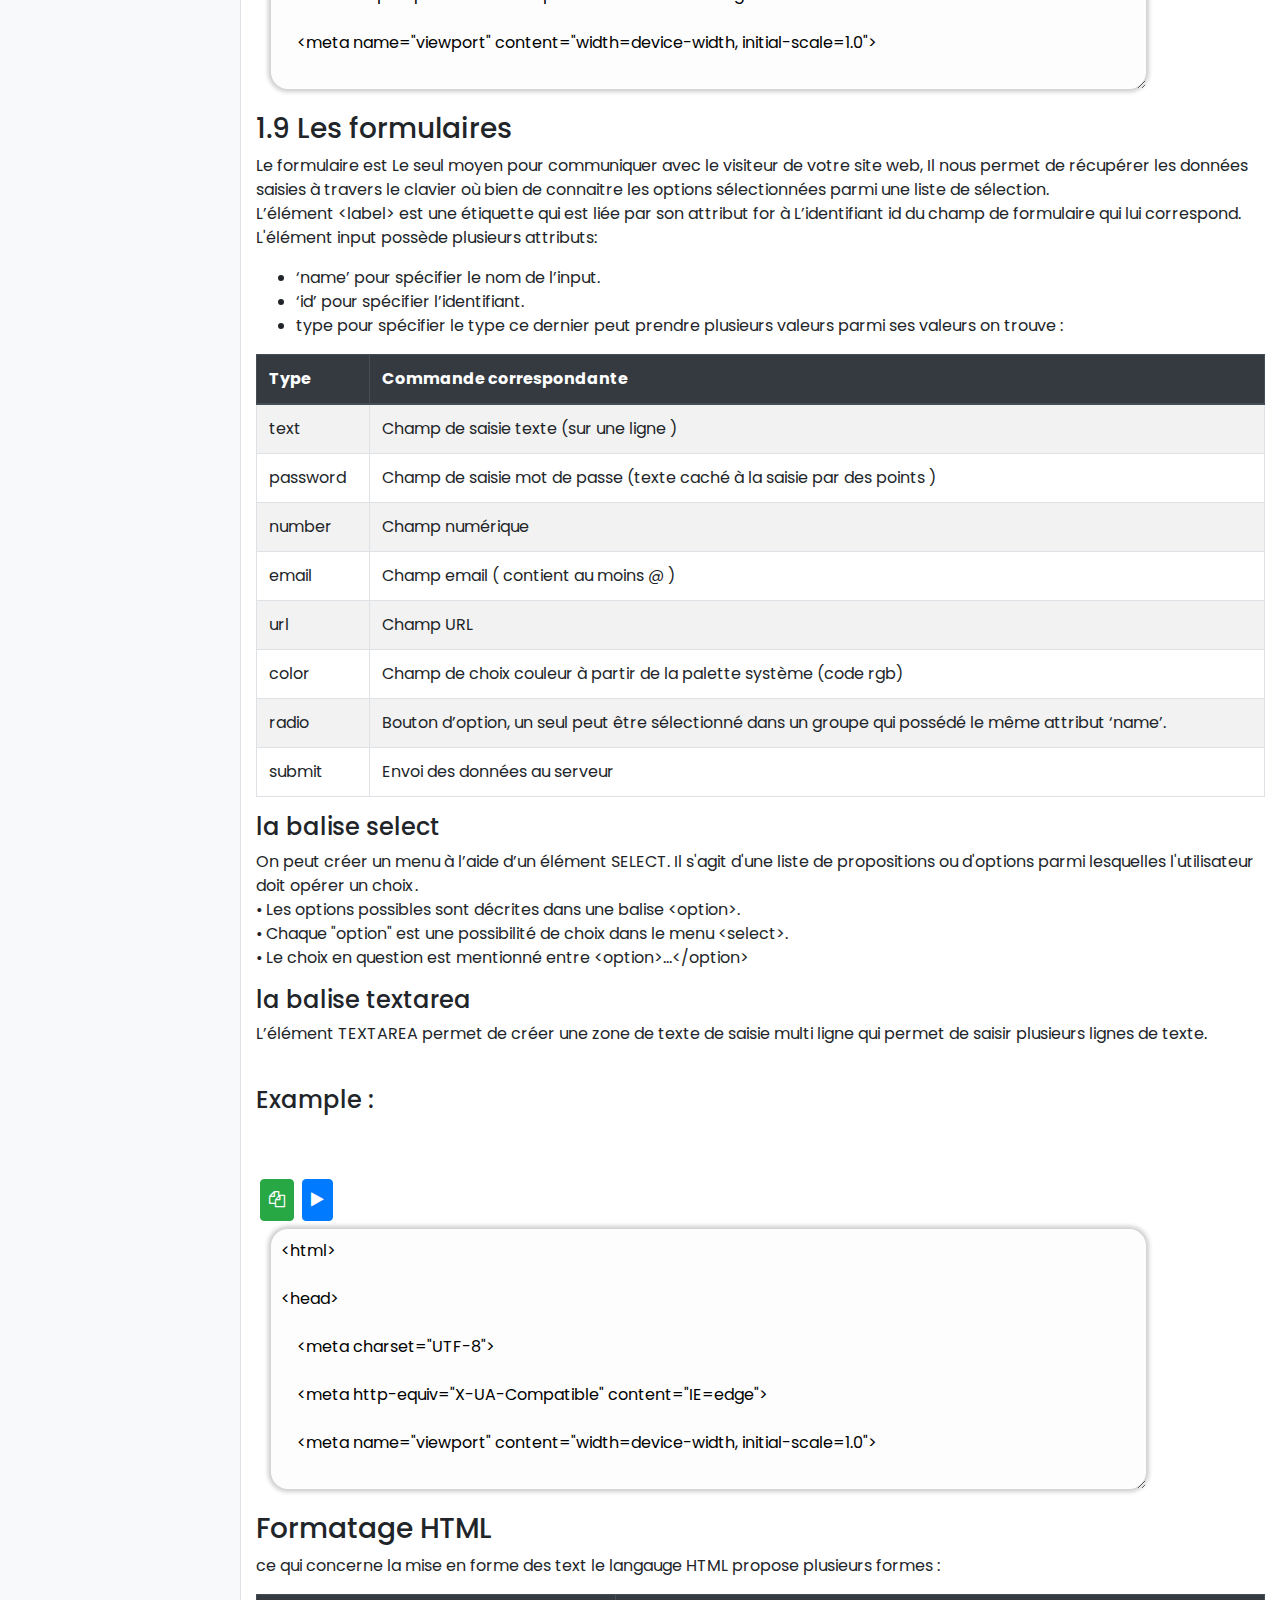
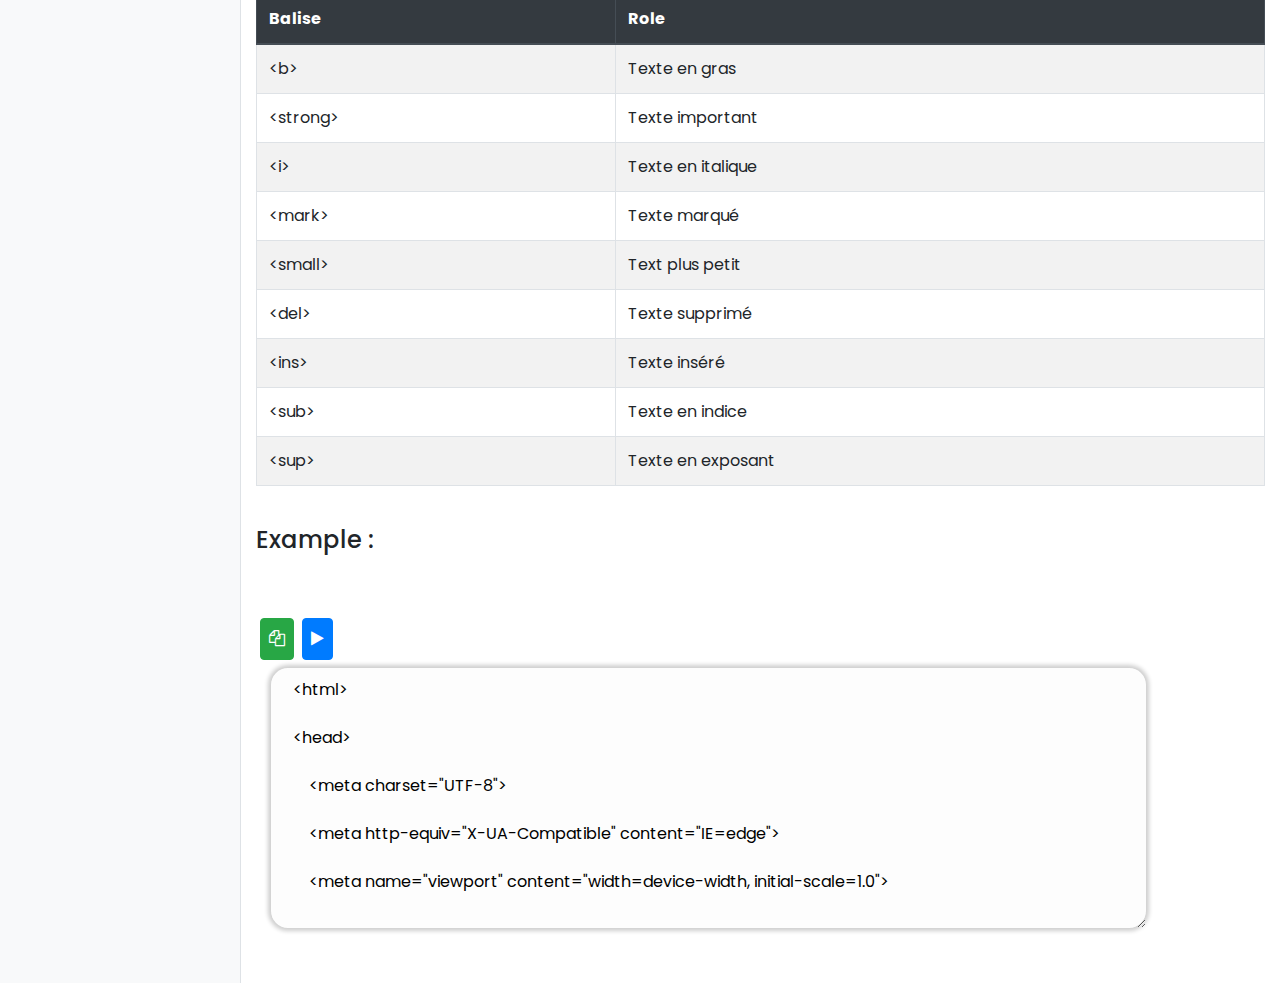
==== commit 8fc6a462: "add laravel routing" ====
--- a/index.html
+++ b/index.html
@@ -58,7 +58,7 @@
                             <li class="nav-item active"><a class="nav-link" href="js.html">JavaScript</a></li>
                             <li class="nav-item active"><a class="nav-link" href="bdd.html">BDD</a></li>
                             <li class="nav-item active"><a class="nav-link" href="php.html">PHP</a></li>
-
+                            <li class="nav-item active"><a class="nav-link" href="laravel.html">Laravel</a></li>
                         
                         </ul>
                     </div>
